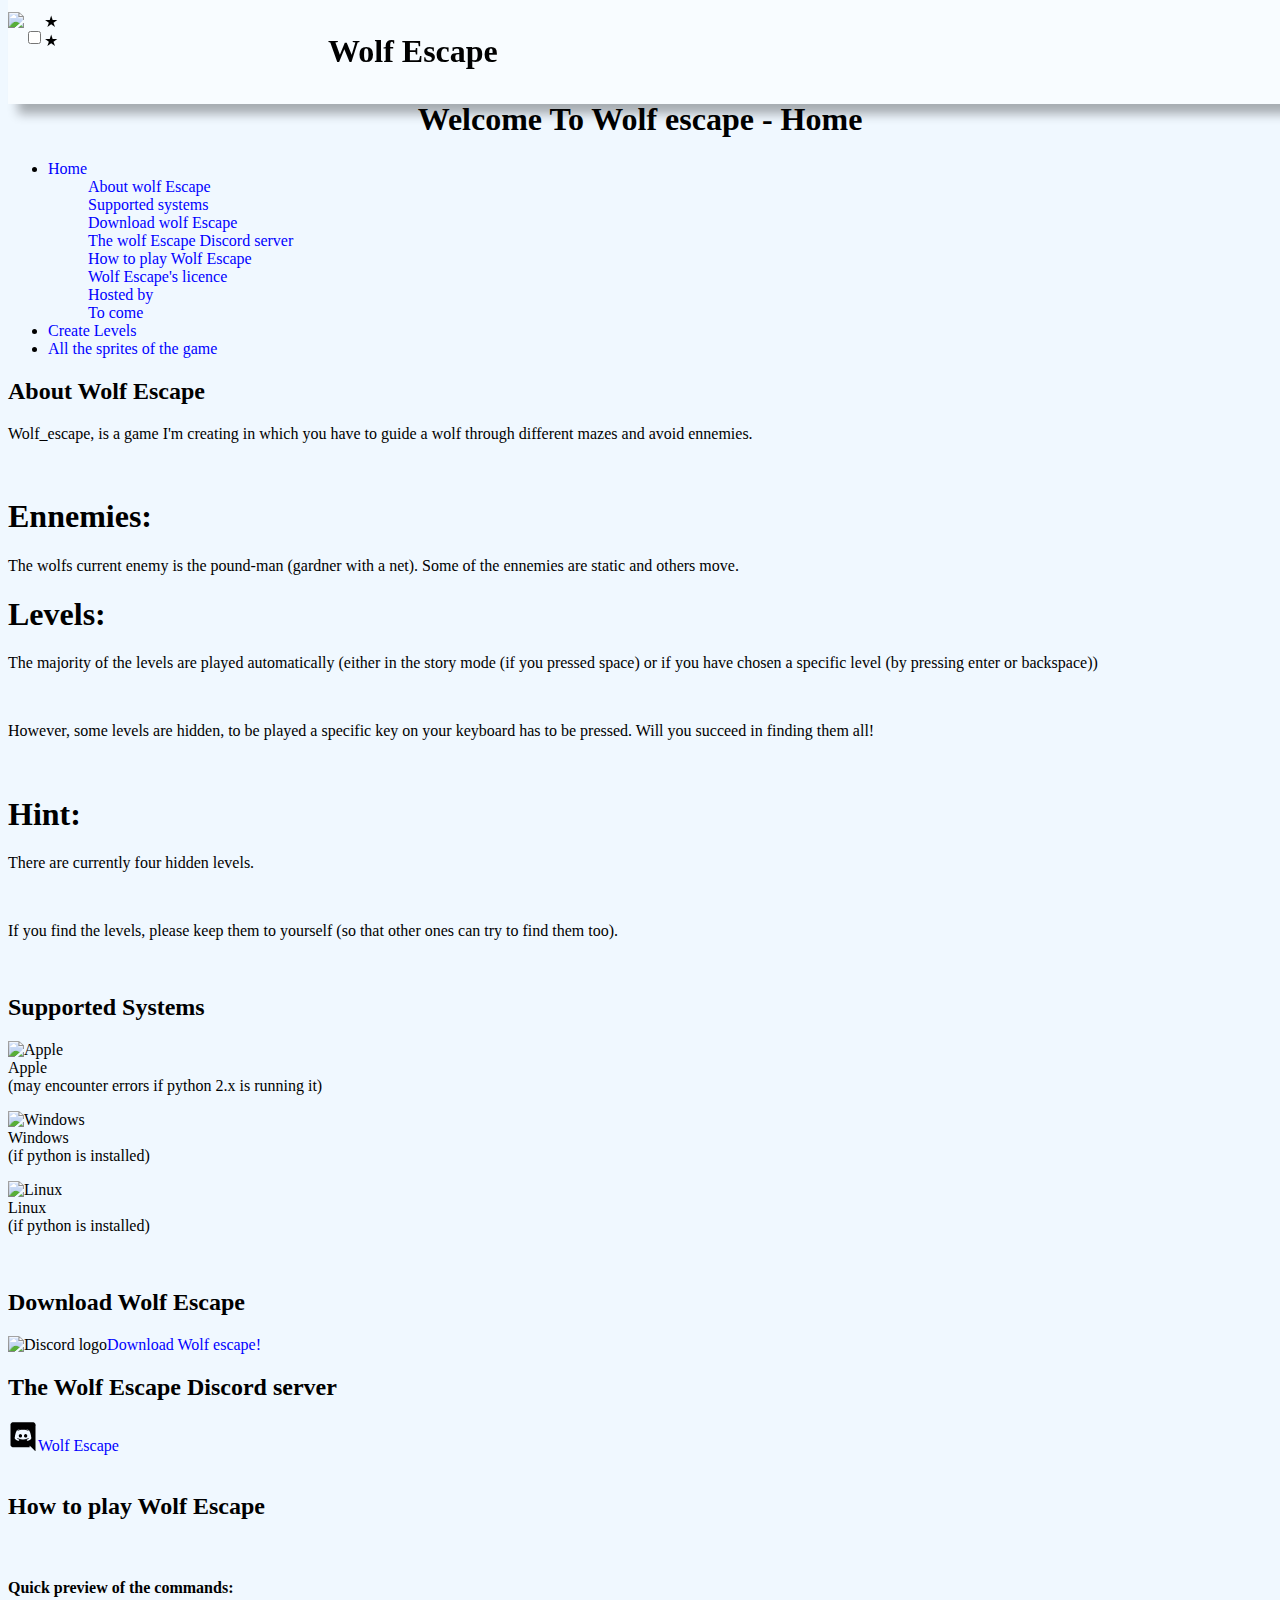
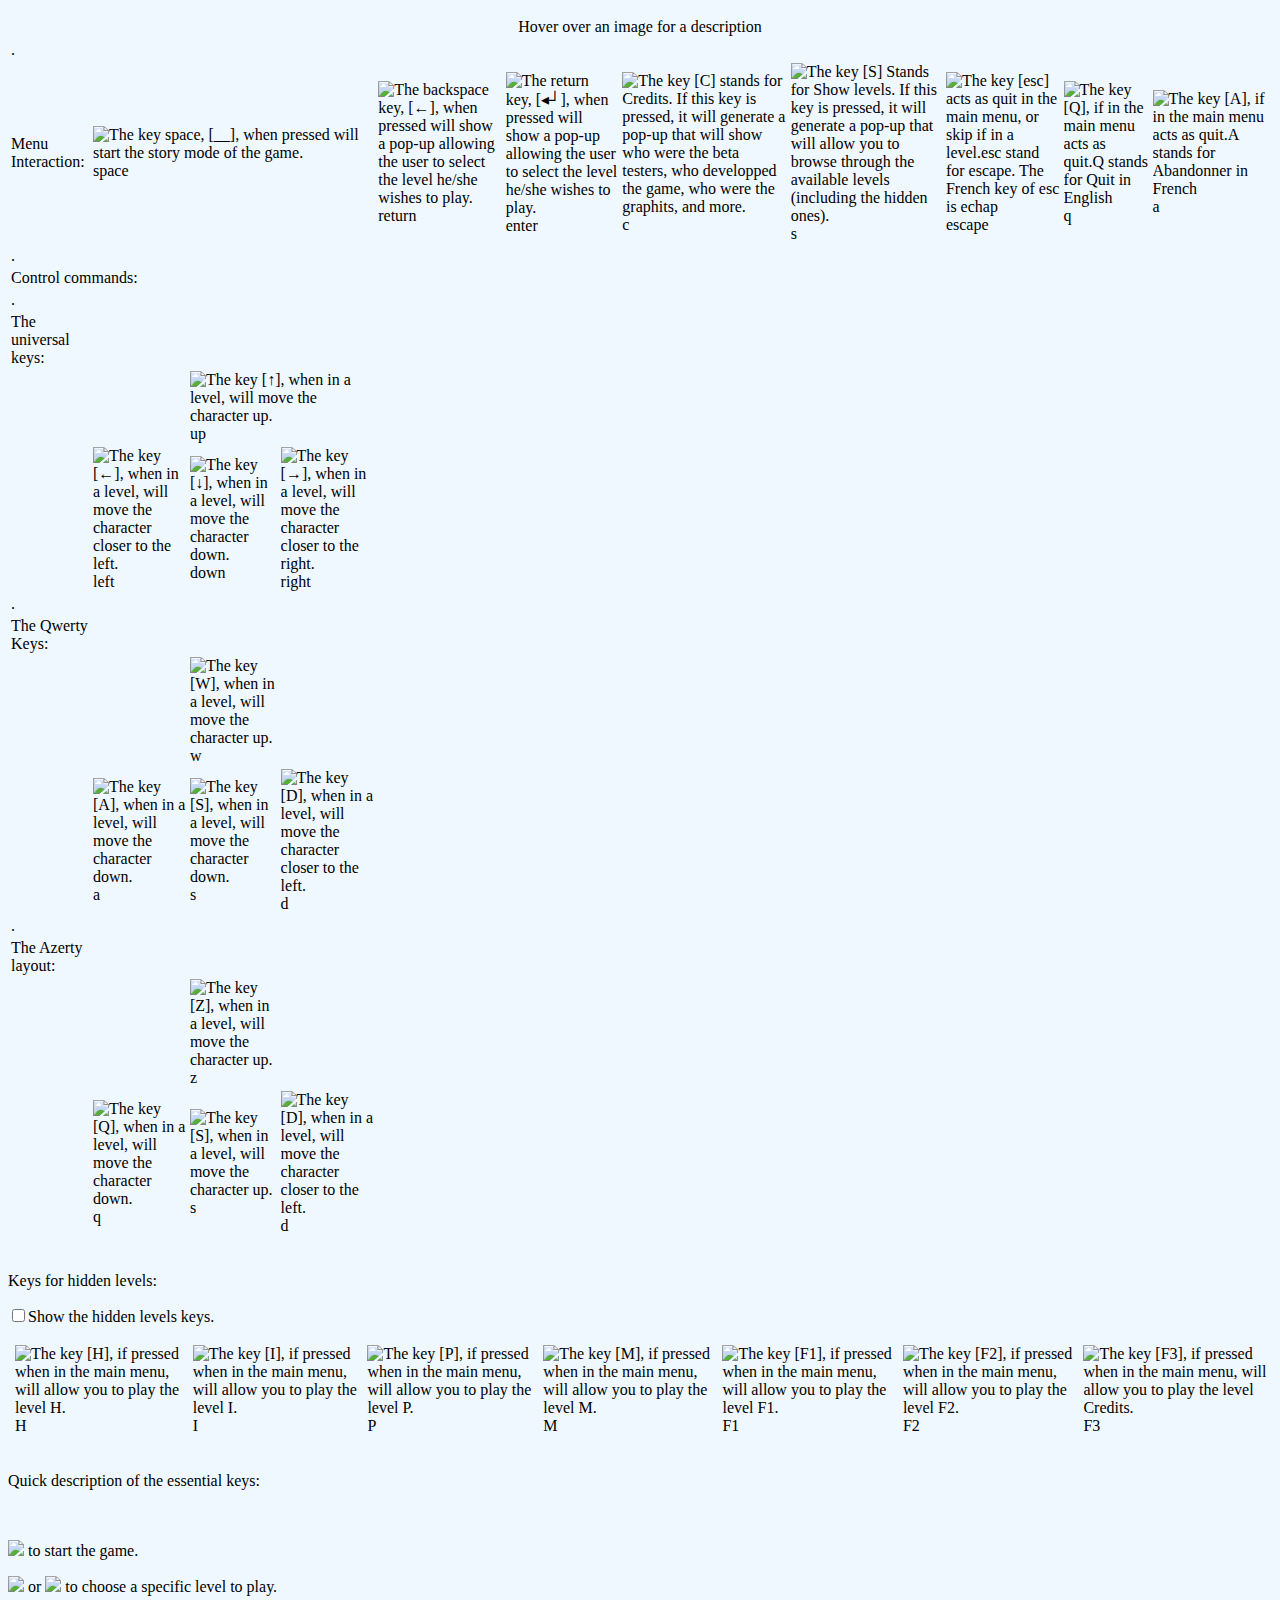
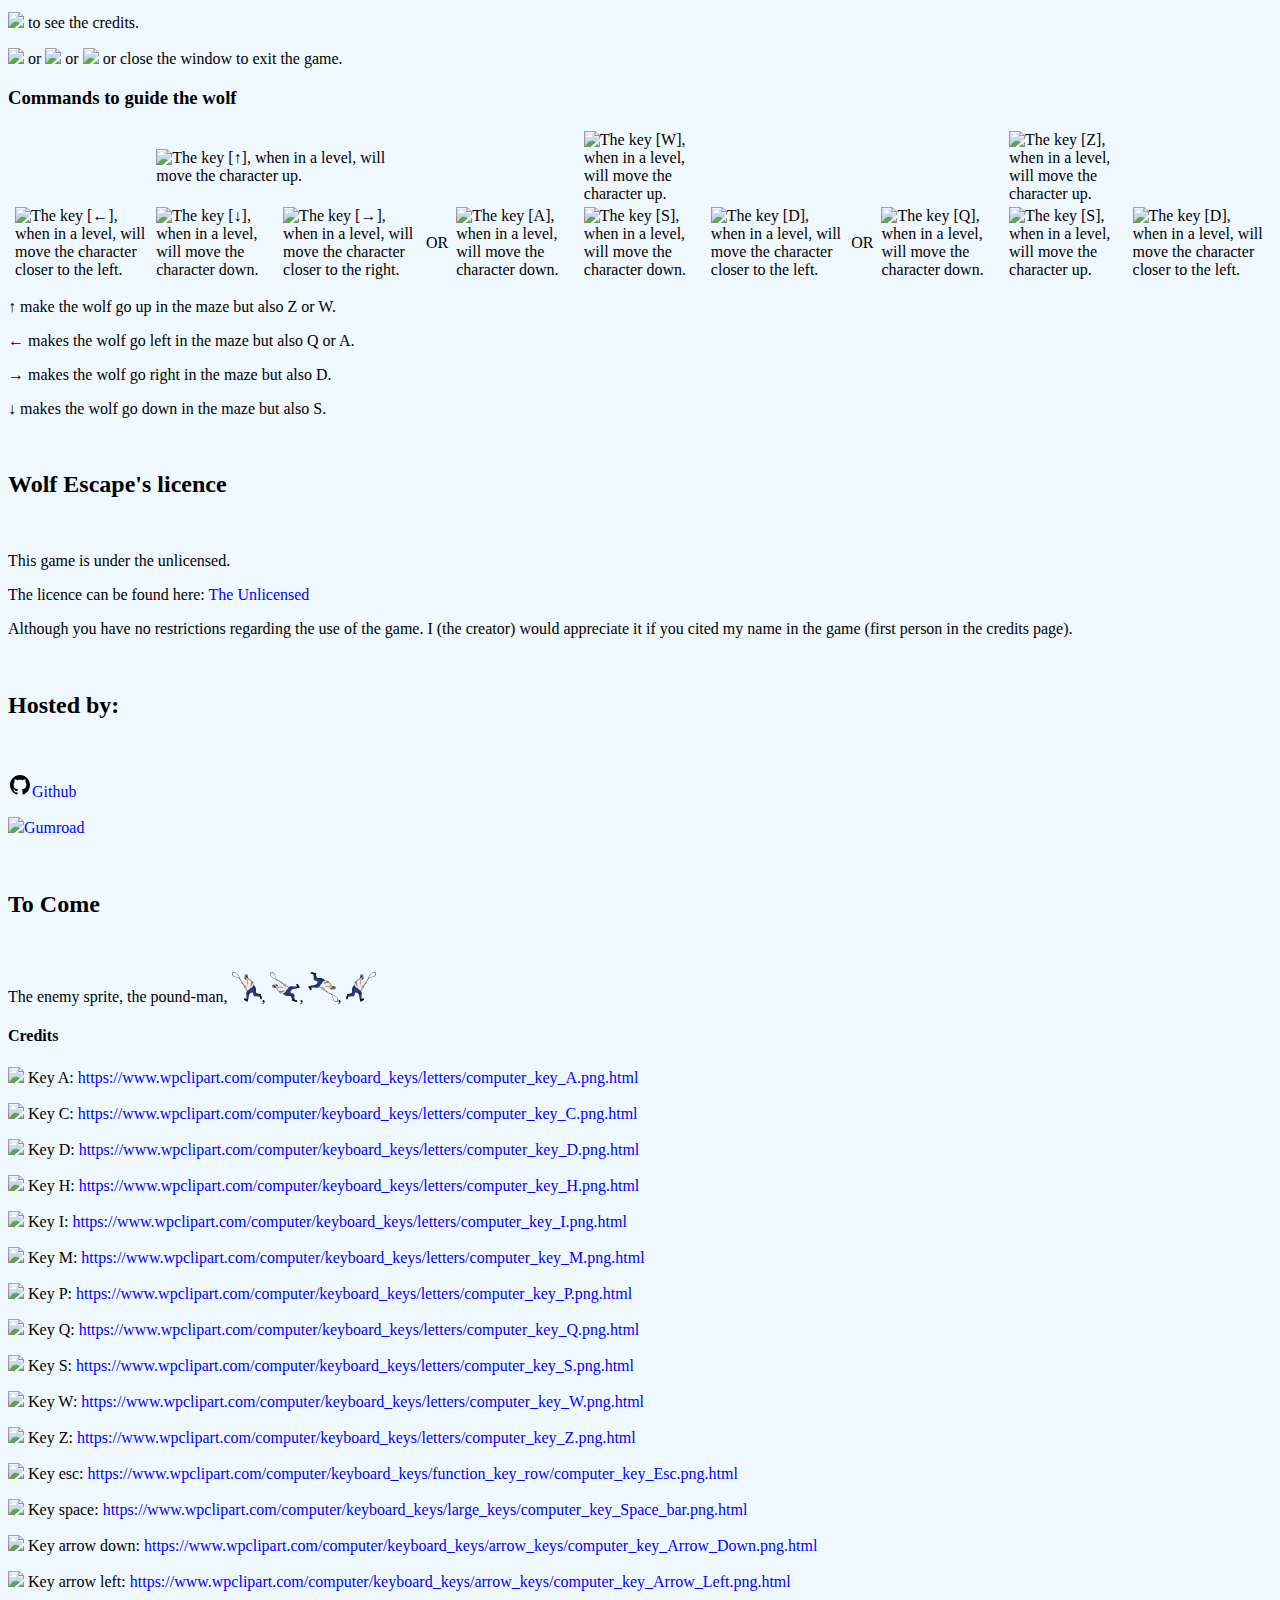
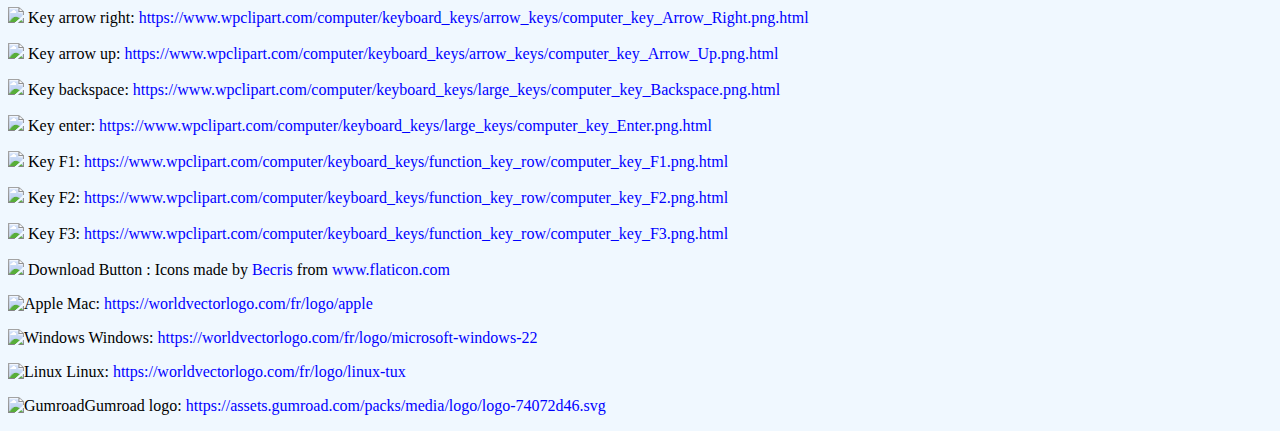
==== index.html @ be40bf32 "added a new link to the table of contens" ====
<!DOCTYPE html>
<html>
<!-- h_j_f_w_e_id:2480517 -->
<head>
    <!-- Hotjar Tracking Code for https://hanralatalliardwork.github.io/wolf_escape_home/ -->
    <!-- <script>
        (function(h,o,t,j,a,r){
            h.hj=h.hj||function(){(h.hj.q=h.hj.q||[]).push(arguments)};
            h._hjSettings={hjid:2480517,hjsv:6};
            a=o.getElementsByTagName('head')[0];
            r=o.createElement('script');r.async=1;
            r.src=t+h._hjSettings.hjid+j+h._hjSettings.hjsv;
            a.appendChild(r);
        })(window,document,'https://static.hotjar.com/c/hotjar-','.js?sv=');
    </script> -->
    <script type="text/JavaScript" src="files/customisation/js/cookie_dealing.js"></script>
    <script type="text/JavaScript" src="files/customisation/js/dark_light.js"></script>
    <script type="text/JavaScript" src="files/customisation/js/script.js"></script>
    <meta charset="utf-8">
    <meta lang="eng">
    <meta id="theme">
    <link rel="stylesheet" href="files/customisation/css/stylesheet.css">
</head>

<body>
    <div id="fb-root"></div>
    <script async defer crossorigin="anonymous" src="https://connect.facebook.net/fr_FR/sdk.js#xfbml=1&version=v11.0" nonce="XJZzd85a"></script>
    <header>
        <HeaderLeft>
            <a class="link" href="https://hanralatalliardwork.github.io/wolf_escape_home/"><img class="homeIcon" src="files/img/Home/wolf_Icon_home.png"/></a>
            <p>
                <input type="checkbox" id="toggle_checkbox" onclick="theme('darkOrLight','theme','https://hanralatalliardwork.github.io/wolf_escape_home/','files/customisation/css/boostrap_dark.css','files/customisation/css/bootstrap.css');">

                <label for="toggle_checkbox">
                    <div id="star">
                        <div class="star" id="star-1">&starf;</div>
                        <div class="star" id="star-2">&starf;</div>
                    </div>
                    <div id="moon"></div>
                </label>
            </p>
        </HeaderLeft>
        <center class="HeaderCenter">
            <h1>Wolf Escape</h1>
        </center>
        <HeaderRight>
            <div class="fb-like" data-href="https://www.facebook.com/HenrySoftwareHouse" data-width="" data-layout="button_count" data-action="like" data-size="small" data-share="true"></div>
        </HeaderRight>

    </header>
    <main class="GapMain">
        <br>
        <br>
        <br>
        <br>
        <h1>
            <center>Welcome To Wolf escape - Home</center>
        </h1>
        <Contents id="content">
        </Contents>
        <script type="text/JavaScript" src="files/customisation/js/TableOfContens.js"></script>
        <script type="text/JavaScript">TableOfContents("content");</script>
        <p id="About"/>
        <h2>About Wolf Escape</h2>
        <p>Wolf_escape, is a game I'm creating in which you have to guide a wolf through different mazes and avoid ennemies.</p>
        <br>
        <h1 class="A_W_E_H1">Ennemies:</h1>
        <p>The wolfs current enemy is the pound-man (gardner with a net). Some of the ennemies are static and others move.
        <br>    
        <h1 class="A_W_E_H1">Levels:</h1>
        <p>The majority of the levels are played automatically (either in the story mode (if you pressed space) or if you have chosen a specific level (by pressing enter or backspace))</p>
        <br>    
        <p>However, some levels are hidden, to be played a specific key on your keyboard has to be pressed. Will you succeed in finding them all!</p>
        <br>    
        <h1 class="A_W_E_H1">Hint:</h1>
        <p>There are currently four hidden levels.</p>
        <br>    
        <p>If you find the levels, please keep them to yourself (so that other ones can try to find them too).</p>
        <br>
        <p id="supported"/>
        <h2>Supported Systems</h2>
        <div class="System_container">
            <p class="System_and_image"><img class="The_image_of_the_system" src="files/img/OS/apple.svg" alt="Apple" title="Apple"/><br>Apple<br> (may encounter errors if python 2.x is running it)</p>
            <p class="System_and_image"><img class="The_image_of_the_system" src="files/img/OS/microsoft-windows-22.svg" alt="Windows" title="Windows"/><br>Windows<br> (if python is installed)</p>
            <p class="System_and_image"><img class="The_image_of_the_system" src="files/img/OS/Removal-41.png" alt="Linux" title="Linux"/><br>Linux<br> (if python is installed)</p>
        </div>
        
        <br>
        <p id="Download"/>
        <h2>Download Wolf Escape</h2>
            <a class="link" href="https://hanra-latalliar.gumroad.com/l/kenGL" target="__blank"><img class="image_WE_Link_Container_child" src="files/img/down-arrow.svg" alt="Discord logo" title="Discord logo"/>Download Wolf escape!</a>
        </div>
        <br>
        <p id="Discord"/>
        <h2>The Wolf Escape Discord server</h2>
        <div class="Discord_Link_container">
            <a class="link" href="https://discord.gg/VM2cJ69"><img class="image_Discord_Link_Container_child" src="files/requirements/img/Follow-me/discord/discord_B.PNG" alt="Discord logo" title="Discord logo"/>Wolf Escape</a>
        </div>
        <br>
        <p id="Controls"/>
        <h2>How to play Wolf Escape</h2>
        <br>
        <h4>Quick preview of the commands:</h4>
        <table>
            <tr>
                <caption colspan="4" class="captionTitle">Hover over an image for a description</caption>
            </tr>
            <tr>
                <td class="hiddenCell">.</td>
            </tr>
            <tr>
                <td class="captionSubTitle">Menu Interaction:</td>
                <td colspan="4"><img class="keyFromKeyboard" src="files/img/keys/computer_key_Space_bar_T.png" title="The key space, [__], when pressed will start the story mode of the game." alt="The key space, [__], when pressed will start the story mode of the game."/><br>space</td>
                <td><img class="keyFromKeyboard" src="files/img/keys/computer_key_Backspace_T.png" title="The backspace key, [&leftarrow;], when pressed will show a pop-up allowing the user to select the level he/she wishes to play." alt="The backspace key, [&leftarrow;], when pressed will show a pop-up allowing the user to select the level he/she wishes to play."/><br>return</td>
                <td><img class="keyFromKeyboard" src="files/img/keys/computer_key_Enter_T.png" title="The return key, [&blacktriangleleft;┘], when pressed will show a pop-up allowing the user to select the level he/she wishes to play." alt="The return key, [&blacktriangleleft;┘], when pressed will show a pop-up allowing the user to select the level he/she wishes to play."/><br>enter</td>
                <td><img class="keyFromKeyboard" src="files/img/keys/computer_key_C_T.png" title="The key [C] stands for Credits. If this key is pressed, it will generate a pop-up that will show who were the beta testers, who developped the game, who were the graphits, and more." alt="The key [C] stands for Credits. If this key is pressed, it will generate a pop-up that will show who were the beta testers, who developped the game, who were the graphits, and more."/><br>c</td>
                <td><img class="keyFromKeyboard" src="files/img/keys/computer_key_S_T.png" title="The key [S] Stands for Show levels. If this key is pressed, it will generate a pop-up that will allow you to browse through the available levels (including the hidden ones)." alt="The key [S] Stands for Show levels. If this key is pressed, it will generate a pop-up that will allow you to browse through the available levels (including the hidden ones)."/><br>s</td>
                <td><img class="keyFromKeyboard" src="files/img/keys/computer_key_Esc_T.png" title="The key [esc] acts as quit in the main menu, or skip if in a level.esc stand for escape. The French key of esc is echap" alt="The key [esc] acts as quit in the main menu, or skip if in a level.esc stand for escape. The French key of esc is echap"/><br>escape</td>
                <td><img class="keyFromKeyboard" src="files/img/keys/computer_key_Q_T.png" title="The key [Q], if in the main menu acts as quit.Q stands for Quit in English" alt="The key [Q], if in the main menu acts as quit.Q stands for Quit in English"/><br>q</td>
                <td><img class="keyFromKeyboard" src="files/img/keys/computer_key_A_T.png" title="The key [A], if in the main menu acts as quit.A stands for Abandonner in French" alt="The key [A], if in the main menu acts as quit.A stands for Abandonner in French"/><br>a</td>
            </tr>
            <tr>
                <td class="hiddenCell">.</td>
            </tr>
            <tr>
                <td class="captionTitle" colspan="8">Control commands:</td>
            </tr>
            <tr>
                <td class="hiddenCell">.</td>
            </tr>
            <tr>
                <td class="captionSubTitle">The universal keys: </td>
            </tr>
            <tr>
                <td></td>
                <td></td>
                <td colspan="2"><img class="keyFromKeyboard" src="files/img/keys/computer_key_Arrow_Up_T.png" title="The key [&uparrow;], when in a level, will move the character up." alt="The key [&uparrow;], when in a level, will move the character up."/><br>up</td>
            </tr>
            <tr>
                <td></td>
                <td><img class="keyFromKeyboard" src="files/img/keys/computer_key_Arrow_Left_T.png" title="The key [&leftarrow;], when in a level, will move the character closer to the left." alt="The key [&leftarrow;], when in a level, will move the character closer to the left."/><br>left</td>
                <td><img class="keyFromKeyboard" src="files/img/keys/computer_key_Arrow_Down_T.png" title="The key [&downarrow;], when in a level, will move the character down." alt="The key [&downarrow;], when in a level, will move the character down."/><br>down</td>
                <td><img class="keyFromKeyboard" src="files/img/keys/computer_key_Arrow_Right_T.png" titrightarrow;le="The key [&rightarrow;], when in a level, will move the character closer to the right." alt="The key [&rightarrow;], when in a level, will move the character closer to the right."/><br>right</td>
            </tr>
            <tr>
                <td class="hiddenCell">.</td>
            </tr>
            <tr>
                <td class="captionSubTitle">The Qwerty Keys:</td>
            </tr>
            <tr>
                <td></td>
                <td></td>
                <td><img class="keyFromKeyboard" src="files/img/keys/computer_key_W_T.png" title="The key [W], when in a level, will move the character up." alt="The key [W], when in a level, will move the character up."/><br>w</td>
            </tr>
            <tr>
                <td></td>
                <td><img class="keyFromKeyboard" src="files/img/keys/computer_key_A_T.png" title="The key [A], when in a level, will move the character down." alt="The key [A], when in a level, will move the character down."/><br>a</td>
                <td><img class="keyFromKeyboard" src="files/img/keys/computer_key_S_T.png" title="The key [S], when in a level, will move the character down." alt="The key [S], when in a level, will move the character down."/><br>s</td>
                <td><img class="keyFromKeyboard" src="files/img/keys/computer_key_D_T.png" title="The key [D], when in a level, will move the character closer to the left." alt="The key [D], when in a level, will move the character closer to the left."/><br>d</td>
            </tr>
            <tr>
                <td class="hiddenCell">.</td>
            </tr>
            <tr>
                <td class="captionSubTitle">The Azerty layout:</td>
            </tr>
            <tr>
                <td></td>
                <td></td>
                <td><img class="keyFromKeyboard" src="files/img/keys/computer_key_Z_T.png" title="The key [Z], when in a level, will move the character up." alt="The key [Z], when in a level, will move the character up."/><br>z</td>
            </tr>
            <tr>
                <td></td>
                <td><img class="keyFromKeyboard" src="files/img/keys/computer_key_Q_T.png" title="The key [Q], when in a level, will move the character down." alt="The key [Q], when in a level, will move the character down."/><br>q</td>
                <td><img class="keyFromKeyboard" src="files/img/keys/computer_key_S_T.png" title="The key [S], when in a level, will move the character up." alt="The key [S], when in a level, will move the character up."/><br>s</td>
                <td><img class="keyFromKeyboard" src="files/img/keys/computer_key_D_T.png" title="The key [D], when in a level, will move the character closer to the left." alt="The key [D], when in a level, will move the character closer to the left."/><br>d</td>
            </tr>
        </table>
        <br>
        <p class="captionSubTitle">Keys for hidden levels: </p>
        <p><input type="checkbox" onclick="showHide('hiddenButtons','The_hidden_Buttons','TextHiddenButtons');" id="hiddenButtons"><span id="TextHiddenButtons">Show</span> the hidden levels keys.</input></td>
        <table id="The_hidden_Buttons">
            <tr>
                <td></td>
                <td><img class="keyFromKeyboard" src="files/img/keys/computer_key_H_T.png" title="The key [H], if pressed when in the main menu, will allow you to play the level H." alt="The key [H], if pressed when in the main menu, will allow you to play the level H."/><br>H</td>
                <td><img class="keyFromKeyboard" src="files/img/keys/computer_key_I_T.png" title="The key [I], if pressed when in the main menu, will allow you to play the level I." alt="The key [I], if pressed when in the main menu, will allow you to play the level I."/><br>I</td>
                <td><img class="keyFromKeyboard" src="files/img/keys/computer_key_P_T.png" title="The key [P], if pressed when in the main menu, will allow you to play the level P." alt="The key [P], if pressed when in the main menu, will allow you to play the level P."/><br>P</td>
                <td><img class="keyFromKeyboard" src="files/img/keys/computer_key_M_T.png" title="The key [M], if pressed when in the main menu, will allow you to play the level M." alt="The key [M], if pressed when in the main menu, will allow you to play the level M."/><br>M</td>
                <td><img class="keyFromKeyboard" src="files/img/keys/computer_key_F1_T.png" title="The key [F1], if pressed when in the main menu, will allow you to play the level F1." alt="The key [F1], if pressed when in the main menu, will allow you to play the level F1."/><br>F1</td>
                <td><img class="keyFromKeyboard" src="files/img/keys/computer_key_F2_T.png" title="The key [F2], if pressed when in the main menu, will allow you to play the level F2." alt="The key [F2], if pressed when in the main menu, will allow you to play the level F2."/><br>F2</td>
                <td><img class="keyFromKeyboard" src="files/img/keys/computer_key_F3_T.png" title="The key [F3], if pressed when in the main menu, will allow you to play the level Credits." alt="The key [F3], if pressed when in the main menu, will allow you to play the level Credits."/><br>F3</td>
            </tr>
        </table>
        <br>
        <p>Quick description of the essential keys:</p>
        <br>    
        <p><img class="keyFromKeyboard" src="files/img/keys/computer_key_Space_bar_T.png"/> to start the game.</p>
        <p><img class="keyFromKeyboard" src="files/img/keys/computer_key_Backspace_T.png"/> or <img class="keyFromKeyboard" src="files/img/keys/computer_key_Enter_T.png"/> to choose a specific level to play.</p>
        <p><img class="keyFromKeyboard" src="files/img/keys/computer_key_C_T.png"/> to see the credits.</p>
        <p><img class="keyFromKeyboard" src="files/img/keys/computer_key_A_T.png"/> or <img class="keyFromKeyboard" src="files/img/keys/computer_key_Q_T.png"/> or <img class="keyFromKeyboard" src="files/img/keys/computer_key_Esc_T.png"/> or close the window to exit the game.</p>
        <p><h3>Commands to guide the wolf</h3></p>
        <table>
            <tr>
                <td></td>
                <td></td>
                <td colspan="2"><img class="keyFromKeyboard" src="files/img/keys/computer_key_Arrow_Up_T.png" title="The key [&uparrow;], when in a level, will move the character up." alt="The key [&uparrow;], when in a level, will move the character up."/></td>
                <td></td>
                <td></td>
                <td></td>
                <td><img class="keyFromKeyboard" src="files/img/keys/computer_key_W_T.png" title="The key [W], when in a level, will move the character up." alt="The key [W], when in a level, will move the character up."/></td>
                <td></td>
                <td></td>
                <td></td>
                <td></td>
                <td><img class="keyFromKeyboard" src="files/img/keys/computer_key_Z_T.png" title="The key [Z], when in a level, will move the character up." alt="The key [Z], when in a level, will move the character up."/></td>
            </tr>
            <tr>
                <td></td>
                <td><img class="keyFromKeyboard" src="files/img/keys/computer_key_Arrow_Left_T.png" title="The key [&leftarrow;], when in a level, will move the character closer to the left." alt="The key [&leftarrow;], when in a level, will move the character closer to the left."/></td>
                <td><img class="keyFromKeyboard" src="files/img/keys/computer_key_Arrow_Down_T.png" title="The key [&downarrow;], when in a level, will move the character down." alt="The key [&downarrow;], when in a level, will move the character down."/></td>
                <td><img class="keyFromKeyboard" src="files/img/keys/computer_key_Arrow_Right_T.png" titrightarrow;le="The key [&rightarrow;], when in a level, will move the character closer to the right." alt="The key [&rightarrow;], when in a level, will move the character closer to the right."/></td>
                <td>OR</td>
                <td></td>
                <td><img class="keyFromKeyboard" src="files/img/keys/computer_key_A_T.png" title="The key [A], when in a level, will move the character down." alt="The key [A], when in a level, will move the character down."/></td>
                <td><img class="keyFromKeyboard" src="files/img/keys/computer_key_S_T.png" title="The key [S], when in a level, will move the character down." alt="The key [S], when in a level, will move the character down."/></td>
                <td><img class="keyFromKeyboard" src="files/img/keys/computer_key_D_T.png" title="The key [D], when in a level, will move the character closer to the left." alt="The key [D], when in a level, will move the character closer to the left."/></td>
                <td>OR</td>
                <td></td>
                <td><img class="keyFromKeyboard" src="files/img/keys/computer_key_Q_T.png" title="The key [Q], when in a level, will move the character down." alt="The key [Q], when in a level, will move the character down."/></td>
                <td><img class="keyFromKeyboard" src="files/img/keys/computer_key_S_T.png" title="The key [S], when in a level, will move the character up." alt="The key [S], when in a level, will move the character up."/></td>
                <td><img class="keyFromKeyboard" src="files/img/keys/computer_key_D_T.png" title="The key [D], when in a level, will move the character closer to the left." alt="The key [D], when in a level, will move the character closer to the left."/></td>
            </tr>
        </table>
        <p>    &uparrow; make the wolf go up in the maze but also Z or W.</p>  
        <p>    &leftarrow; makes the wolf go left in the maze but also Q or A.</p>
        <p>    &rightarrow; makes the wolf go right in the maze but also D.</p>
        <p>    &downarrow; makes the wolf go down in the maze but also S.</p>
        <br>
        <p id="licence"/>
        <h2>Wolf Escape's licence</h2>
        <br>
        <p>This game is under the unlicensed.</p>
        <p>The licence can be found here: <a class="link" href="https://github.com/HenraL/Wolf_escape/blob/master/LICENSE">The Unlicensed</a></p>
        <p>Although you have no restrictions regarding the use of the game. I (the creator) would appreciate it if you cited my name in the game (first person in the credits page).</p>
        <br>
        <p id="Hosts"/>
        <h2>Hosted by:</h2>
        <br>
        <p><a class="link" href="https://github.com/HanraLatalliardWork/wolf_escape_home"><img class="image_hosts" src="files/requirements/img/Follow-me/github/github.svg"/>Github</a></p>
        <p><a class="link" href="https://gumroad.com/products/kenGL/"><img class="image_hosts" src="files/img/Gumroad/logo-74072d46.svg"/>Gumroad</a></p>
        <br>
        <p id="ToCome"/>
        <h2>To Come</h2>
        <br>
        <p>The enemy sprite, the pound-man, <img class="image_ToCome" src="files/requirements/img/sprite/gardien/Gardien_Gauche.png"/>, <img class="image_ToCome" src="files/requirements/img/sprite/gardien/Gardien_haut.png"/>, <img class="image_ToCome" src="files/requirements/img/sprite/gardien/Gardien_bas.png"/>, <img class="image_ToCome" src="files/requirements/img/sprite/gardien/Gardien_Droite.png"/></p>
        <p id="Credits"/>
        <credits>
            <h4>Credits</h4>
            <p><img class="image_credits" src="files/img/keys/computer_key_A_T.png"/> Key A: <a class="link" href="https://www.wpclipart.com/computer/keyboard_keys/letters/computer_key_A.png.html">https://www.wpclipart.com/computer/keyboard_keys/letters/computer_key_A.png.html</a></p>
            <p><img class="image_credits" src="files/img/keys/computer_key_C_T.png"/> Key C: <a class="link" href="https://www.wpclipart.com/computer/keyboard_keys/letters/computer_key_C.png.html">https://www.wpclipart.com/computer/keyboard_keys/letters/computer_key_C.png.html</a></p>
            <p><img class="image_credits" src="files/img/keys/computer_key_D_T.png"/> Key D: <a class="link" href="https://www.wpclipart.com/computer/keyboard_keys/letters/computer_key_D.png.html">https://www.wpclipart.com/computer/keyboard_keys/letters/computer_key_D.png.html</a></p>
            <p><img class="image_credits" src="files/img/keys/computer_key_H_T.png"/> Key H: <a class="link" href="https://www.wpclipart.com/computer/keyboard_keys/letters/computer_key_H.png.html">https://www.wpclipart.com/computer/keyboard_keys/letters/computer_key_H.png.html</a></p>
            <p><img class="image_credits" src="files/img/keys/computer_key_I_T.png"/> Key I: <a class="link" href="https://www.wpclipart.com/computer/keyboard_keys/letters/computer_key_I.png.html">https://www.wpclipart.com/computer/keyboard_keys/letters/computer_key_I.png.html</a></p>
            <p><img class="image_credits" src="files/img/keys/computer_key_M_T.png"/> Key M: <a class="link" href="https://www.wpclipart.com/computer/keyboard_keys/letters/computer_key_M.png.html">https://www.wpclipart.com/computer/keyboard_keys/letters/computer_key_M.png.html</a></p>
            <p><img class="image_credits" src="files/img/keys/computer_key_P_T.png"/> Key P: <a class="link" href="https://www.wpclipart.com/computer/keyboard_keys/letters/computer_key_P.png.html">https://www.wpclipart.com/computer/keyboard_keys/letters/computer_key_P.png.html</a></p>
            <p><img class="image_credits" src="files/img/keys/computer_key_Q_T.png"/> Key Q: <a class="link" href="https://www.wpclipart.com/computer/keyboard_keys/letters/computer_key_Q.png.html">https://www.wpclipart.com/computer/keyboard_keys/letters/computer_key_Q.png.html</a></p>
            <p><img class="image_credits" src="files/img/keys/computer_key_S_T.png"/> Key S: <a class="link" href="https://www.wpclipart.com/computer/keyboard_keys/letters/computer_key_S.png.html">https://www.wpclipart.com/computer/keyboard_keys/letters/computer_key_S.png.html</a></p>
            <p><img class="image_credits" src="files/img/keys/computer_key_W_T.png"/> Key W: <a class="link" href="https://www.wpclipart.com/computer/keyboard_keys/letters/computer_key_W.png.html">https://www.wpclipart.com/computer/keyboard_keys/letters/computer_key_W.png.html</a></p>
            <p><img class="image_credits" src="files/img/keys/computer_key_Z_T.png"/> Key Z: <a class="link" href="https://www.wpclipart.com/computer/keyboard_keys/letters/computer_key_Z.png.html">https://www.wpclipart.com/computer/keyboard_keys/letters/computer_key_Z.png.html</a></p>
            <p><img class="image_credits" src="files/img/keys/computer_key_Esc_T.png"/> Key esc: <a class="link" href="https://www.wpclipart.com/computer/keyboard_keys/function_key_row/computer_key_Esc.png.html">https://www.wpclipart.com/computer/keyboard_keys/function_key_row/computer_key_Esc.png.html</a></p>
            <p><img class="image_credits" src="files/img/keys/computer_key_Space_bar_T.png"/> Key space: <a class="link" href="https://www.wpclipart.com/computer/keyboard_keys/large_keys/computer_key_Space_bar.png.html">https://www.wpclipart.com/computer/keyboard_keys/large_keys/computer_key_Space_bar.png.html</a></p>
            <p><img class="image_credits" src="files/img/keys/computer_key_Arrow_Down_T.png"/> Key arrow down: <a class="link" href="https://www.wpclipart.com/computer/keyboard_keys/arrow_keys/computer_key_Arrow_Down.png.html">https://www.wpclipart.com/computer/keyboard_keys/arrow_keys/computer_key_Arrow_Down.png.html</a></p>
            <p><img class="image_credits" src="files/img/keys/computer_key_Arrow_Left_T.png"/> Key arrow left: <a class="link" href="https://www.wpclipart.com/computer/keyboard_keys/arrow_keys/computer_key_Arrow_Left.png.html">https://www.wpclipart.com/computer/keyboard_keys/arrow_keys/computer_key_Arrow_Left.png.html</a></p>
            <p><img class="image_credits" src="files/img/keys/computer_key_Arrow_Right_T.png"/> Key arrow right: <a class="link" href="https://www.wpclipart.com/computer/keyboard_keys/arrow_keys/computer_key_Arrow_Right.png.html">https://www.wpclipart.com/computer/keyboard_keys/arrow_keys/computer_key_Arrow_Right.png.html</a></p>
            <p><img class="image_credits" src="files/img/keys/computer_key_Arrow_Up_T.png"/> Key arrow up: <a class="link" href="https://www.wpclipart.com/computer/keyboard_keys/arrow_keys/computer_key_Arrow_Up.png.html">https://www.wpclipart.com/computer/keyboard_keys/arrow_keys/computer_key_Arrow_Up.png.html</a></p>
            <p><img class="image_credits" src="files/img/keys/computer_key_Backspace_T.png"/> Key backspace: <a class="link" href="https://www.wpclipart.com/computer/keyboard_keys/large_keys/computer_key_Backspace.png.html">https://www.wpclipart.com/computer/keyboard_keys/large_keys/computer_key_Backspace.png.html</a></p>
            <p><img class="image_credits" src="files/img/keys/computer_key_Enter_T.png"/> Key enter: <a class="link" href="https://www.wpclipart.com/computer/keyboard_keys/large_keys/computer_key_Enter.png.html">https://www.wpclipart.com/computer/keyboard_keys/large_keys/computer_key_Enter.png.html</a></p>
            <p><img class="image_credits" src="files/img/keys/computer_key_F1_T.png"/> Key F1: <a class="link" href="https://www.wpclipart.com/computer/keyboard_keys/function_key_row/computer_key_F1.png.html">https://www.wpclipart.com/computer/keyboard_keys/function_key_row/computer_key_F1.png.html</a></p>
            <p><img class="image_credits" src="files/img/keys/computer_key_F2_T.png"/> Key F2: <a class="link" href="https://www.wpclipart.com/computer/keyboard_keys/function_key_row/computer_key_F2.png.html">https://www.wpclipart.com/computer/keyboard_keys/function_key_row/computer_key_F2.png.html</a></p>
            <p><img class="image_credits" src="files/img/keys/computer_key_F3_T.png"/> Key F3: <a class="link" href="https://www.wpclipart.com/computer/keyboard_keys/function_key_row/computer_key_F3.png.html">https://www.wpclipart.com/computer/keyboard_keys/function_key_row/computer_key_F3.png.html</a></p>
            <p><img class="image_credits" src="files/img/down-arrow.svg"/> Download Button : Icons made by <a href="https://creativemarket.com/Becris" title="Becris">Becris</a> from <a href="https://www.flaticon.com/" title="Flaticon">www.flaticon.com</a></p>
            <p><img class="image_credits" src="files/img/OS/apple.svg" alt="Apple" title="Apple"/> Mac: <a class="link" href="https://worldvectorlogo.com/fr/logo/apple">https://worldvectorlogo.com/fr/logo/apple</a></p>
            <p><img class="image_credits" src="files/img/OS/microsoft-windows-22.svg" alt="Windows" title="Windows"/> Windows: <a class="link" href="https://worldvectorlogo.com/fr/logo/microsoft-windows-22">https://worldvectorlogo.com/fr/logo/microsoft-windows-22</a></p>
            <p><img class="image_credits" src="files/img/OS/Removal-41.png" alt="Linux" title="Linux"/> Linux: <a class="link" href="https://worldvectorlogo.com/fr/linux-tux">https://worldvectorlogo.com/fr/logo/linux-tux</a></p>
            <p><img class="image_credits" src="files/img/Gumroad/logo-74072d46.svg" alt="Gumroad" title="Gumroad"/>Gumroad logo: <a class="link" href="https://assets.gumroad.com/packs/media/logo/logo-74072d46.svg">https://assets.gumroad.com/packs/media/logo/logo-74072d46.svg</a></p>
        </credits>
        
    </main>
    <footer></footer>
    <bootJS>
        <script type="text/JavaScript">initialiseTheme("theme","darkOrLight",'https://hanralatalliardwork.github.io/wolf_escape_home/','files/customisation/css/boostrap_dark.css','files/customisation/css/bootstrap.css');</script>

    </bootJS>
</body>

</html>
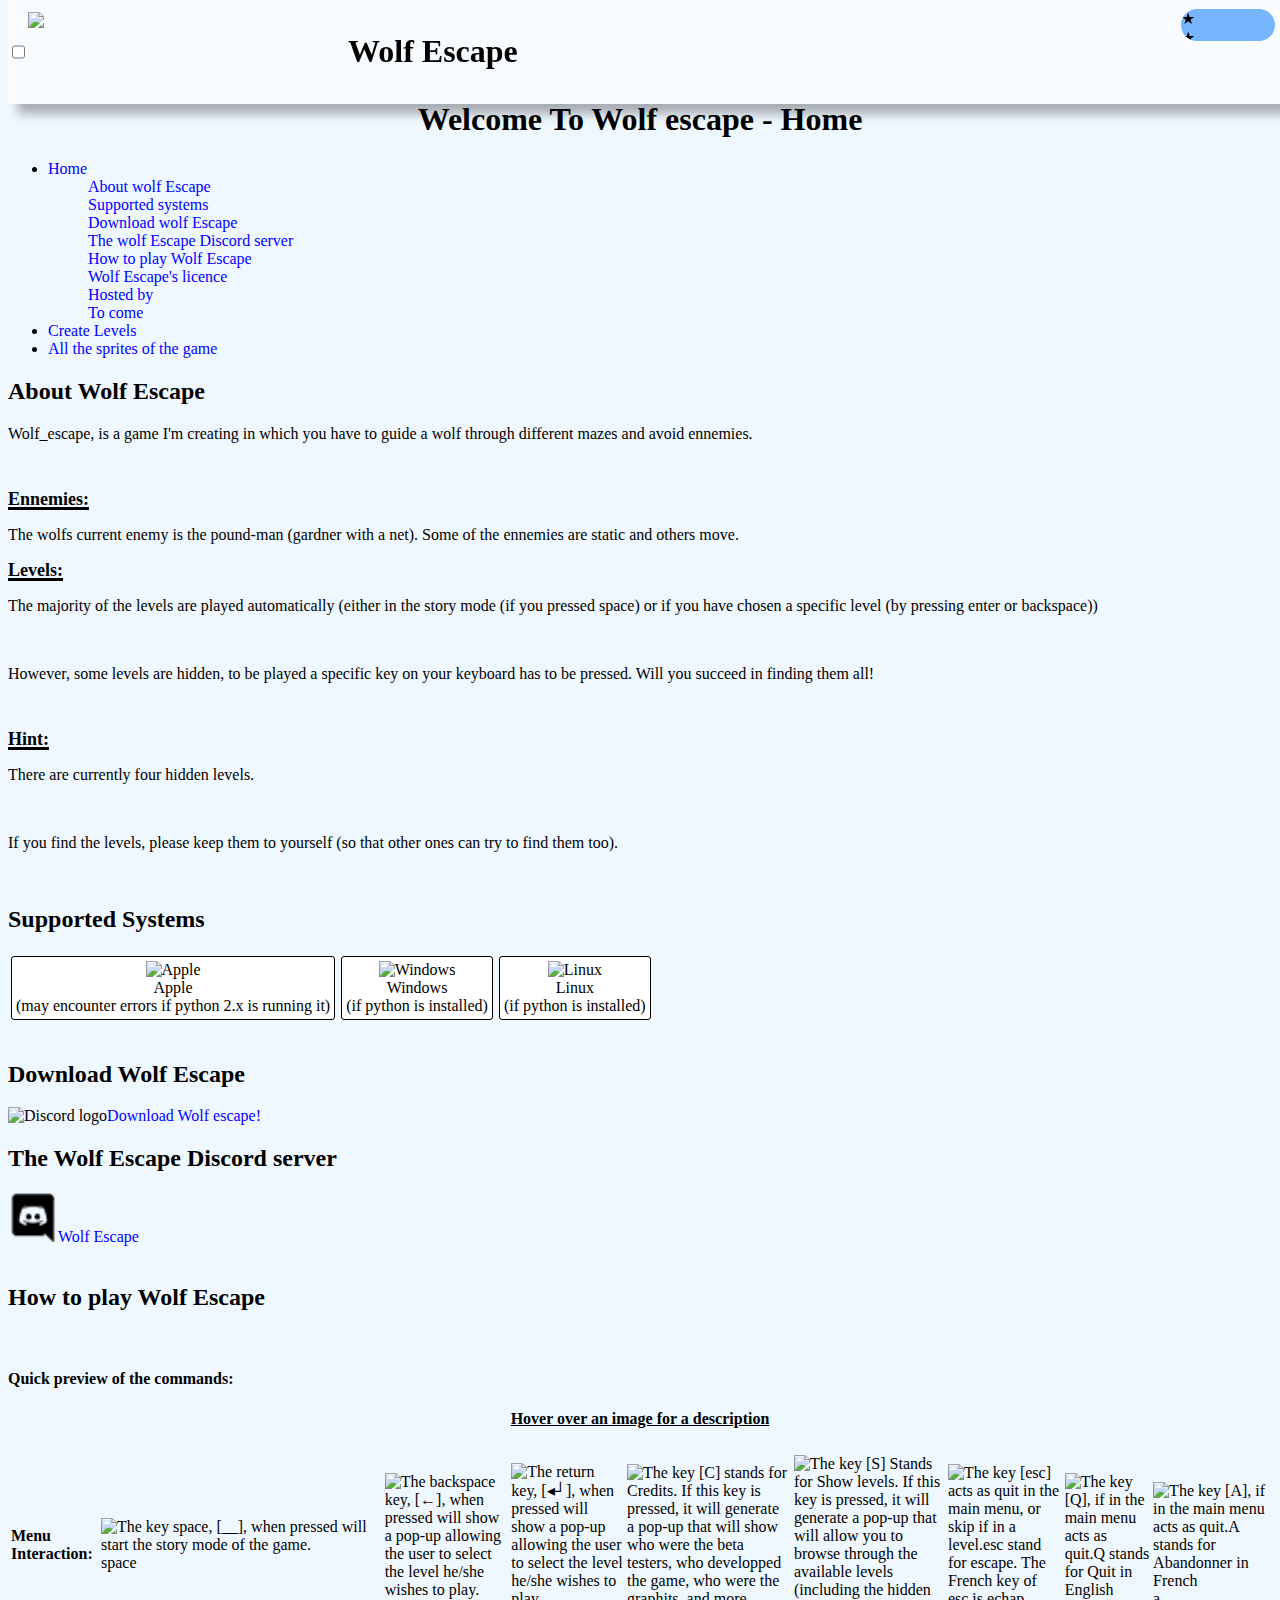
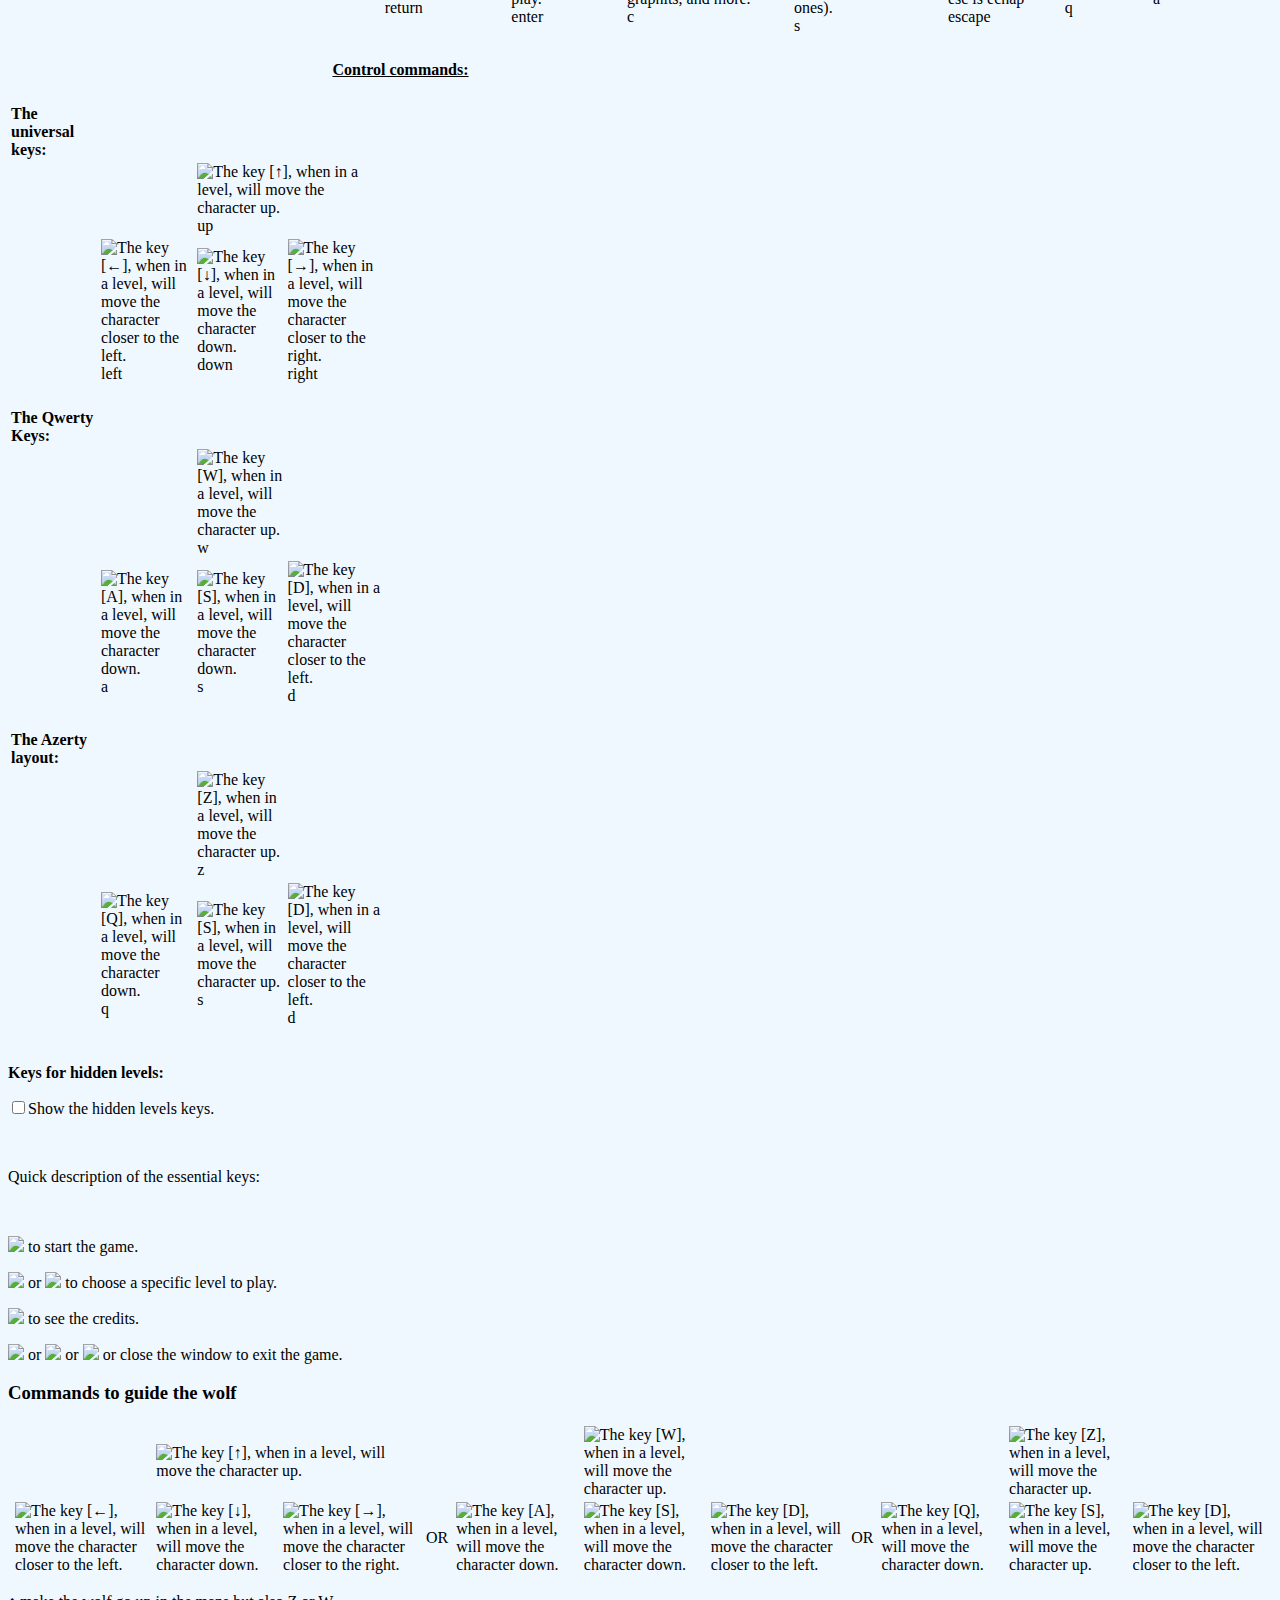
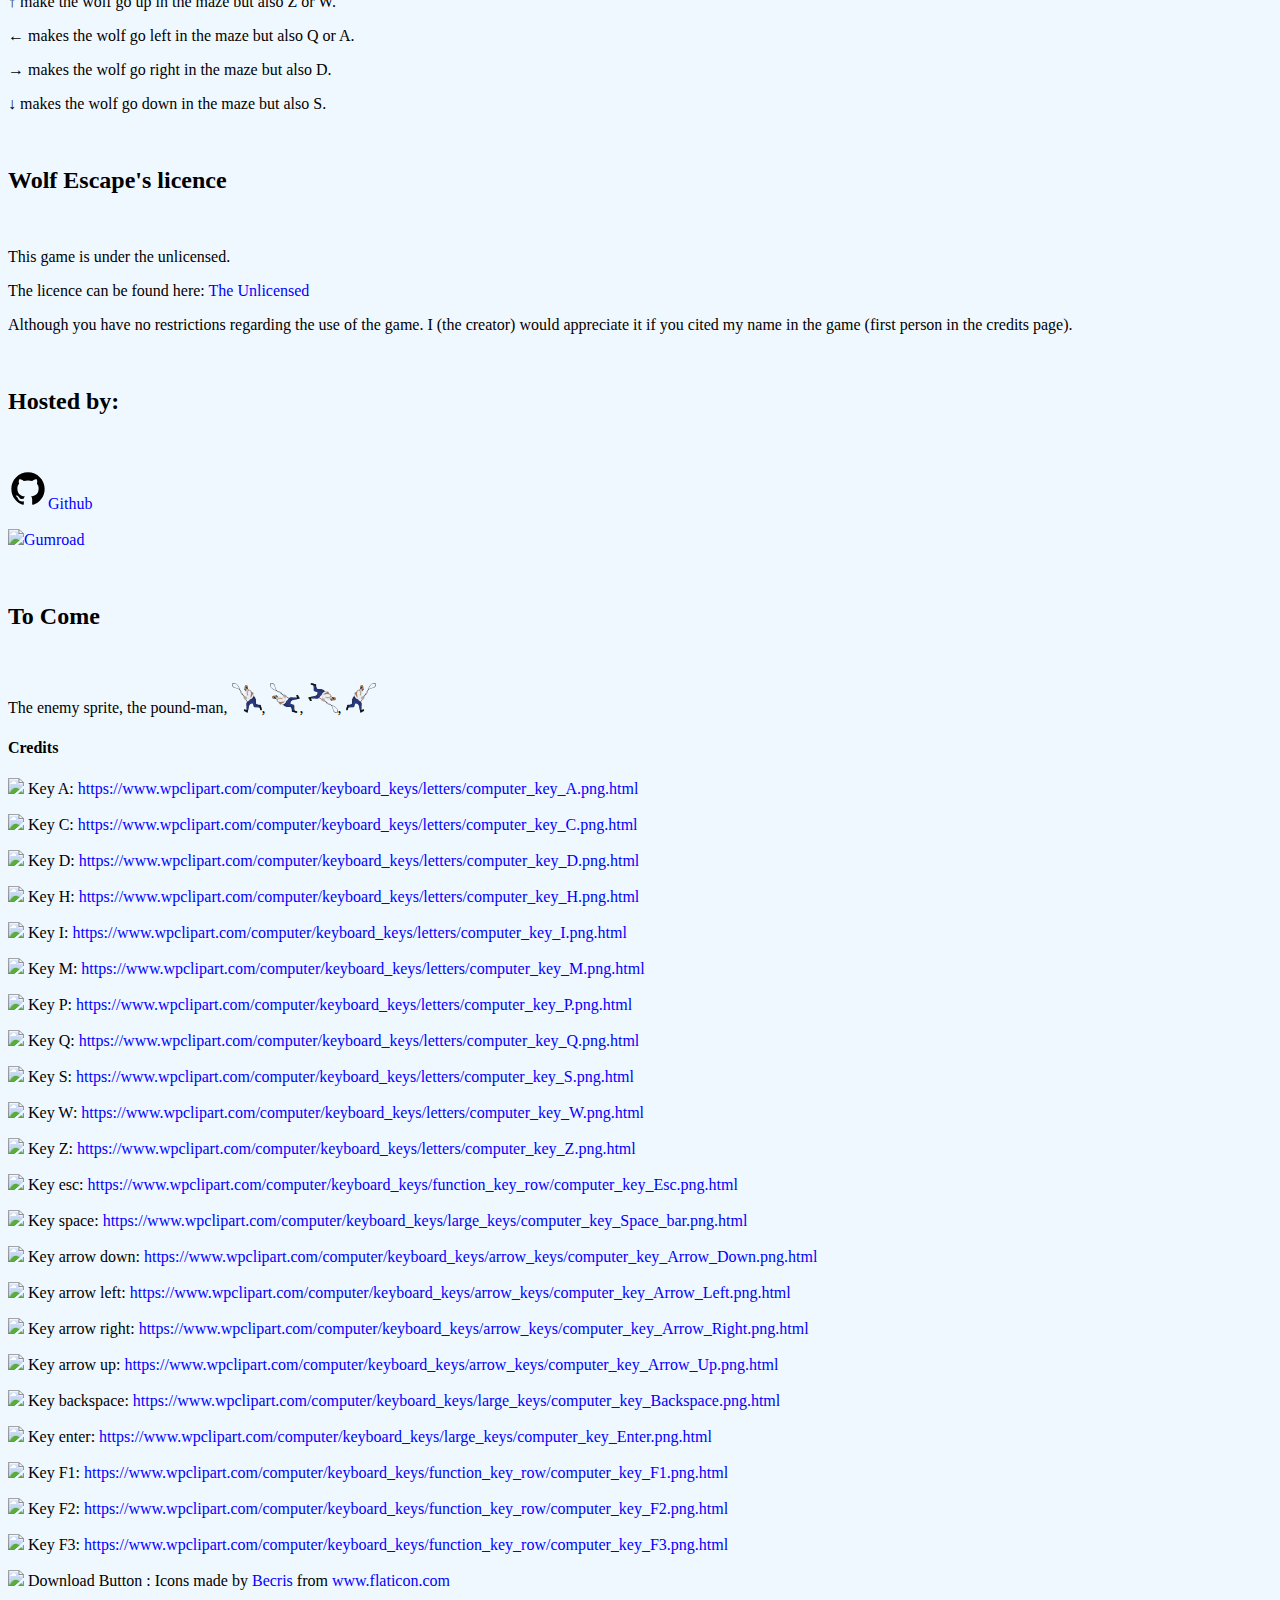
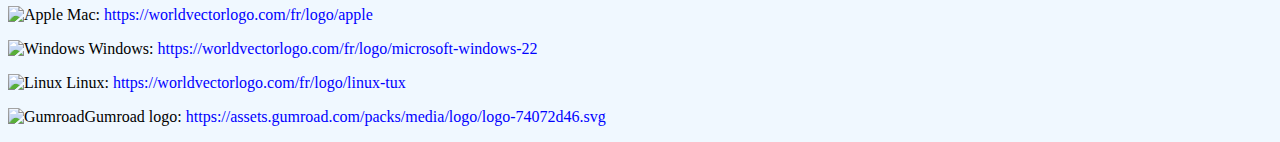
==== commit b14428fe: "updated Index" ====
--- a/index.html
+++ b/index.html
@@ -20,25 +20,24 @@
     <meta lang="eng">
     <meta id="theme">
     <link rel="stylesheet" href="files/customisation/css/stylesheet.css">
+    <link rel="stylesheet" href="https://hanralatalliardwork.github.io/My_styling/files/css/toggle.css">
 </head>
 
 <body>
     <div id="fb-root"></div>
     <script async defer crossorigin="anonymous" src="https://connect.facebook.net/fr_FR/sdk.js#xfbml=1&version=v11.0" nonce="XJZzd85a"></script>
     <header>
+        <!-- <div class="Dark_Or_Light_toggle"> -->
+        <input type="checkbox" id="darkOrLight" onclick="theme('darkOrLight','theme','https://hanralatalliardwork.github.io/wolf_escape_home/','files/customisation/css/boostrap_dark.css','files/customisation/css/bootstrap.css');">
+        <label for="darkOrLight">
+            <div id="star">
+                <div class="star" id="star-1">&starf;</div>
+                <div class="star" id="star-2">&starf;</div>
+            </div>
+            <div id="moon"></div>
+        </label>
         <HeaderLeft>
             <a class="link" href="https://hanralatalliardwork.github.io/wolf_escape_home/"><img class="homeIcon" src="files/img/Home/wolf_Icon_home.png"/></a>
-            <p>
-                <input type="checkbox" id="toggle_checkbox" onclick="theme('darkOrLight','theme','https://hanralatalliardwork.github.io/wolf_escape_home/','files/customisation/css/boostrap_dark.css','files/customisation/css/bootstrap.css');">
-
-                <label for="toggle_checkbox">
-                    <div id="star">
-                        <div class="star" id="star-1">&starf;</div>
-                        <div class="star" id="star-2">&starf;</div>
-                    </div>
-                    <div id="moon"></div>
-                </label>
-            </p>
         </HeaderLeft>
         <center class="HeaderCenter">
             <h1>Wolf Escape</h1>
--- a/files/customisation/css/stylesheet.css
+++ b/files/customisation/css/stylesheet.css
@@ -0,0 +1,81 @@
+.keyFromKeyboard{
+    /* width: 50px; */
+    height: 50px;
+}
+.captionSubTitle, .captionTitle{
+    font-weight: bold;
+}
+.captionTitle{
+    text-decoration: underline;
+    text-align: center;
+}
+.hiddenCell{
+    color:transparent;
+}
+
+.A_W_E_H1{
+    font-size: large;
+    font-weight: bold;
+    text-decoration: underline 3px black;
+
+}
+
+
+.System_container{
+    display: flex;
+    flex-direction:row;
+}
+.System_and_image{
+    border: 1px black groove;
+    border-radius: 3px;
+    margin: 3px;
+    text-align: center;
+    background-color: white;
+    padding: 4px;
+    color: black;
+}
+.The_image_of_the_system{
+    border:none;
+    width: 100px;
+    height: 100px;
+}
+
+.WE_Link_container,.Discord_Link_container{
+    display: flex;
+    flex-direction:row;
+}
+.image_WE_Link_Container_child,.image_Discord_Link_Container_child{
+    width: 50px;
+    height: 50px;
+    border: none;
+}
+
+.image_WE_Link_Container_child:hover{
+    transform: translateY(5px);
+}
+
+#The_hidden_Buttons{
+    display: none;
+}
+.image_hosts{
+    width: 40px;
+}
+.image_credits{
+    height: 40px;
+}
+
+label {
+    display: block;
+    position: absolute;
+    top: 6%;
+    right: 1%;
+    width: 94px;
+    height: 32px;
+    margin: 19px auto;
+    background-color: #77b5fe;
+    border-radius: 56px;
+    transform: translateY(-50%);
+    cursor: pointer;
+    transition: 0.3s ease background-color;
+    overflow: hidden;
+}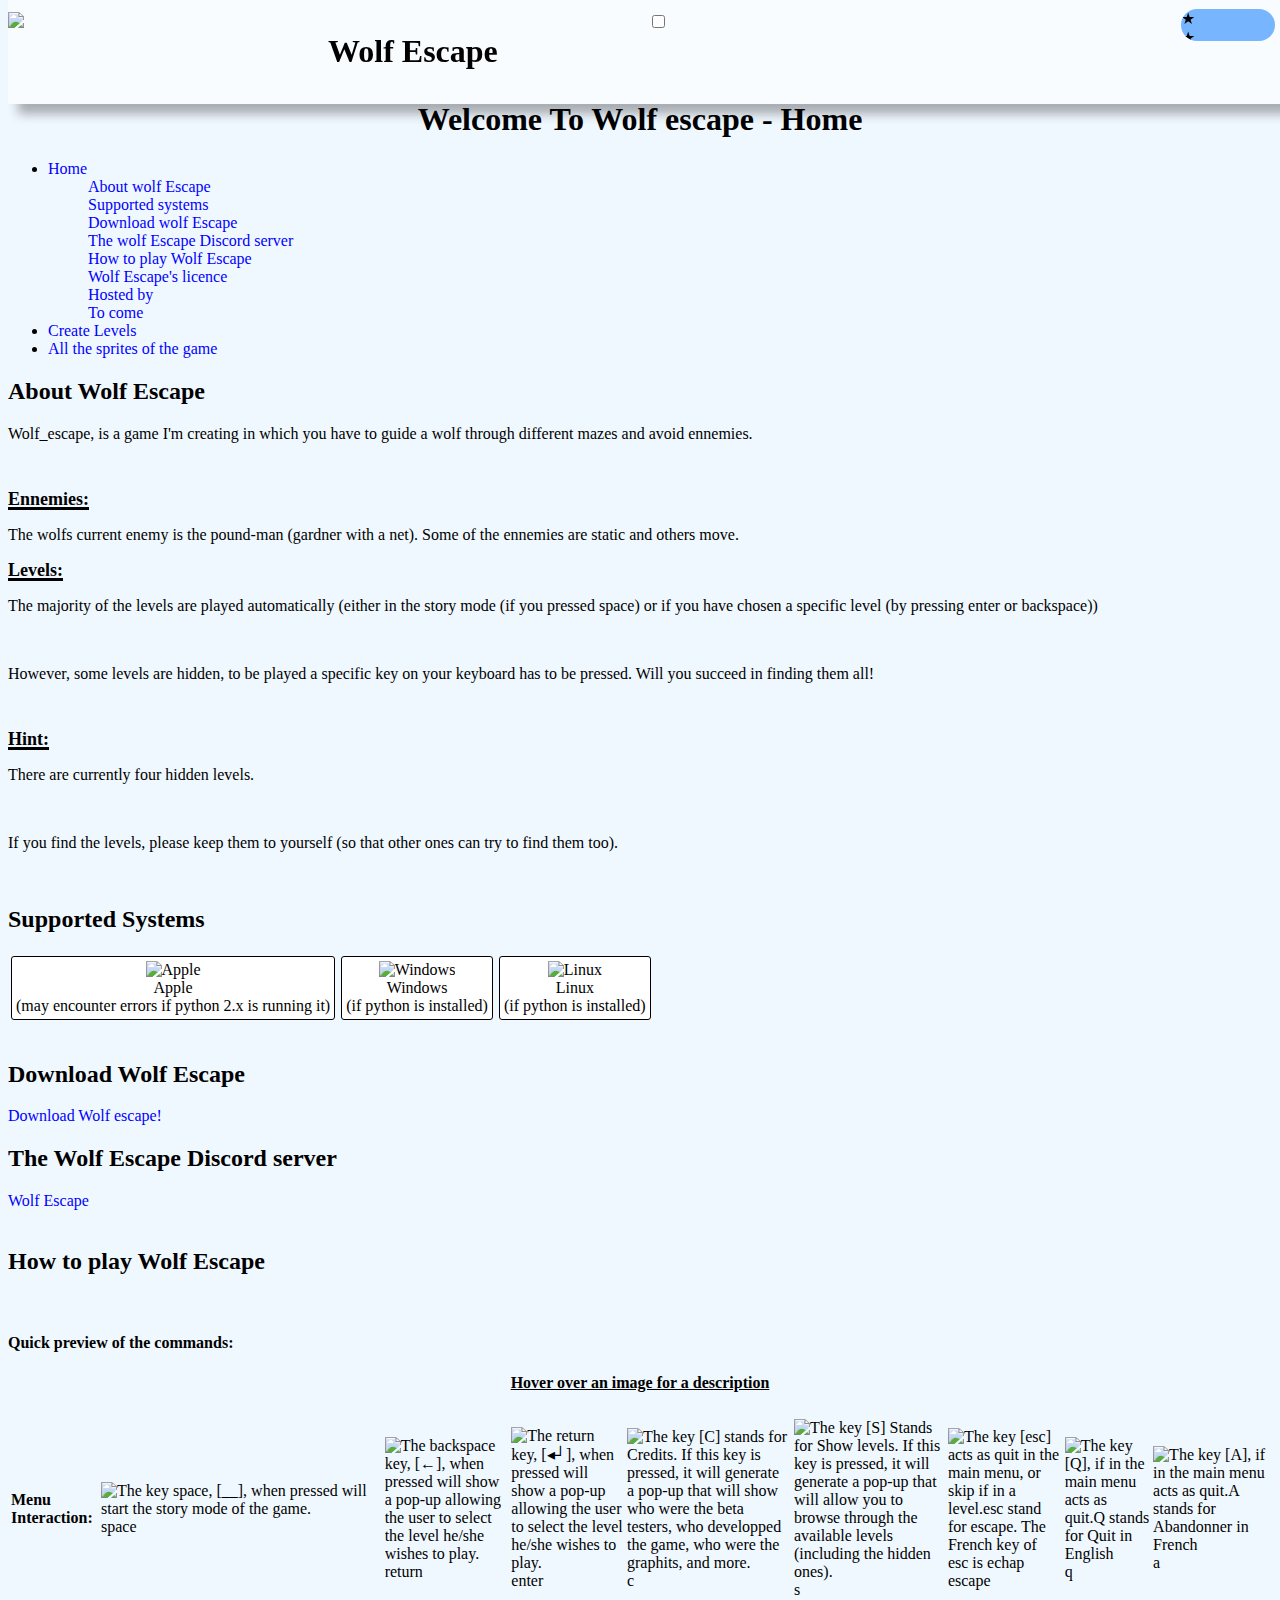
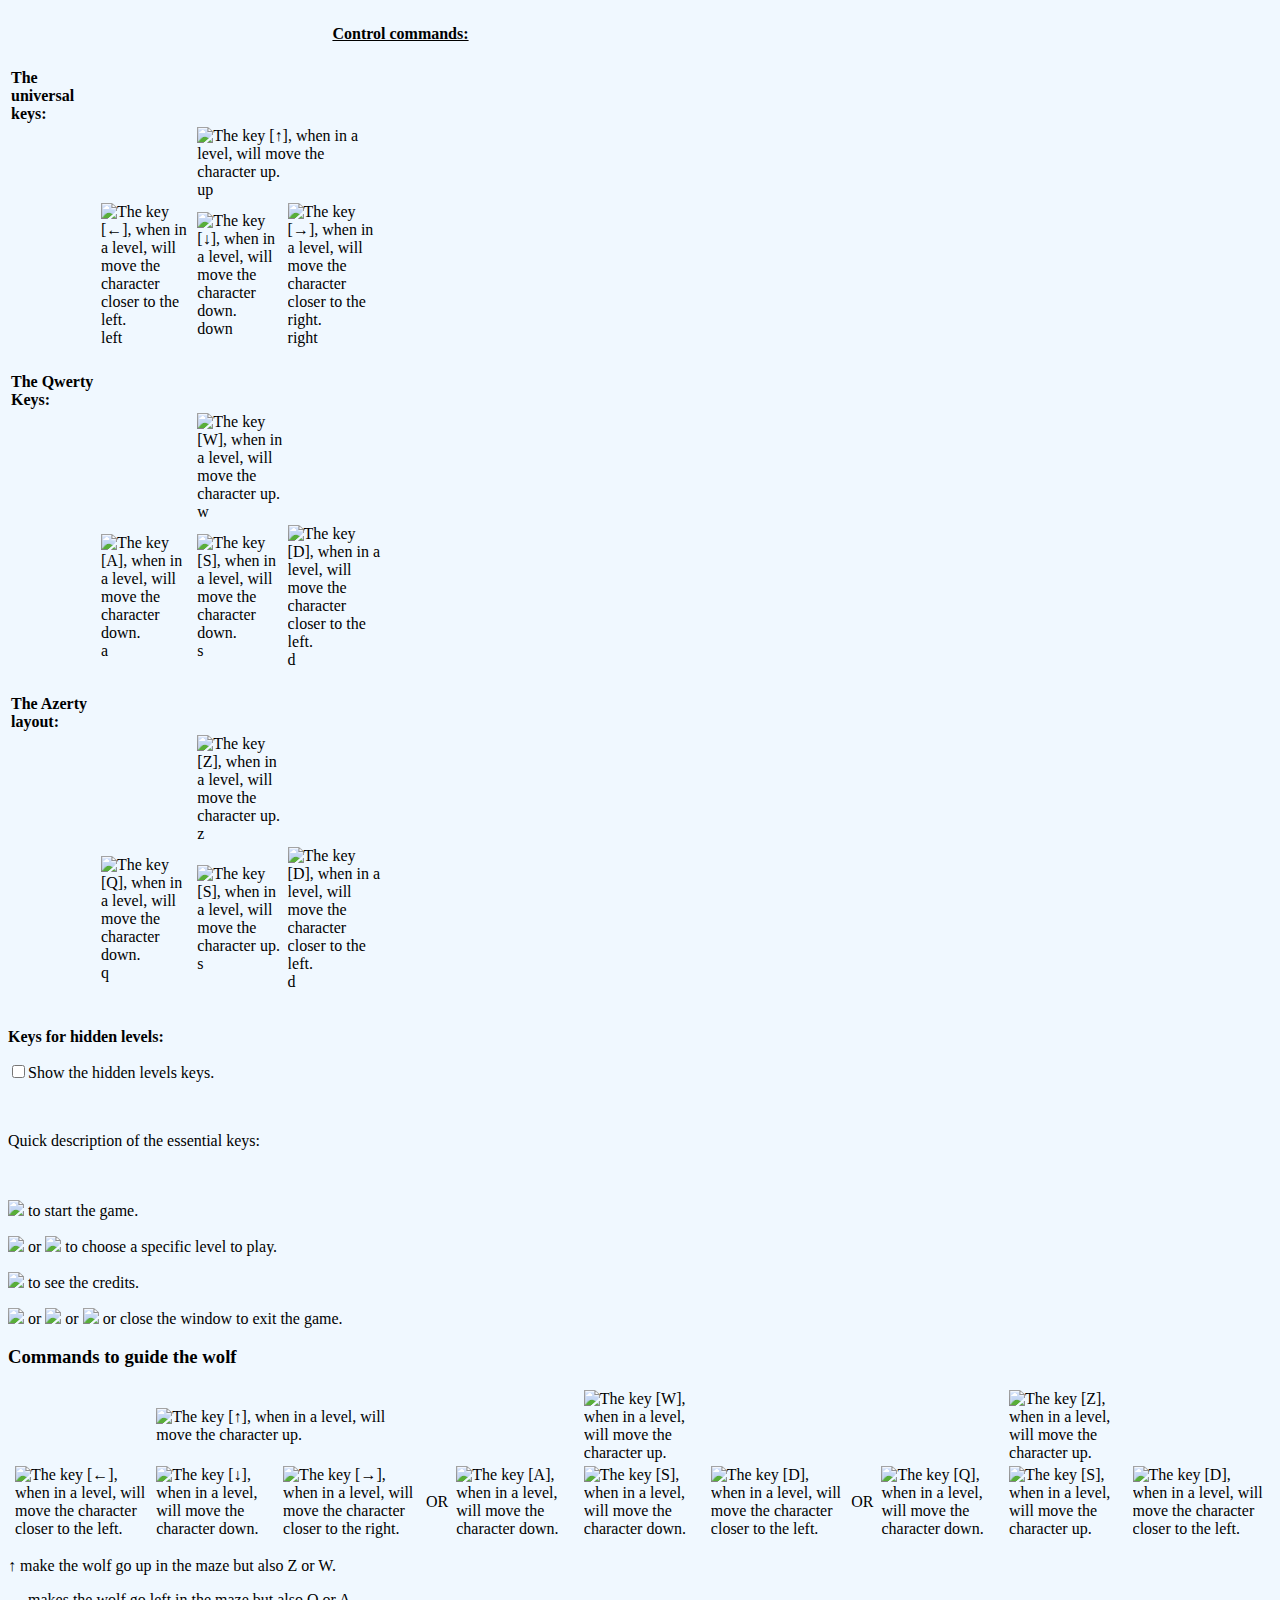
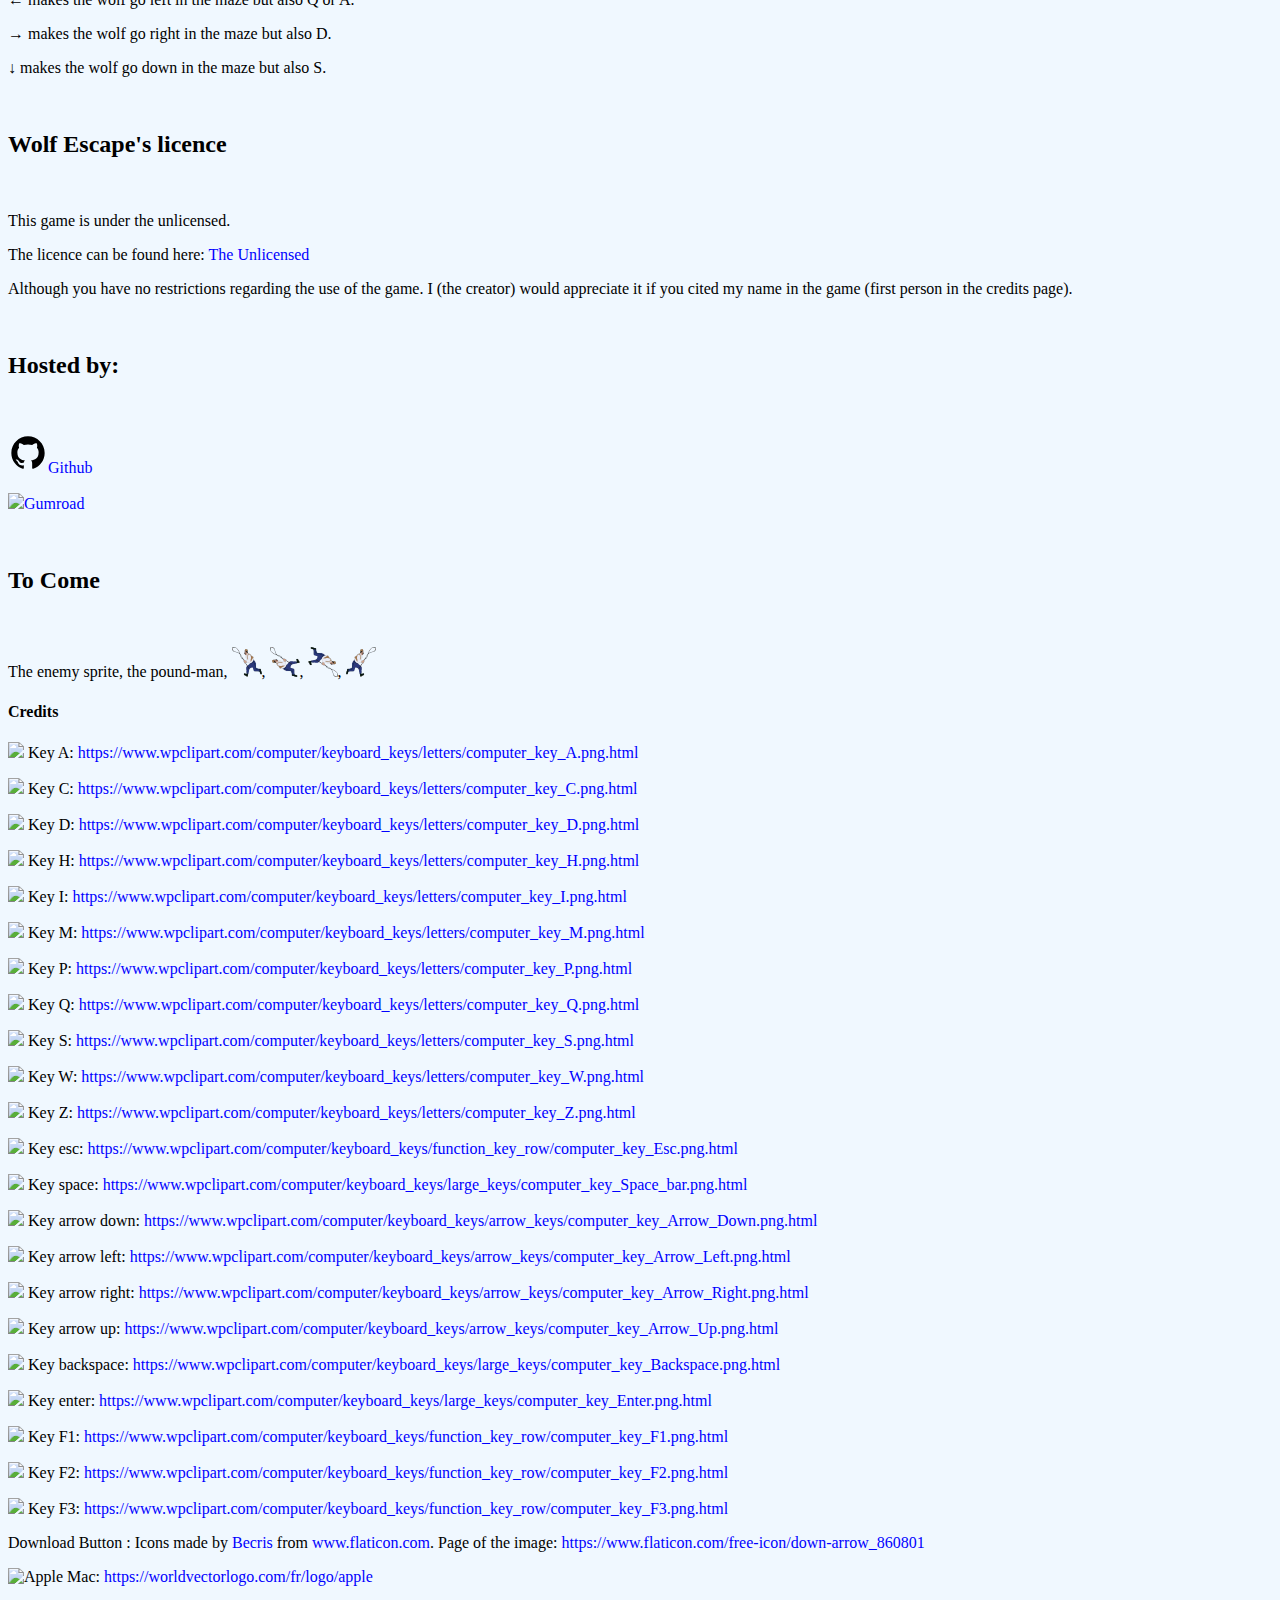
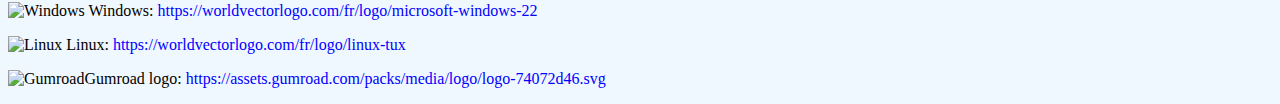
==== commit 003db95e: "working on some third party styling" ====
--- a/index.html
+++ b/index.html
@@ -1,7 +1,7 @@
 <!DOCTYPE html>
 <html>
 <!-- h_j_f_w_e_id:2480517 -->
-<head>
+<meta>
     <!-- Hotjar Tracking Code for https://hanralatalliardwork.github.io/wolf_escape_home/ -->
     <!-- <script>
         (function(h,o,t,j,a,r){
@@ -14,11 +14,14 @@
         })(window,document,'https://static.hotjar.com/c/hotjar-','.js?sv=');
     </script> -->
     <script type="text/JavaScript" src="files/customisation/js/cookie_dealing.js"></script>
+    <script type="text/JavaScript" src="files/customisation/js/script.js"></script>
     <script type="text/JavaScript" src="files/customisation/js/dark_light.js"></script>
-    <script type="text/JavaScript" src="files/customisation/js/script.js"></script>
+    <script type="text/JavaScript" src="files/customisation/js/head.js"></script>
     <meta charset="utf-8">
     <meta lang="eng">
     <meta id="theme">
+    <meta id="theHead">
+    <script type="text/JavaScript">initialiseHeader("theHead",1);</script>
     <link rel="stylesheet" href="files/customisation/css/stylesheet.css">
     <link rel="stylesheet" href="https://hanralatalliardwork.github.io/My_styling/files/css/toggle.css">
 </head>
@@ -27,15 +30,6 @@
     <div id="fb-root"></div>
     <script async defer crossorigin="anonymous" src="https://connect.facebook.net/fr_FR/sdk.js#xfbml=1&version=v11.0" nonce="XJZzd85a"></script>
     <header>
-        <!-- <div class="Dark_Or_Light_toggle"> -->
-        <input type="checkbox" id="darkOrLight" onclick="theme('darkOrLight','theme','https://hanralatalliardwork.github.io/wolf_escape_home/','files/customisation/css/boostrap_dark.css','files/customisation/css/bootstrap.css');">
-        <label for="darkOrLight">
-            <div id="star">
-                <div class="star" id="star-1">&starf;</div>
-                <div class="star" id="star-2">&starf;</div>
-            </div>
-            <div id="moon"></div>
-        </label>
         <HeaderLeft>
             <a class="link" href="https://hanralatalliardwork.github.io/wolf_escape_home/"><img class="homeIcon" src="files/img/Home/wolf_Icon_home.png"/></a>
         </HeaderLeft>
@@ -44,6 +38,16 @@
         </center>
         <HeaderRight>
             <div class="fb-like" data-href="https://www.facebook.com/HenrySoftwareHouse" data-width="" data-layout="button_count" data-action="like" data-size="small" data-share="true"></div>
+            <div>
+                <input type="checkbox" id="darkOrLight" onclick="theme('darkOrLight','theme','https://hanralatalliardwork.github.io/wolf_escape_home/','files/customisation/css/boostrap_dark.css','files/customisation/css/bootstrap.css');checkTheme('theme','DownloadLogo','DownloadButtonCredits','DiscordLogo');">
+                <label for="darkOrLight">
+                    <div id="star">
+                        <div class="star" id="star-1">&starf;</div>
+                        <div class="star" id="star-2">&starf;</div>
+                    </div>
+                    <div id="moon"></div>
+                </label>
+            </div>
         </HeaderRight>
 
     </header>
@@ -87,13 +91,13 @@
         <br>
         <p id="Download"/>
         <h2>Download Wolf Escape</h2>
-            <a class="link" href="https://hanra-latalliar.gumroad.com/l/kenGL" target="__blank"><img class="image_WE_Link_Container_child" src="files/img/down-arrow.svg" alt="Discord logo" title="Discord logo"/>Download Wolf escape!</a>
+            <a class="link" href="https://hanra-latalliar.gumroad.com/l/kenGL" target="__blank"><span id="DownloadLogo"></span>Download Wolf escape!</a>
         </div>
         <br>
         <p id="Discord"/>
         <h2>The Wolf Escape Discord server</h2>
         <div class="Discord_Link_container">
-            <a class="link" href="https://discord.gg/VM2cJ69"><img class="image_Discord_Link_Container_child" src="files/requirements/img/Follow-me/discord/discord_B.PNG" alt="Discord logo" title="Discord logo"/>Wolf Escape</a>
+            <a class="link" href="https://discord.gg/VM2cJ69"><span id="DiscordLogo"></span>Wolf Escape</a>
         </div>
         <br>
         <p id="Controls"/>
@@ -278,7 +282,7 @@
             <p><img class="image_credits" src="files/img/keys/computer_key_F1_T.png"/> Key F1: <a class="link" href="https://www.wpclipart.com/computer/keyboard_keys/function_key_row/computer_key_F1.png.html">https://www.wpclipart.com/computer/keyboard_keys/function_key_row/computer_key_F1.png.html</a></p>
             <p><img class="image_credits" src="files/img/keys/computer_key_F2_T.png"/> Key F2: <a class="link" href="https://www.wpclipart.com/computer/keyboard_keys/function_key_row/computer_key_F2.png.html">https://www.wpclipart.com/computer/keyboard_keys/function_key_row/computer_key_F2.png.html</a></p>
             <p><img class="image_credits" src="files/img/keys/computer_key_F3_T.png"/> Key F3: <a class="link" href="https://www.wpclipart.com/computer/keyboard_keys/function_key_row/computer_key_F3.png.html">https://www.wpclipart.com/computer/keyboard_keys/function_key_row/computer_key_F3.png.html</a></p>
-            <p><img class="image_credits" src="files/img/down-arrow.svg"/> Download Button : Icons made by <a href="https://creativemarket.com/Becris" title="Becris">Becris</a> from <a href="https://www.flaticon.com/" title="Flaticon">www.flaticon.com</a></p>
+            <p><span id="DownloadButtonCredits"></span> Download Button : Icons made by <a href="https://creativemarket.com/Becris" title="Becris">Becris</a> from <a href="https://www.flaticon.com/" title="Flaticon">www.flaticon.com</a>. Page of the image: <a href="https://www.flaticon.com/free-icon/down-arrow_860801" title="The download arrow">https://www.flaticon.com/free-icon/down-arrow_860801</a></p>
             <p><img class="image_credits" src="files/img/OS/apple.svg" alt="Apple" title="Apple"/> Mac: <a class="link" href="https://worldvectorlogo.com/fr/logo/apple">https://worldvectorlogo.com/fr/logo/apple</a></p>
             <p><img class="image_credits" src="files/img/OS/microsoft-windows-22.svg" alt="Windows" title="Windows"/> Windows: <a class="link" href="https://worldvectorlogo.com/fr/logo/microsoft-windows-22">https://worldvectorlogo.com/fr/logo/microsoft-windows-22</a></p>
             <p><img class="image_credits" src="files/img/OS/Removal-41.png" alt="Linux" title="Linux"/> Linux: <a class="link" href="https://worldvectorlogo.com/fr/linux-tux">https://worldvectorlogo.com/fr/logo/linux-tux</a></p>
@@ -289,7 +293,7 @@
     <footer></footer>
     <bootJS>
         <script type="text/JavaScript">initialiseTheme("theme","darkOrLight",'https://hanralatalliardwork.github.io/wolf_escape_home/','files/customisation/css/boostrap_dark.css','files/customisation/css/bootstrap.css');</script>
-
+        <script type='text/JavaScript'>checkTheme("theme","DownloadLogo","DownloadButtonCredits","DiscordLogo")</script>
     </bootJS>
 </body>
 
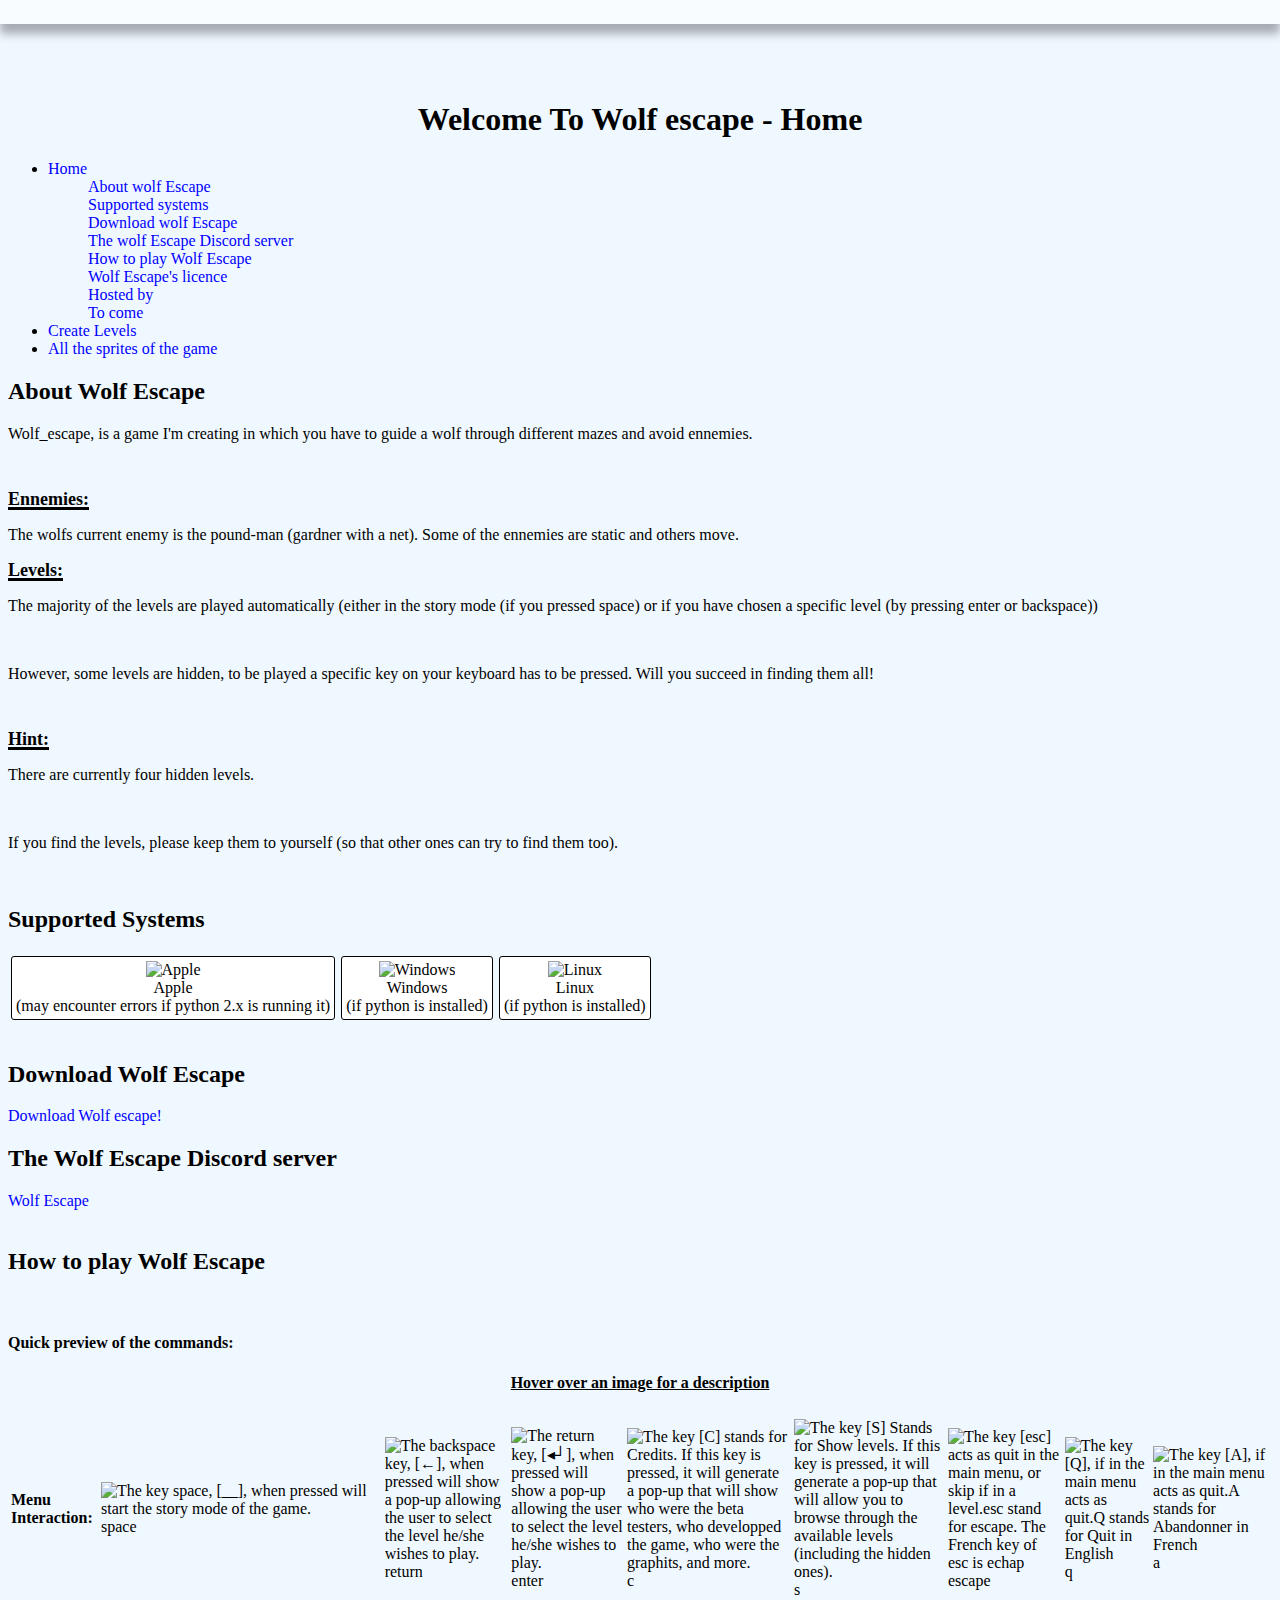
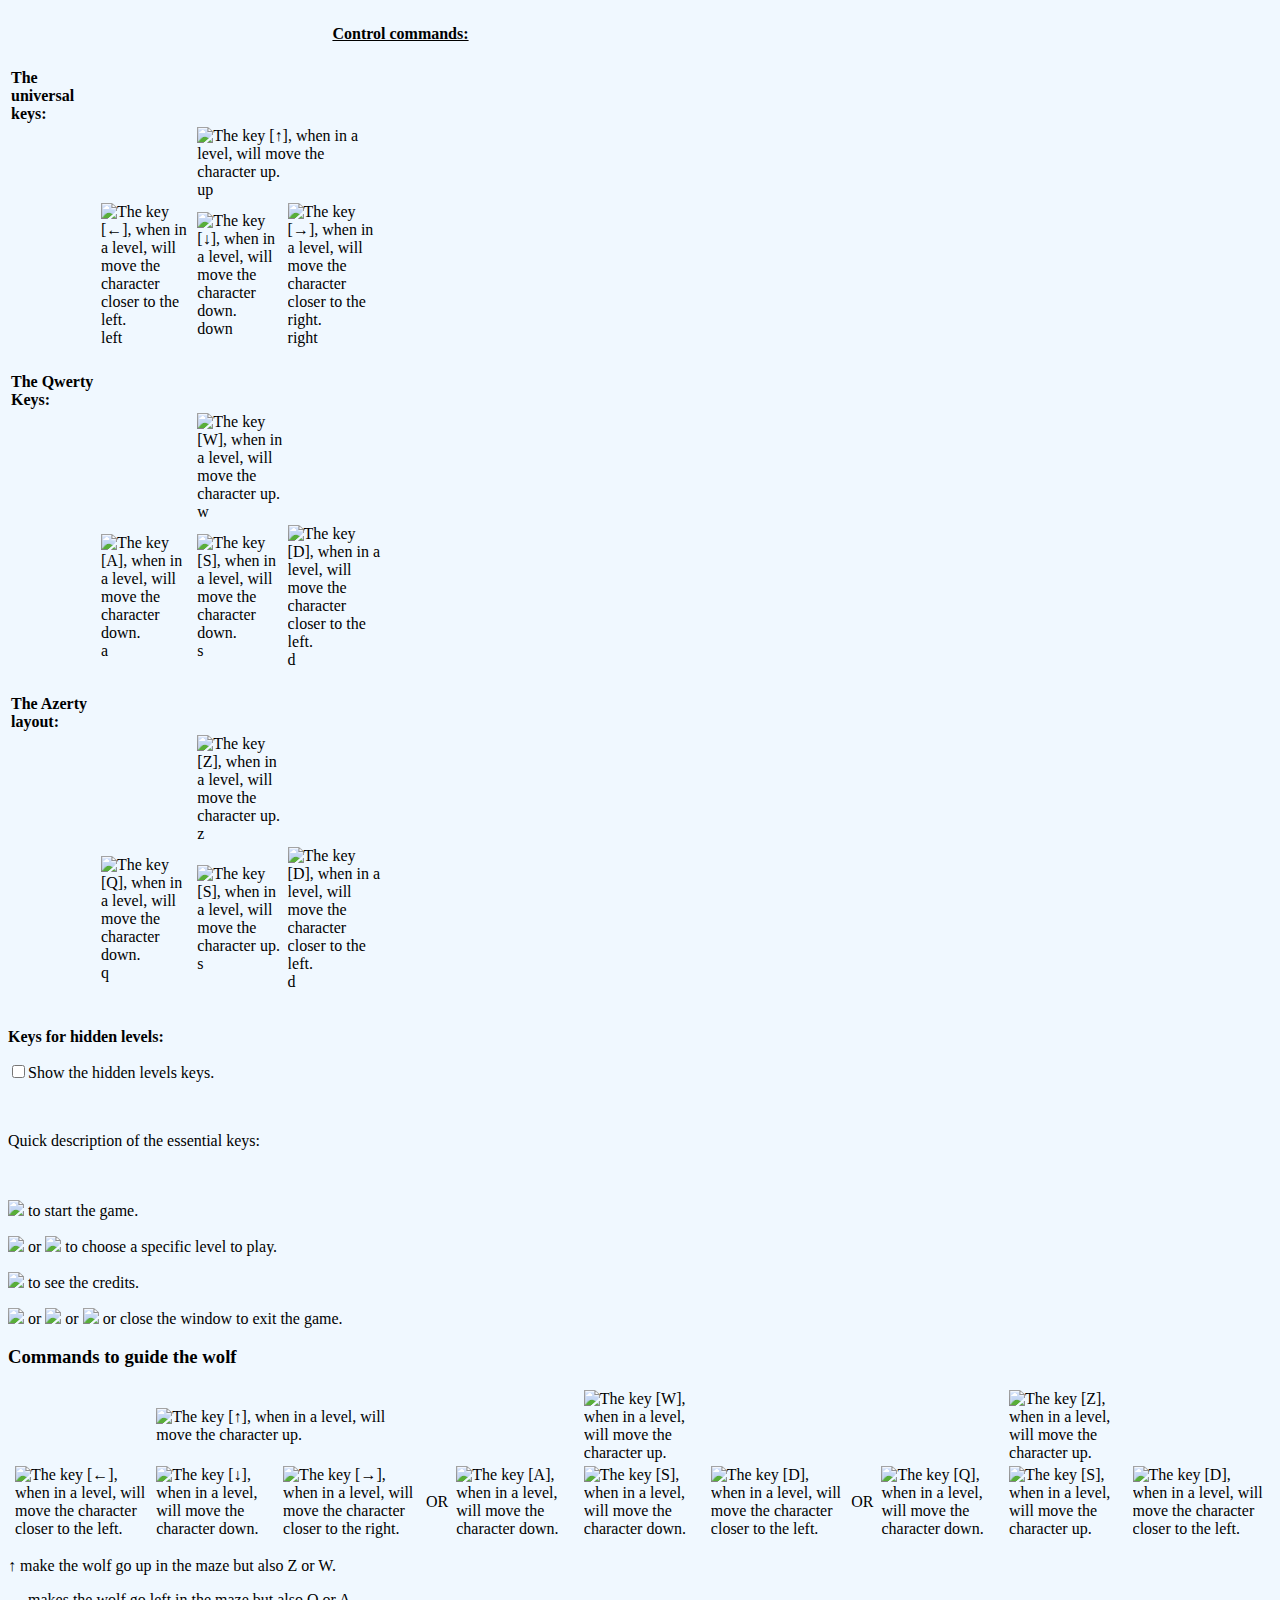
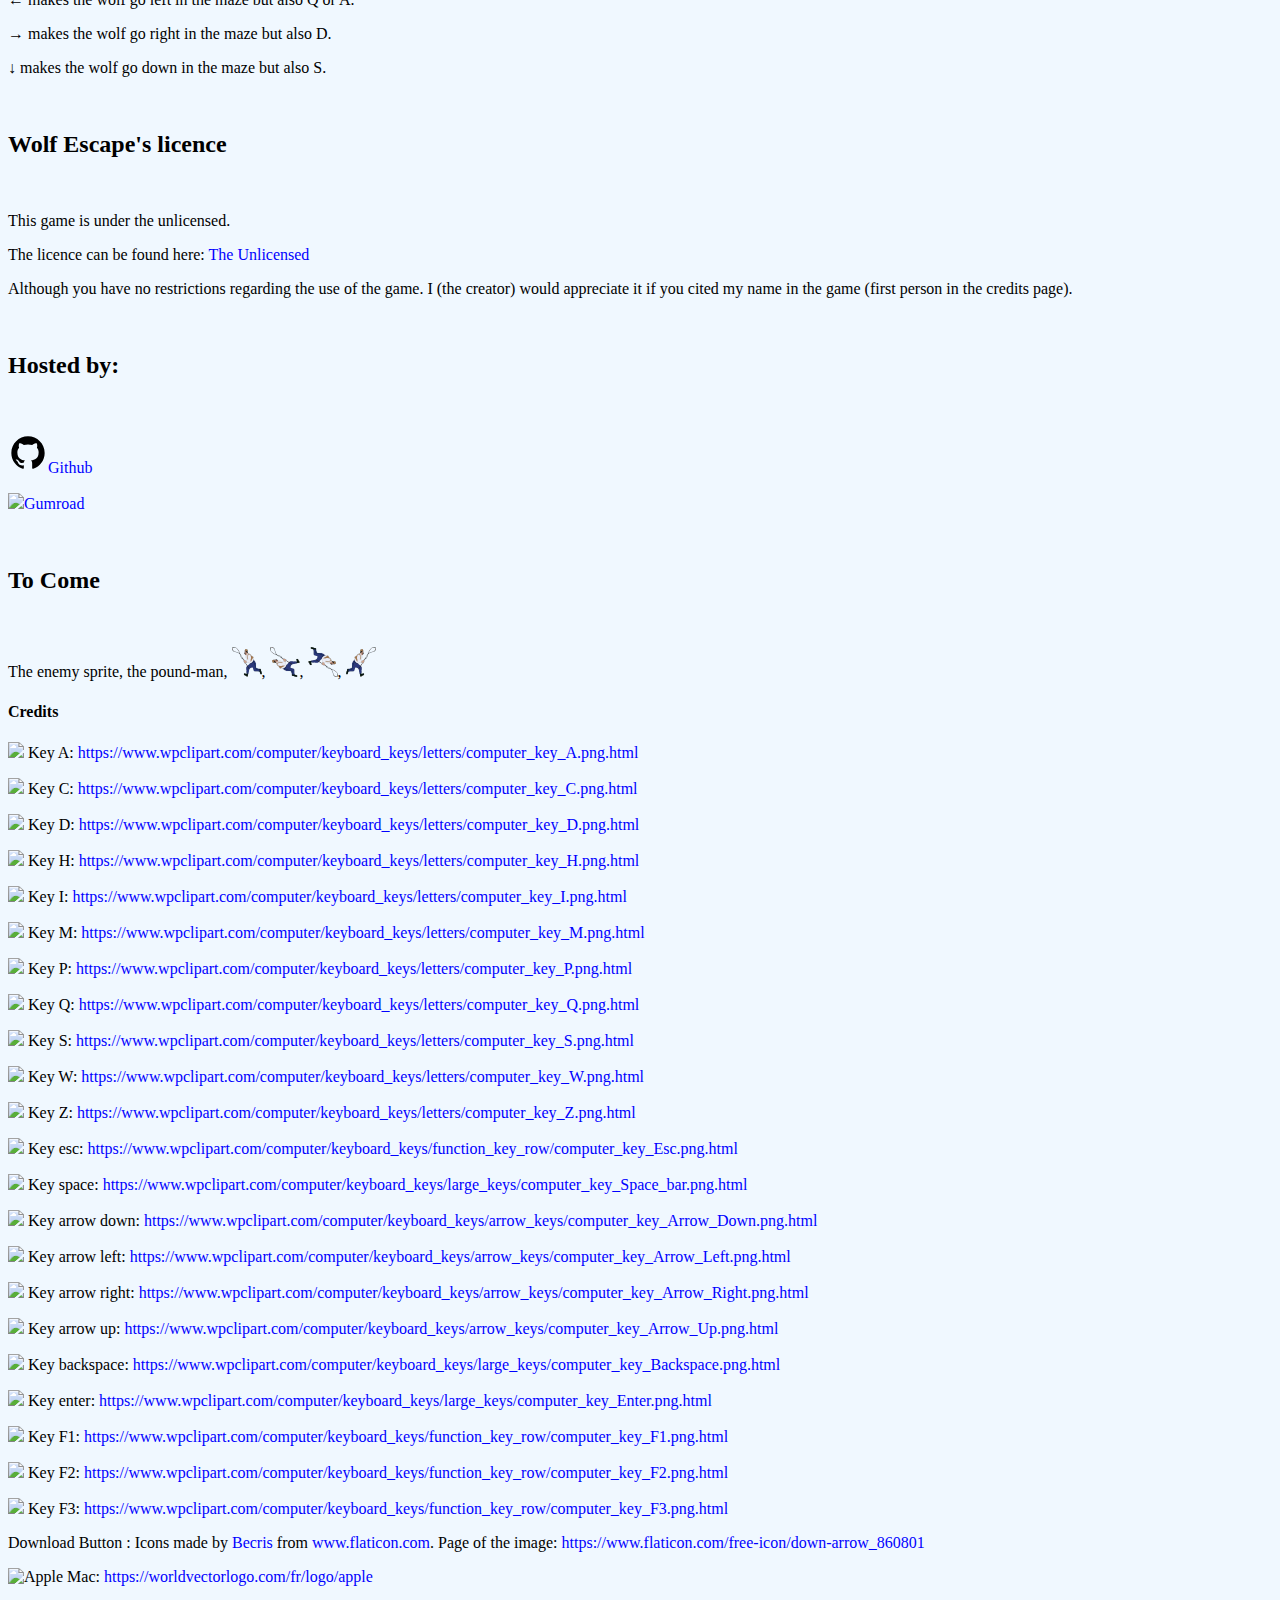
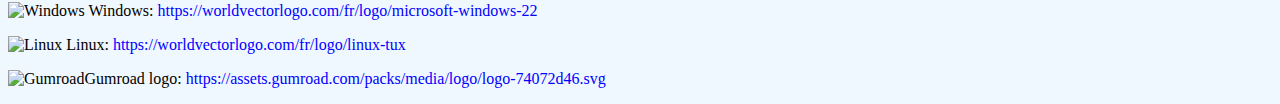
==== commit 1bb26679: "updated the sprite page" ====
--- a/index.html
+++ b/index.html
@@ -1,7 +1,8 @@
 <!DOCTYPE html>
 <html>
 <!-- h_j_f_w_e_id:2480517 -->
-<meta>
+<head>
+    <title>Wolf escape - Home</title>
     <!-- Hotjar Tracking Code for https://hanralatalliardwork.github.io/wolf_escape_home/ -->
     <!-- <script>
         (function(h,o,t,j,a,r){
@@ -13,10 +14,11 @@
             a.appendChild(r);
         })(window,document,'https://static.hotjar.com/c/hotjar-','.js?sv=');
     </script> -->
-    <script type="text/JavaScript" src="files/customisation/js/cookie_dealing.js"></script>
+    <script type="text/JavaScript" src="https://hanralatalliardwork.github.io/My_styling/files/js/cookie_dealing.js"></script>
     <script type="text/JavaScript" src="files/customisation/js/script.js"></script>
     <script type="text/JavaScript" src="files/customisation/js/dark_light.js"></script>
     <script type="text/JavaScript" src="files/customisation/js/head.js"></script>
+    <script type="text/JavaScript" src="files/customisation/js/BodyHeader.js"></script>
     <meta charset="utf-8">
     <meta lang="eng">
     <meta id="theme">
@@ -29,27 +31,7 @@
 <body>
     <div id="fb-root"></div>
     <script async defer crossorigin="anonymous" src="https://connect.facebook.net/fr_FR/sdk.js#xfbml=1&version=v11.0" nonce="XJZzd85a"></script>
-    <header>
-        <HeaderLeft>
-            <a class="link" href="https://hanralatalliardwork.github.io/wolf_escape_home/"><img class="homeIcon" src="files/img/Home/wolf_Icon_home.png"/></a>
-        </HeaderLeft>
-        <center class="HeaderCenter">
-            <h1>Wolf Escape</h1>
-        </center>
-        <HeaderRight>
-            <div class="fb-like" data-href="https://www.facebook.com/HenrySoftwareHouse" data-width="" data-layout="button_count" data-action="like" data-size="small" data-share="true"></div>
-            <div>
-                <input type="checkbox" id="darkOrLight" onclick="theme('darkOrLight','theme','https://hanralatalliardwork.github.io/wolf_escape_home/','files/customisation/css/boostrap_dark.css','files/customisation/css/bootstrap.css');checkTheme('theme','DownloadLogo','DownloadButtonCredits','DiscordLogo');">
-                <label for="darkOrLight">
-                    <div id="star">
-                        <div class="star" id="star-1">&starf;</div>
-                        <div class="star" id="star-2">&starf;</div>
-                    </div>
-                    <div id="moon"></div>
-                </label>
-            </div>
-        </HeaderRight>
-
+    <header id="header">     
     </header>
     <main class="GapMain">
         <br>
@@ -292,8 +274,11 @@
     </main>
     <footer></footer>
     <bootJS>
+        <script type="text/JavaScript">writeBodyHeader("header");</script>
         <script type="text/JavaScript">initialiseTheme("theme","darkOrLight",'https://hanralatalliardwork.github.io/wolf_escape_home/','files/customisation/css/boostrap_dark.css','files/customisation/css/bootstrap.css');</script>
         <script type='text/JavaScript'>checkTheme("theme","DownloadLogo","DownloadButtonCredits","DiscordLogo")</script>
+        <!-- Place this tag in your head or just before your close body tag. -->
+        <script async defer src="https://buttons.github.io/buttons.js"></script>
     </bootJS>
 </body>
 
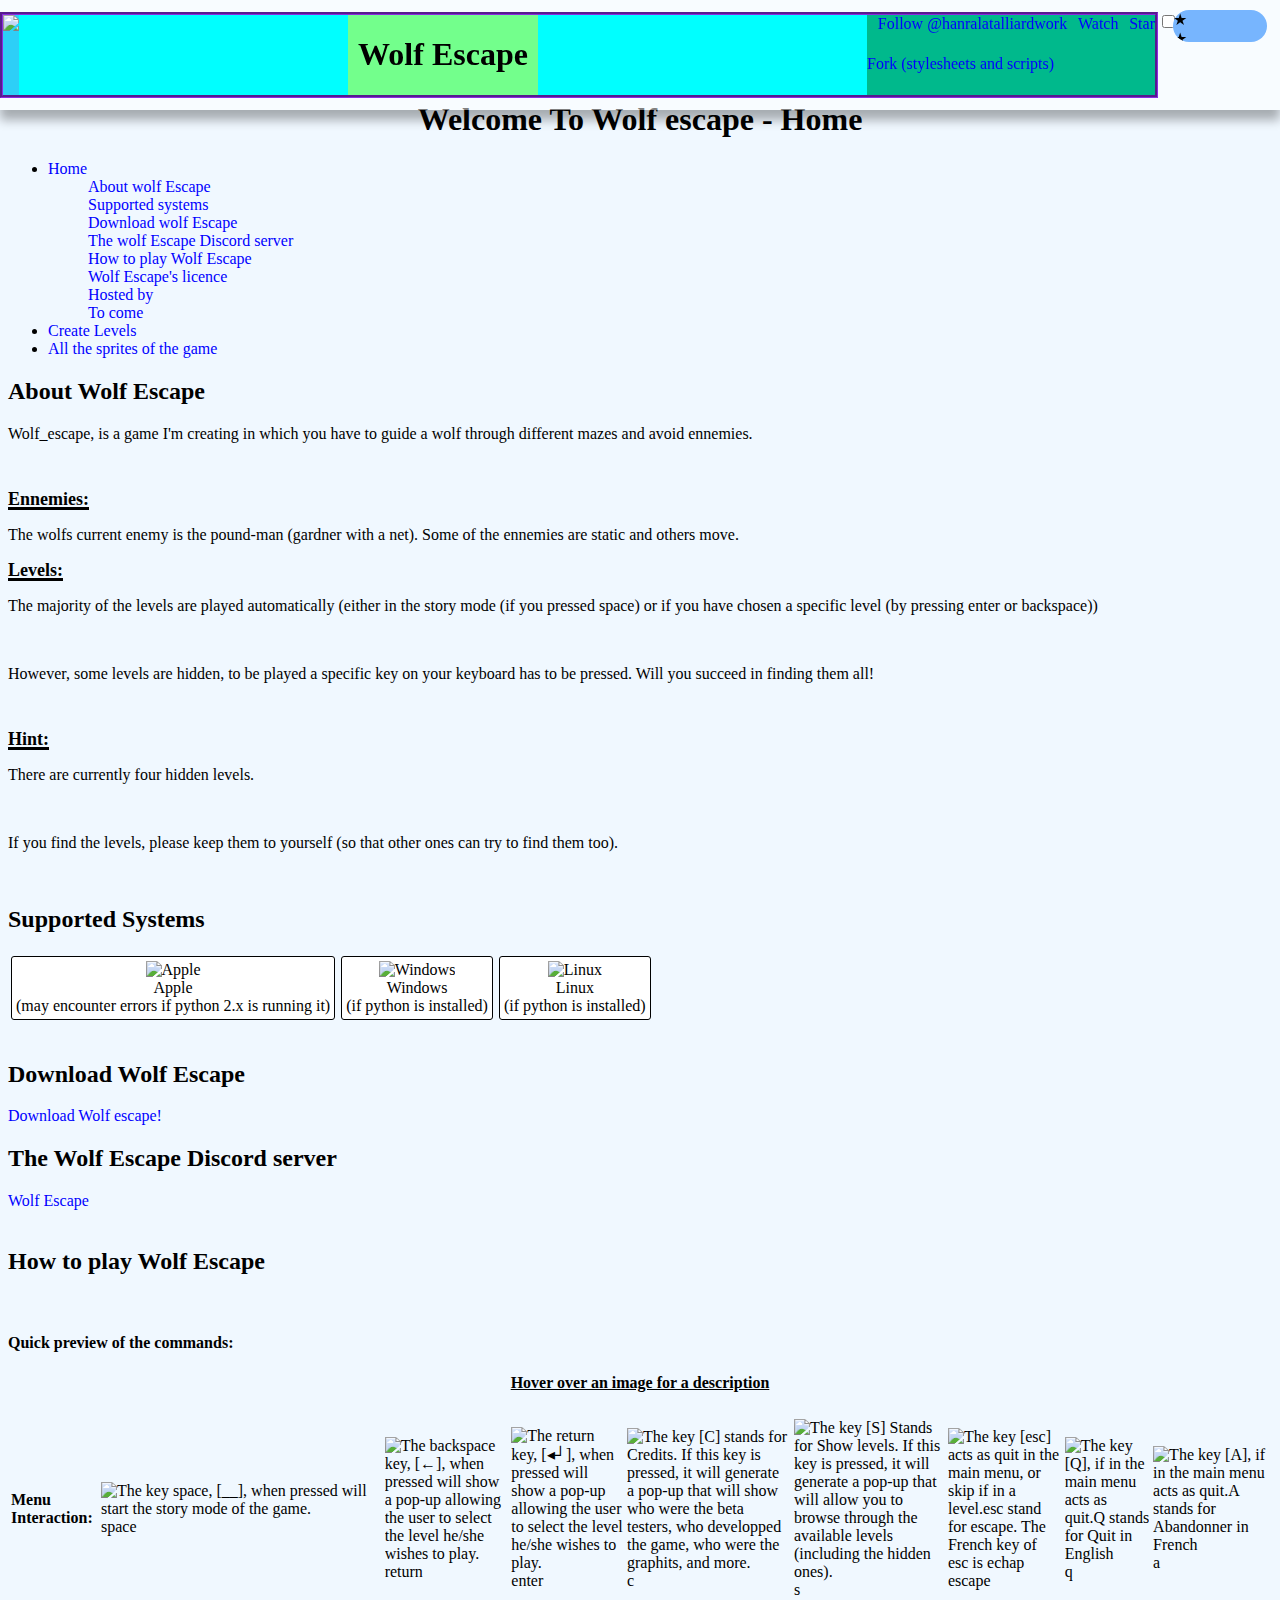
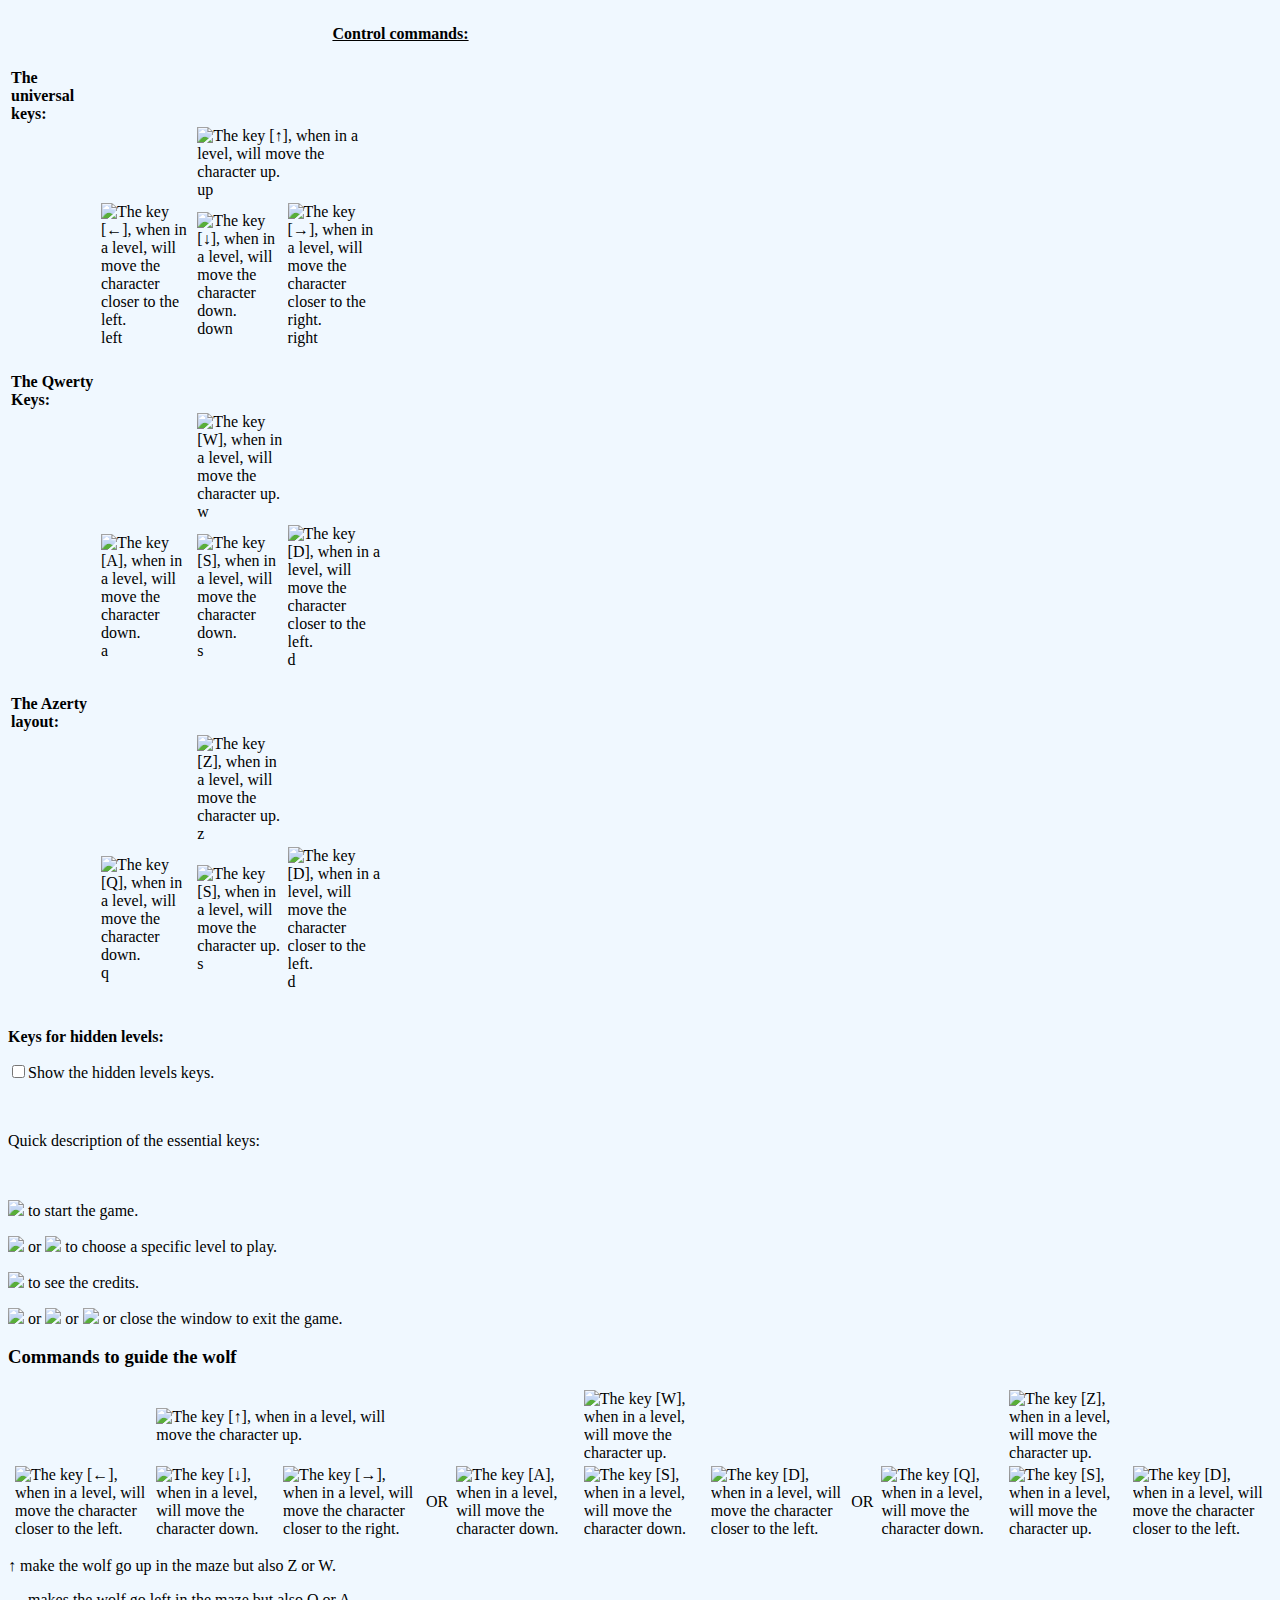
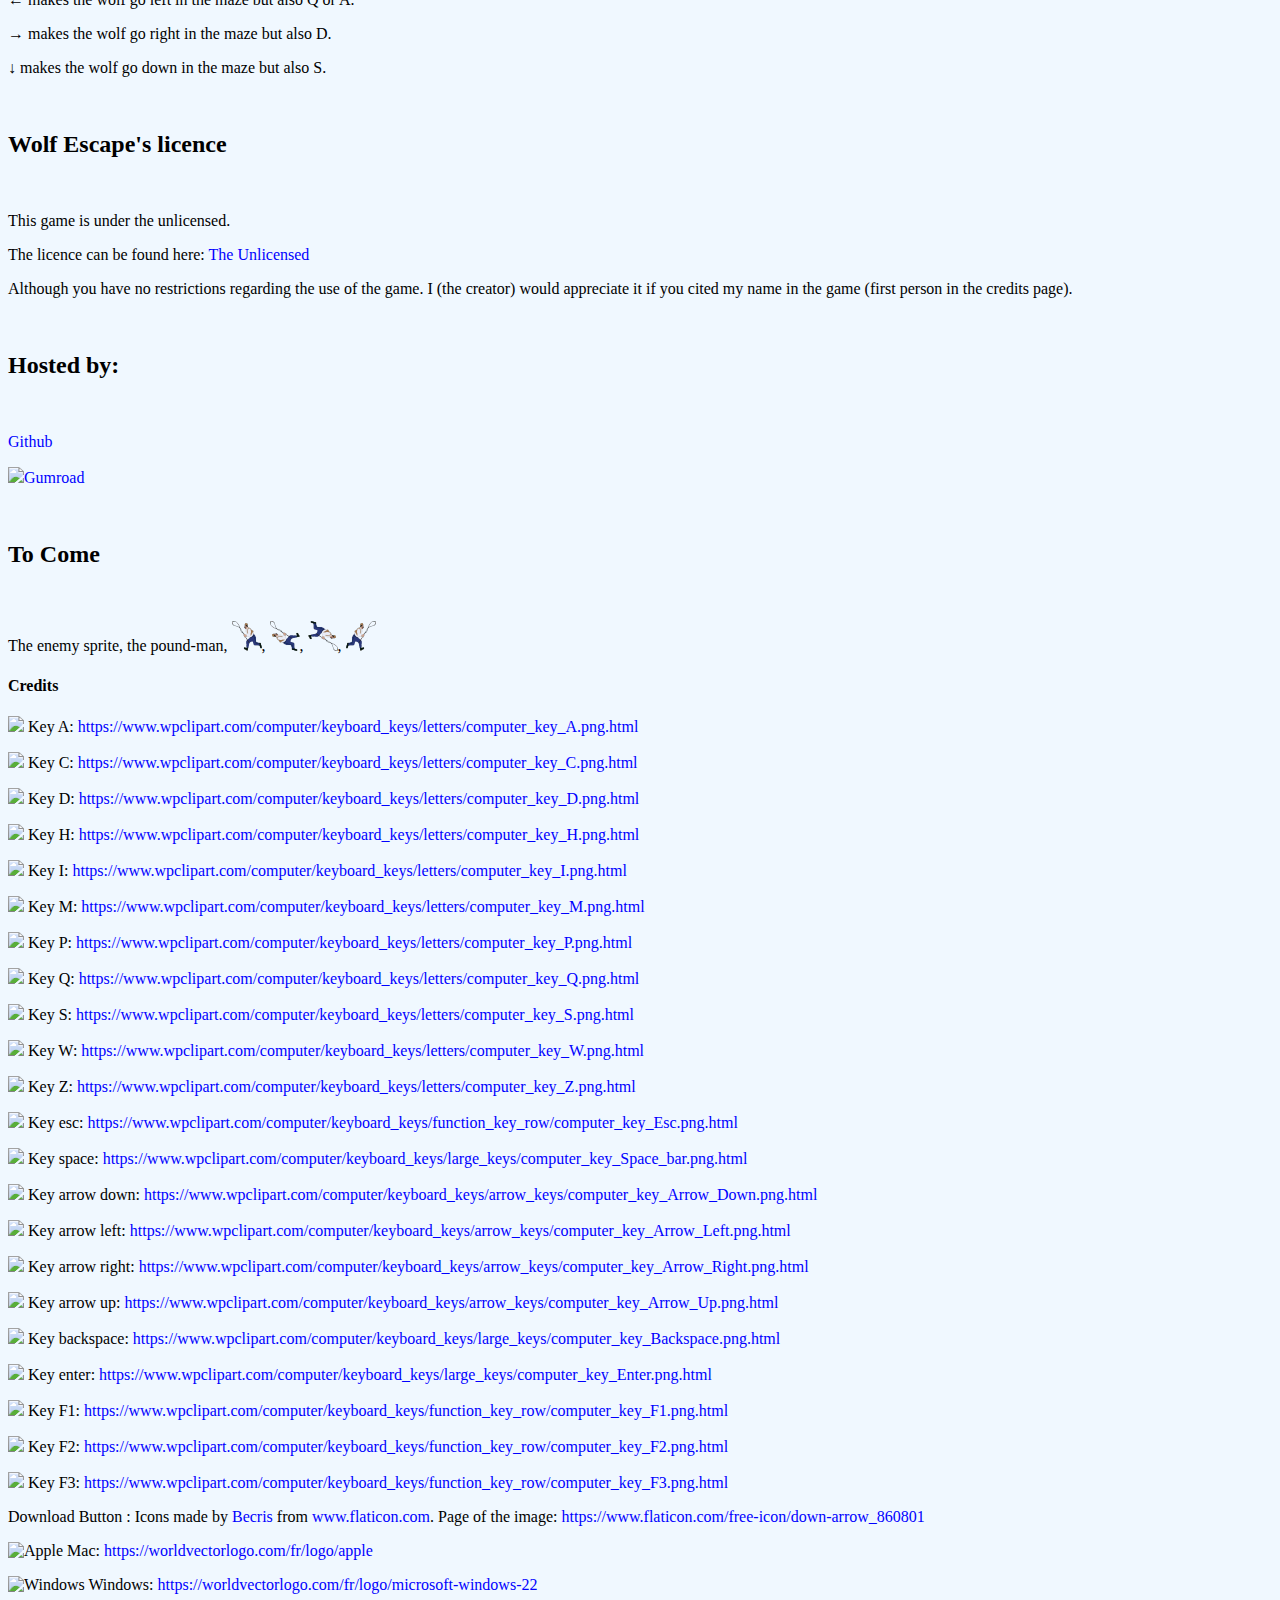
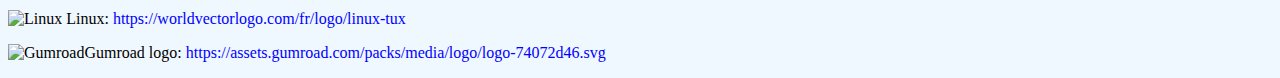
==== commit 027ee86a: "moved the theme to a new file" ====
--- a/index.html
+++ b/index.html
@@ -19,6 +19,7 @@
     <script type="text/JavaScript" src="files/customisation/js/dark_light.js"></script>
     <script type="text/JavaScript" src="files/customisation/js/head.js"></script>
     <script type="text/JavaScript" src="files/customisation/js/BodyHeader.js"></script>
+    <script type="text/JavaScript" src="https://hanralatalliardwork.github.io/My_styling/files/js/apply_d_l_from_theme.js"></script>
     <meta charset="utf-8">
     <meta lang="eng">
     <meta id="theme">
@@ -232,7 +233,7 @@
         <p id="Hosts"/>
         <h2>Hosted by:</h2>
         <br>
-        <p><a class="link" href="https://github.com/HanraLatalliardWork/wolf_escape_home"><img class="image_hosts" src="files/requirements/img/Follow-me/github/github.svg"/>Github</a></p>
+        <p><a class="link" href="https://github.com/HanraLatalliardWork/wolf_escape_home"><span id="GithubLogo"></span>Github</a></p>
         <p><a class="link" href="https://gumroad.com/products/kenGL/"><img class="image_hosts" src="files/img/Gumroad/logo-74072d46.svg"/>Gumroad</a></p>
         <br>
         <p id="ToCome"/>
@@ -276,7 +277,24 @@
     <bootJS>
         <script type="text/JavaScript">writeBodyHeader("header");</script>
         <script type="text/JavaScript">initialiseTheme("theme","darkOrLight",'https://hanralatalliardwork.github.io/wolf_escape_home/','files/customisation/css/boostrap_dark.css','files/customisation/css/bootstrap.css');</script>
-        <script type='text/JavaScript'>checkTheme("theme","DownloadLogo","DownloadButtonCredits","DiscordLogo")</script>
+        <script type='text/JavaScript'>
+            var CookieName="theme",
+            listOfIDsToEdit=["DownloadLogo","DownloadButtonCredits","DiscordLogo","GithubLogo"],
+            DictOfCodesToApply={
+                "l":{
+                    "DownloadLogo":"<img class=\"image_WE_Link_Container_child\" src=\"files/img/down-arrow.svg\" alt=\"Download Image\" title=\"Download Image\"/>",
+                    "DownloadButtonCredits":"<img class=\"image_credits\" src=\"files/img/down-arrow.svg\"/>",
+                    "DiscordLogo":"<img class=\"image_Discord_Link_Container_child\" src=\"files/requirements/img/Follow-me/discord/discord_B.PNG\" alt=\"Discord logo\" title=\"Discord logo\"/>",
+                    "GithubLogo":"<img class=\"image_hosts\" src=\"files/requirements/img/Follow-me/github/github_B.PNG\"/>"
+                },"d":{
+                    "DownloadLogo":"<img class=\"image_WE_Link_Container_child\" src=\"files/img/down-arrow_W.svg\" alt=\"Download Image\" title=\"Download Image\"/>",
+                    "DownloadButtonCredits":"<img class=\"image_credits\" src=\"files/img/down-arrow_W.svg\"/>",
+                    "DiscordLogo":"<img class=\"image_Discord_Link_Container_child\" src=\"files/requirements/img/Follow-me/discord/discord_W.png\" alt=\"Discord logo\" title=\"Discord logo\"/>",
+                    "GithubLogo":"<img class=\"image_hosts\" src=\"files/requirements/img/Follow-me/github/github_W.png\"/>"
+                }
+            };
+            checkTheme(CookieName,listOfIDsToEdit,DictOfCodesToApply);
+        </script>
         <!-- Place this tag in your head or just before your close body tag. -->
         <script async defer src="https://buttons.github.io/buttons.js"></script>
     </bootJS>
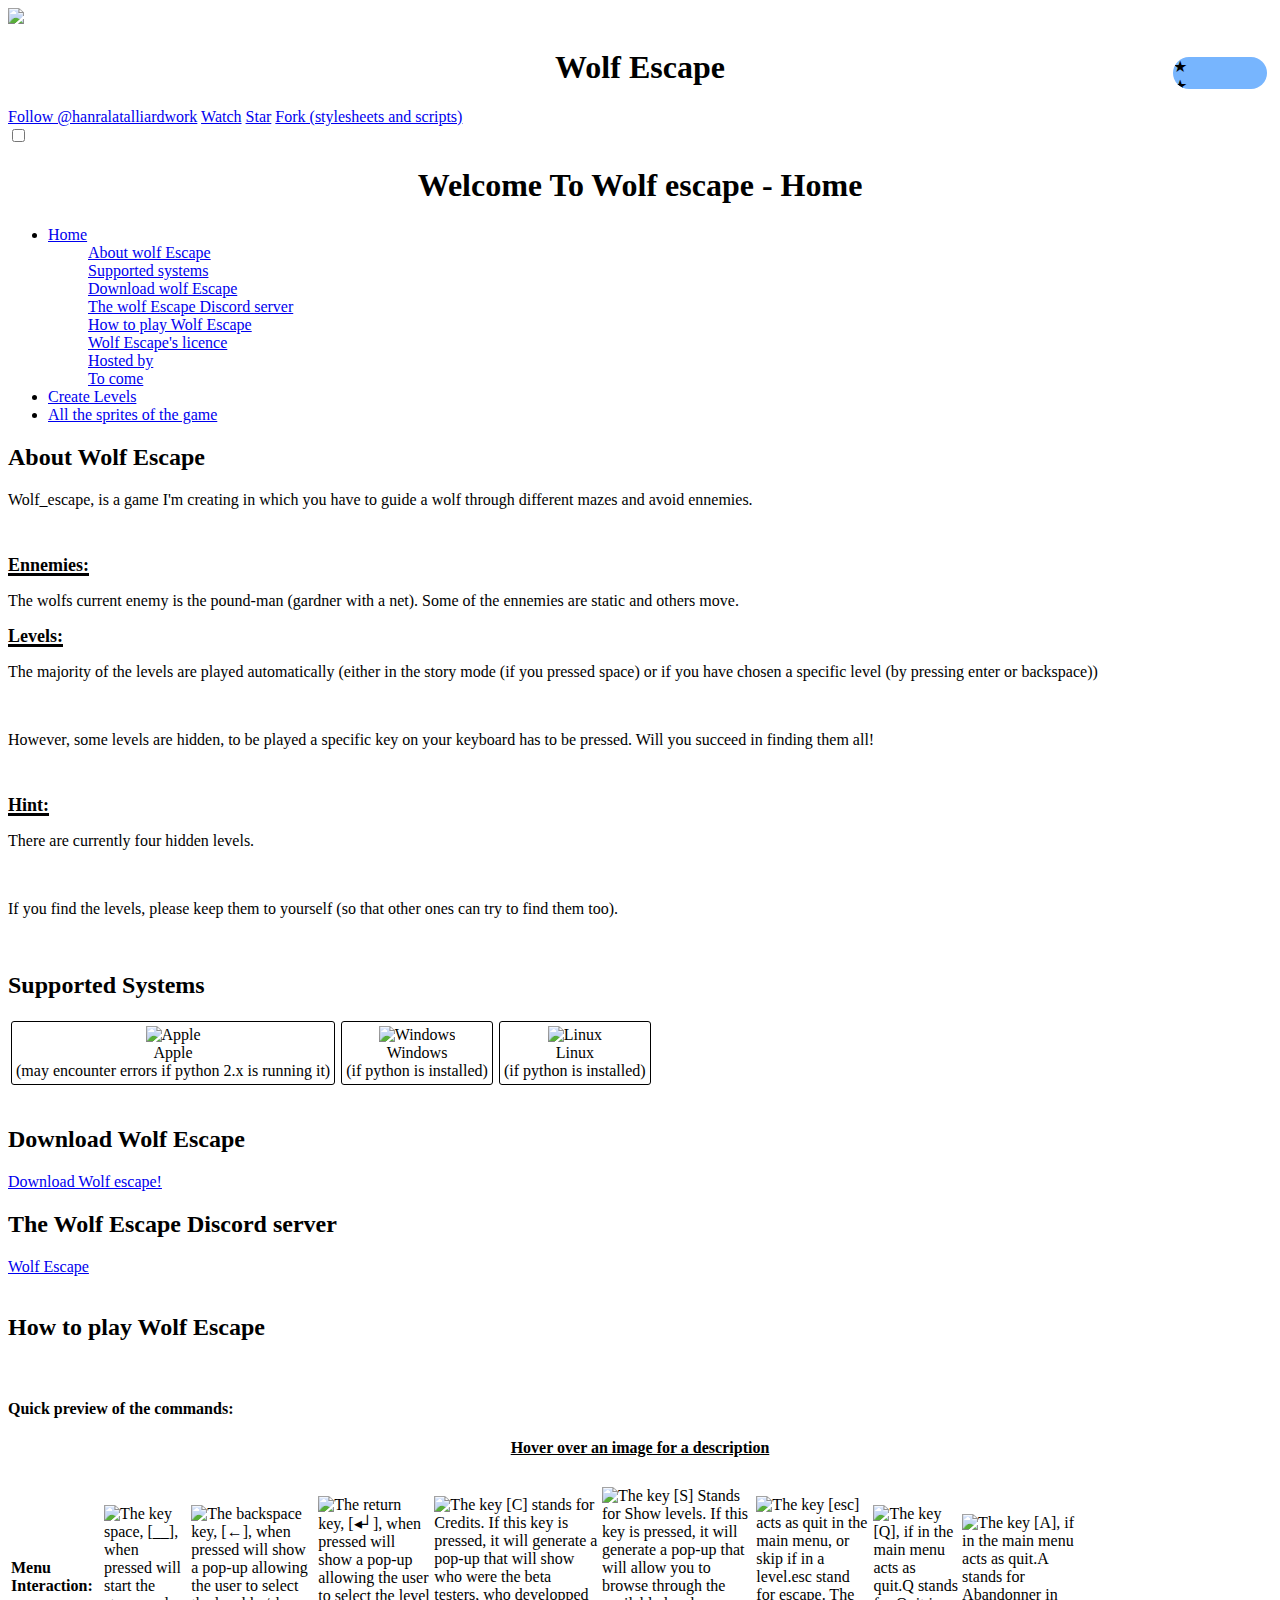
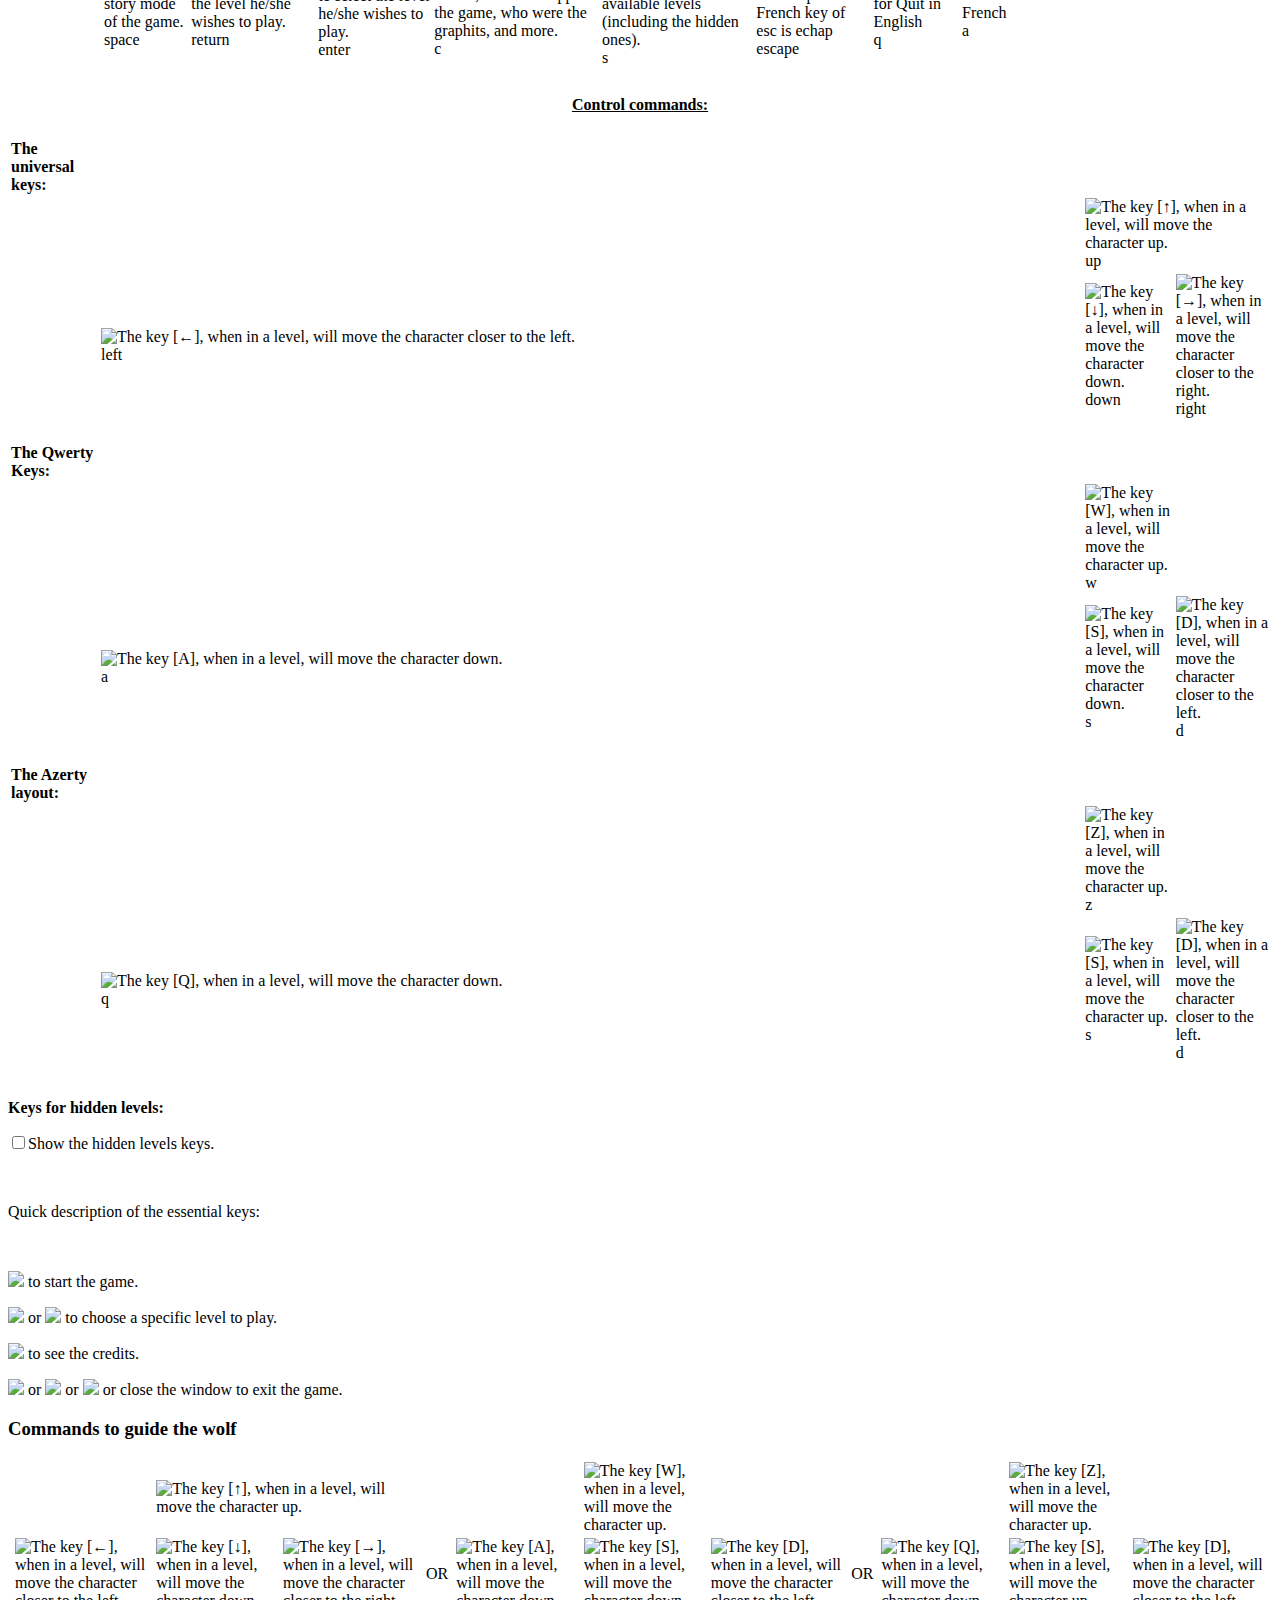
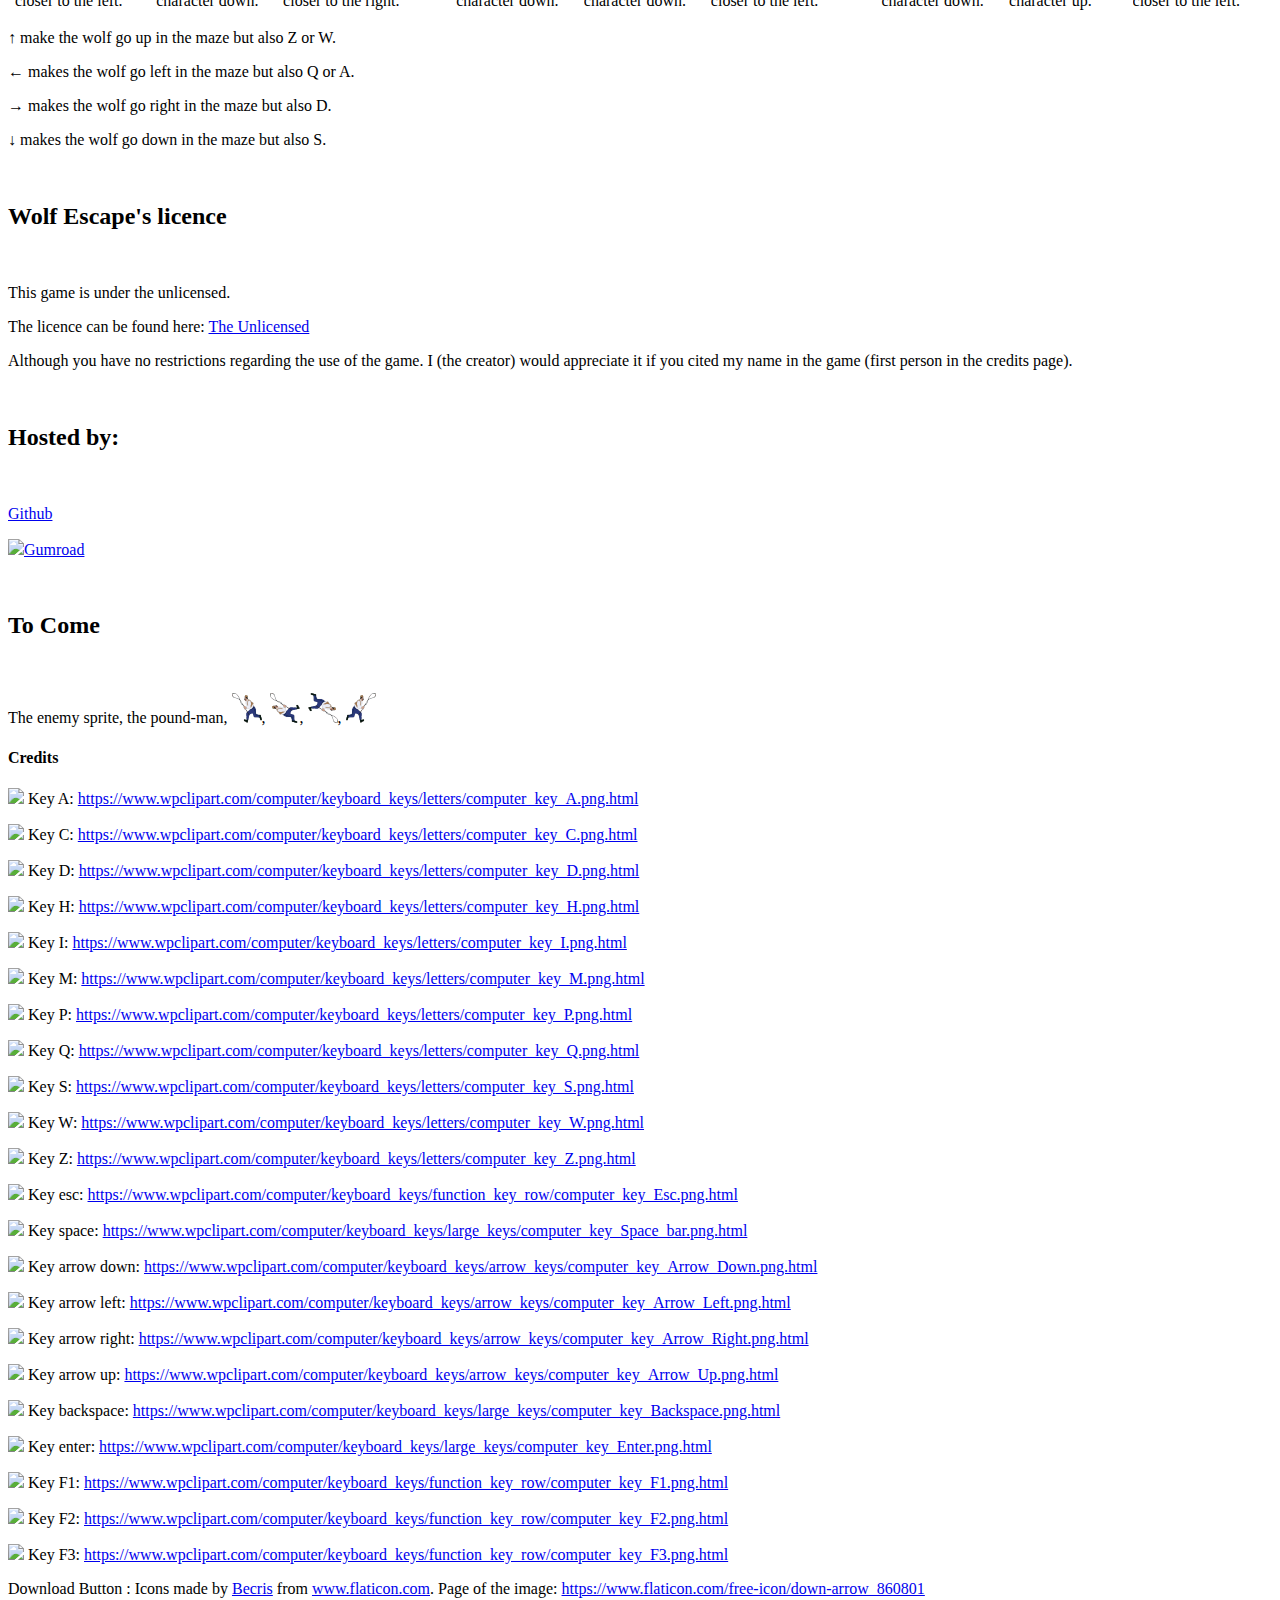
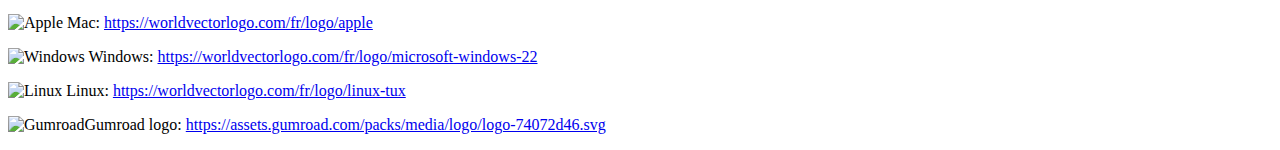
==== commit 6d1a2f2f: "working on styling" ====
--- a/index.html
+++ b/index.html
@@ -16,7 +16,8 @@
     </script> -->
     <script type="text/JavaScript" src="https://hanralatalliardwork.github.io/My_styling/files/js/cookie_dealing.js"></script>
     <script type="text/JavaScript" src="files/customisation/js/script.js"></script>
-    <script type="text/JavaScript" src="files/customisation/js/dark_light.js"></script>
+    <script type="text/JavaScript" src="https://hanralatalliardwork.github.io/My_styling/files/js/dark_light.js"></script>
+    <script type="text/JavaScript" src="https://hanralatalliardwork.github.io/My_styling/files/js/show_hide_id.js"></script>
     <script type="text/JavaScript" src="files/customisation/js/head.js"></script>
     <script type="text/JavaScript" src="files/customisation/js/BodyHeader.js"></script>
     <script type="text/JavaScript" src="https://hanralatalliardwork.github.io/My_styling/files/js/apply_d_l_from_theme.js"></script>
@@ -32,13 +33,8 @@
 <body>
     <div id="fb-root"></div>
     <script async defer crossorigin="anonymous" src="https://connect.facebook.net/fr_FR/sdk.js#xfbml=1&version=v11.0" nonce="XJZzd85a"></script>
-    <header id="header">     
-    </header>
+    <header id="header"></header>
     <main class="GapMain">
-        <br>
-        <br>
-        <br>
-        <br>
         <h1>
             <center>Welcome To Wolf escape - Home</center>
         </h1>
@@ -96,14 +92,20 @@
             </tr>
             <tr>
                 <td class="captionSubTitle">Menu Interaction:</td>
-                <td colspan="4"><img class="keyFromKeyboard" src="files/img/keys/computer_key_Space_bar_T.png" title="The key space, [__], when pressed will start the story mode of the game." alt="The key space, [__], when pressed will start the story mode of the game."/><br>space</td>
-                <td><img class="keyFromKeyboard" src="files/img/keys/computer_key_Backspace_T.png" title="The backspace key, [&leftarrow;], when pressed will show a pop-up allowing the user to select the level he/she wishes to play." alt="The backspace key, [&leftarrow;], when pressed will show a pop-up allowing the user to select the level he/she wishes to play."/><br>return</td>
-                <td><img class="keyFromKeyboard" src="files/img/keys/computer_key_Enter_T.png" title="The return key, [&blacktriangleleft;┘], when pressed will show a pop-up allowing the user to select the level he/she wishes to play." alt="The return key, [&blacktriangleleft;┘], when pressed will show a pop-up allowing the user to select the level he/she wishes to play."/><br>enter</td>
-                <td><img class="keyFromKeyboard" src="files/img/keys/computer_key_C_T.png" title="The key [C] stands for Credits. If this key is pressed, it will generate a pop-up that will show who were the beta testers, who developped the game, who were the graphits, and more." alt="The key [C] stands for Credits. If this key is pressed, it will generate a pop-up that will show who were the beta testers, who developped the game, who were the graphits, and more."/><br>c</td>
-                <td><img class="keyFromKeyboard" src="files/img/keys/computer_key_S_T.png" title="The key [S] Stands for Show levels. If this key is pressed, it will generate a pop-up that will allow you to browse through the available levels (including the hidden ones)." alt="The key [S] Stands for Show levels. If this key is pressed, it will generate a pop-up that will allow you to browse through the available levels (including the hidden ones)."/><br>s</td>
-                <td><img class="keyFromKeyboard" src="files/img/keys/computer_key_Esc_T.png" title="The key [esc] acts as quit in the main menu, or skip if in a level.esc stand for escape. The French key of esc is echap" alt="The key [esc] acts as quit in the main menu, or skip if in a level.esc stand for escape. The French key of esc is echap"/><br>escape</td>
-                <td><img class="keyFromKeyboard" src="files/img/keys/computer_key_Q_T.png" title="The key [Q], if in the main menu acts as quit.Q stands for Quit in English" alt="The key [Q], if in the main menu acts as quit.Q stands for Quit in English"/><br>q</td>
-                <td><img class="keyFromKeyboard" src="files/img/keys/computer_key_A_T.png" title="The key [A], if in the main menu acts as quit.A stands for Abandonner in French" alt="The key [A], if in the main menu acts as quit.A stands for Abandonner in French"/><br>a</td>
+                <td>
+                    <table>
+                        <tr>
+                            <td colspan="4"><img class="keyFromKeyboard" src="files/img/keys/computer_key_Space_bar_T.png" title="The key space, [__], when pressed will start the story mode of the game." alt="The key space, [__], when pressed will start the story mode of the game."/><br>space</td>
+                            <td><img class="keyFromKeyboard" src="files/img/keys/computer_key_Backspace_T.png" title="The backspace key, [&leftarrow;], when pressed will show a pop-up allowing the user to select the level he/she wishes to play." alt="The backspace key, [&leftarrow;], when pressed will show a pop-up allowing the user to select the level he/she wishes to play."/><br>return</td>
+                            <td><img class="keyFromKeyboard" src="files/img/keys/computer_key_Enter_T.png" title="The return key, [&blacktriangleleft;┘], when pressed will show a pop-up allowing the user to select the level he/she wishes to play." alt="The return key, [&blacktriangleleft;┘], when pressed will show a pop-up allowing the user to select the level he/she wishes to play."/><br>enter</td>
+                            <td><img class="keyFromKeyboard" src="files/img/keys/computer_key_C_T.png" title="The key [C] stands for Credits. If this key is pressed, it will generate a pop-up that will show who were the beta testers, who developped the game, who were the graphits, and more." alt="The key [C] stands for Credits. If this key is pressed, it will generate a pop-up that will show who were the beta testers, who developped the game, who were the graphits, and more."/><br>c</td>
+                            <td><img class="keyFromKeyboard" src="files/img/keys/computer_key_S_T.png" title="The key [S] Stands for Show levels. If this key is pressed, it will generate a pop-up that will allow you to browse through the available levels (including the hidden ones)." alt="The key [S] Stands for Show levels. If this key is pressed, it will generate a pop-up that will allow you to browse through the available levels (including the hidden ones)."/><br>s</td>
+                            <td><img class="keyFromKeyboard" src="files/img/keys/computer_key_Esc_T.png" title="The key [esc] acts as quit in the main menu, or skip if in a level.esc stand for escape. The French key of esc is echap" alt="The key [esc] acts as quit in the main menu, or skip if in a level.esc stand for escape. The French key of esc is echap"/><br>escape</td>
+                            <td><img class="keyFromKeyboard" src="files/img/keys/computer_key_Q_T.png" title="The key [Q], if in the main menu acts as quit.Q stands for Quit in English" alt="The key [Q], if in the main menu acts as quit.Q stands for Quit in English"/><br>q</td>
+                            <td><img class="keyFromKeyboard" src="files/img/keys/computer_key_A_T.png" title="The key [A], if in the main menu acts as quit.A stands for Abandonner in French" alt="The key [A], if in the main menu acts as quit.A stands for Abandonner in French"/><br>a</td>
+                        </tr>
+                    </table>
+                </td>
             </tr>
             <tr>
                 <td class="hiddenCell">.</td>
@@ -277,24 +279,7 @@
     <bootJS>
         <script type="text/JavaScript">writeBodyHeader("header");</script>
         <script type="text/JavaScript">initialiseTheme("theme","darkOrLight",'https://hanralatalliardwork.github.io/wolf_escape_home/','files/customisation/css/boostrap_dark.css','files/customisation/css/bootstrap.css');</script>
-        <script type='text/JavaScript'>
-            var CookieName="theme",
-            listOfIDsToEdit=["DownloadLogo","DownloadButtonCredits","DiscordLogo","GithubLogo"],
-            DictOfCodesToApply={
-                "l":{
-                    "DownloadLogo":"<img class=\"image_WE_Link_Container_child\" src=\"files/img/down-arrow.svg\" alt=\"Download Image\" title=\"Download Image\"/>",
-                    "DownloadButtonCredits":"<img class=\"image_credits\" src=\"files/img/down-arrow.svg\"/>",
-                    "DiscordLogo":"<img class=\"image_Discord_Link_Container_child\" src=\"files/requirements/img/Follow-me/discord/discord_B.PNG\" alt=\"Discord logo\" title=\"Discord logo\"/>",
-                    "GithubLogo":"<img class=\"image_hosts\" src=\"files/requirements/img/Follow-me/github/github_B.PNG\"/>"
-                },"d":{
-                    "DownloadLogo":"<img class=\"image_WE_Link_Container_child\" src=\"files/img/down-arrow_W.svg\" alt=\"Download Image\" title=\"Download Image\"/>",
-                    "DownloadButtonCredits":"<img class=\"image_credits\" src=\"files/img/down-arrow_W.svg\"/>",
-                    "DiscordLogo":"<img class=\"image_Discord_Link_Container_child\" src=\"files/requirements/img/Follow-me/discord/discord_W.png\" alt=\"Discord logo\" title=\"Discord logo\"/>",
-                    "GithubLogo":"<img class=\"image_hosts\" src=\"files/requirements/img/Follow-me/github/github_W.png\"/>"
-                }
-            };
-            checkTheme(CookieName,listOfIDsToEdit,DictOfCodesToApply);
-        </script>
+        <script type='text/JavaScript'>UpdateTheme()</script>
         <!-- Place this tag in your head or just before your close body tag. -->
         <script async defer src="https://buttons.github.io/buttons.js"></script>
     </bootJS>
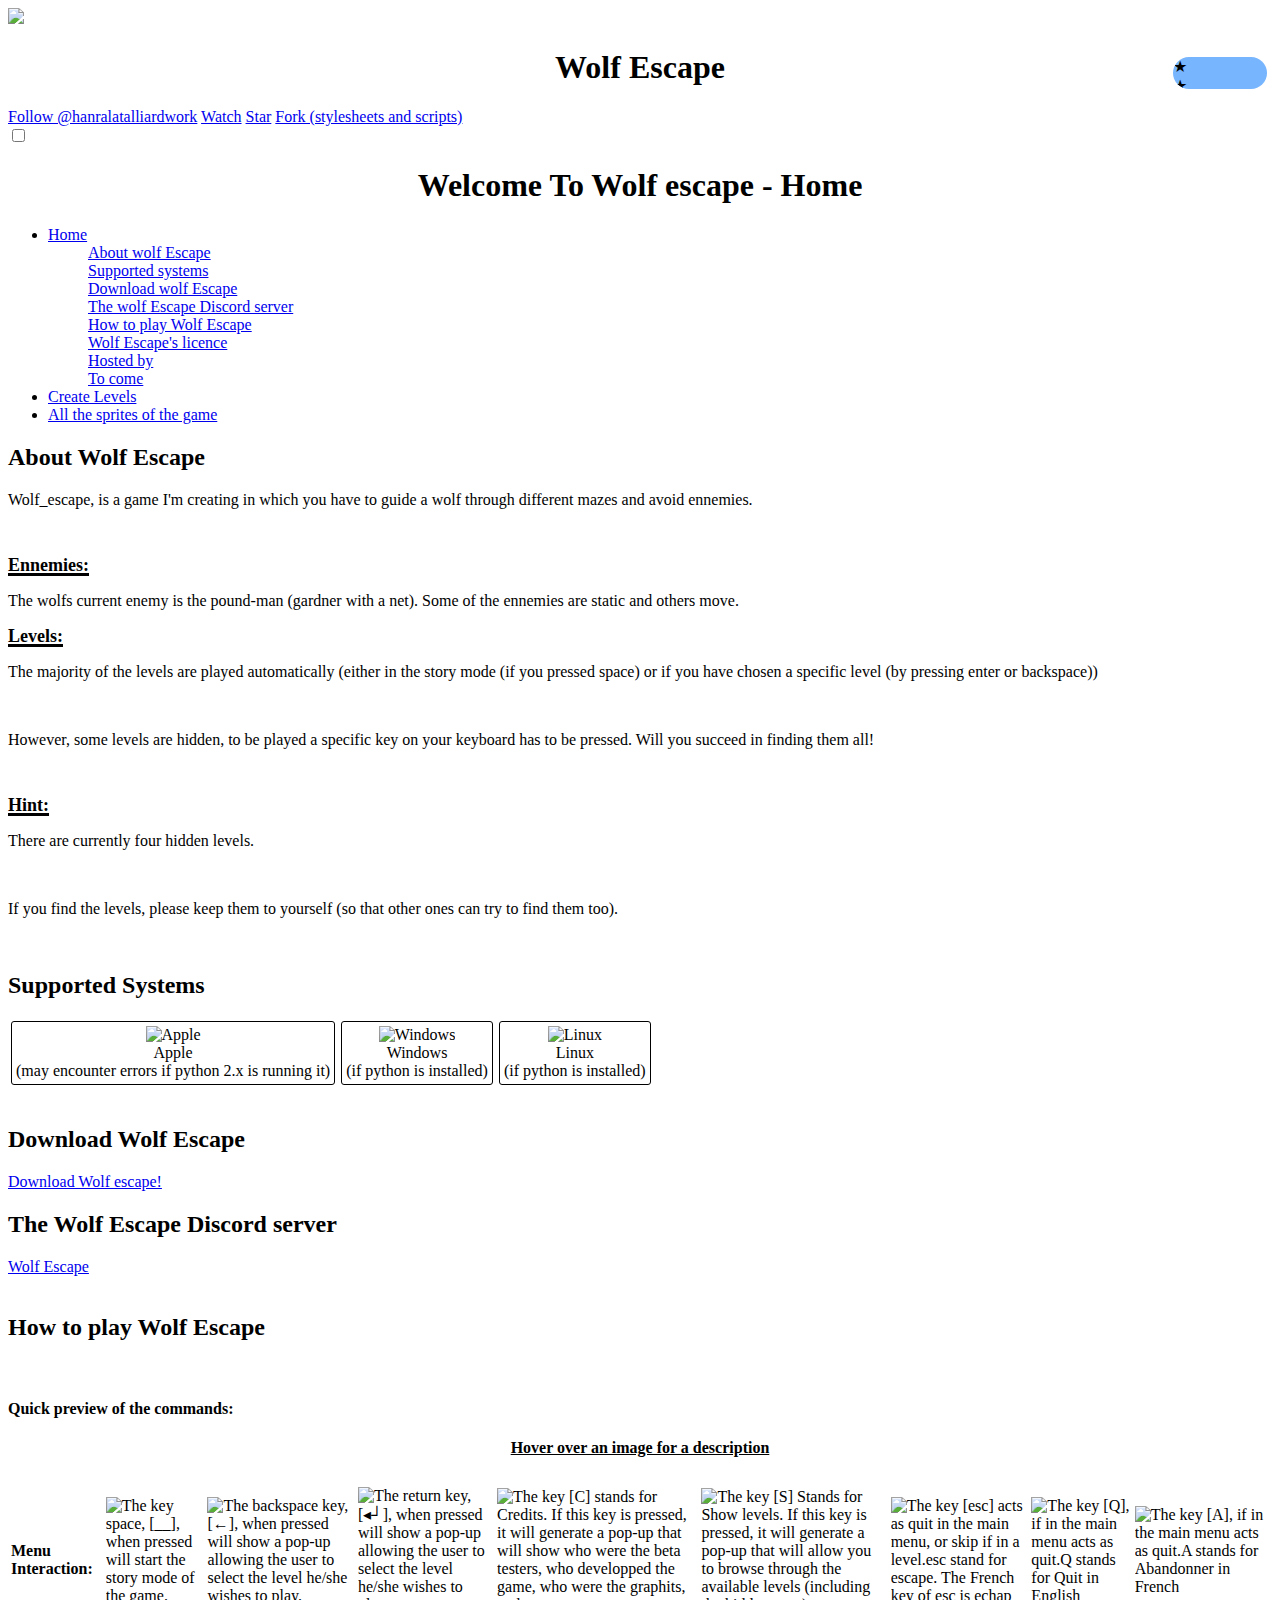
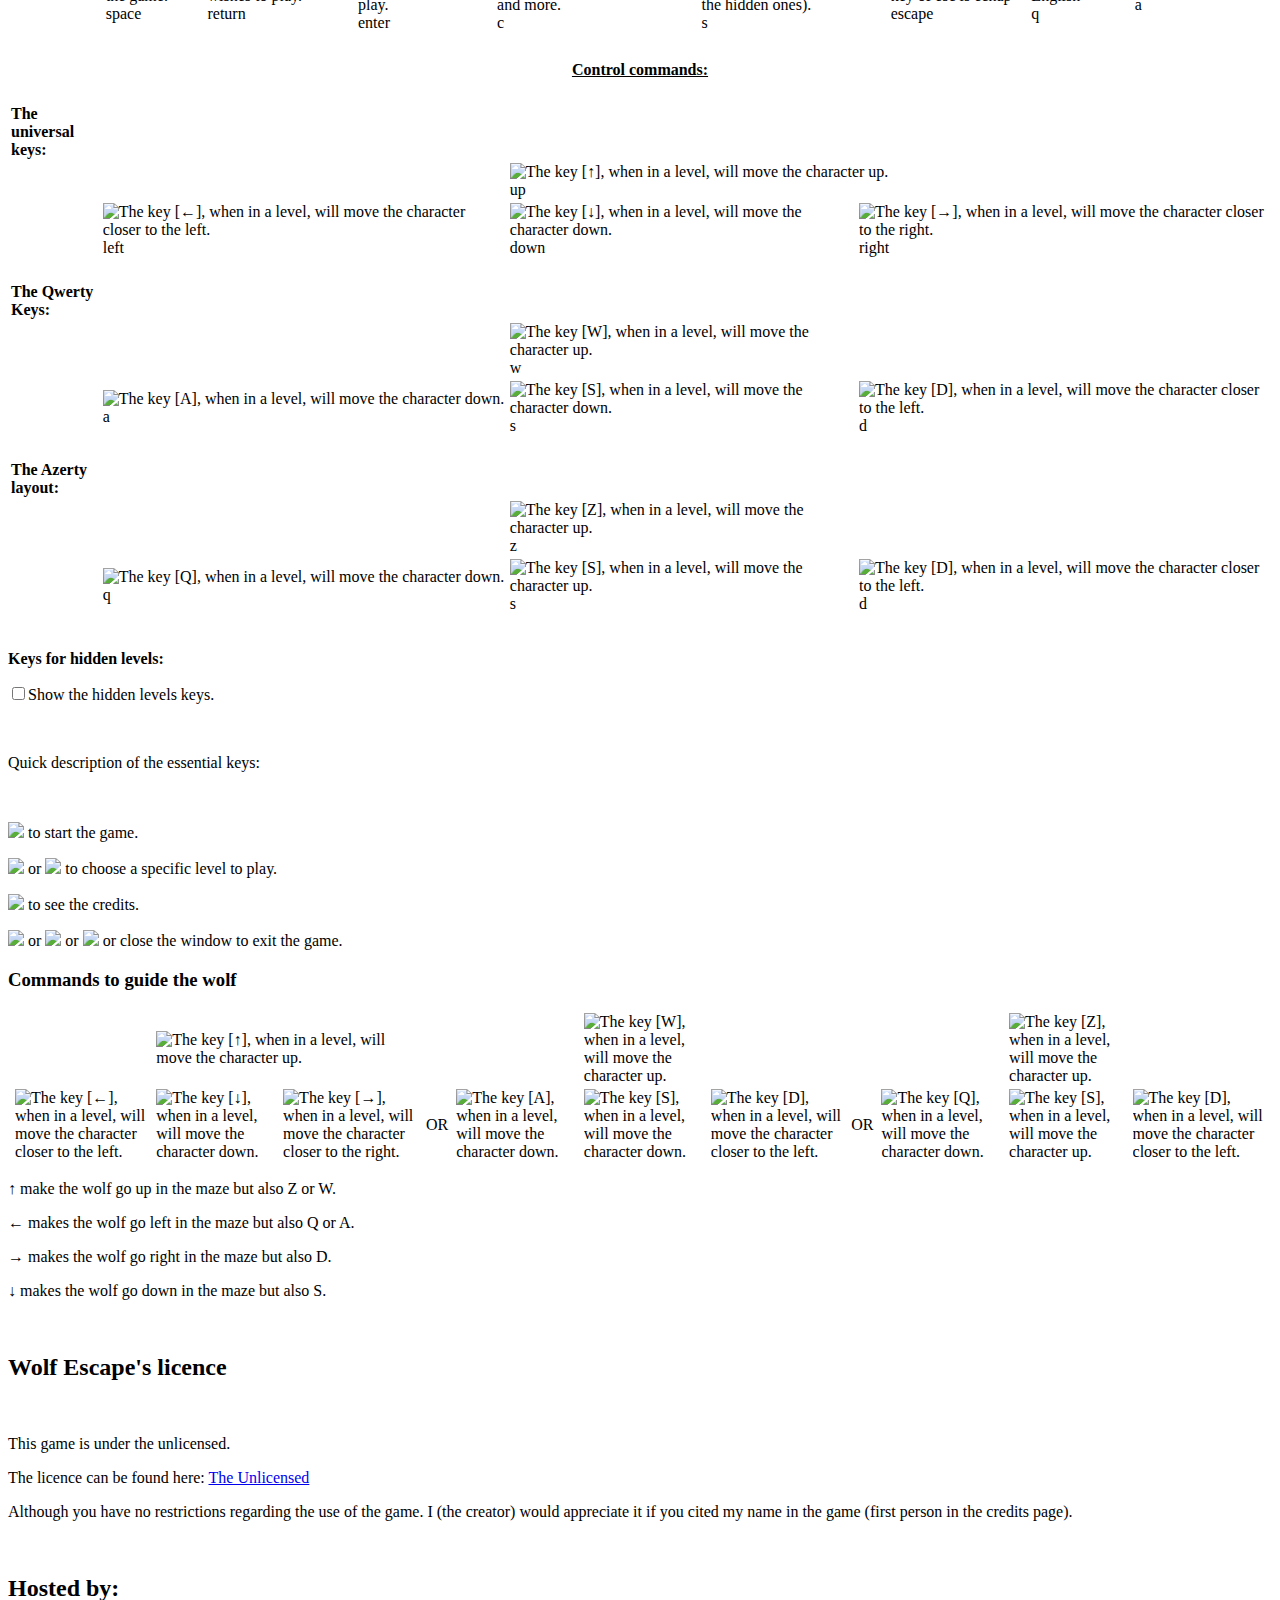
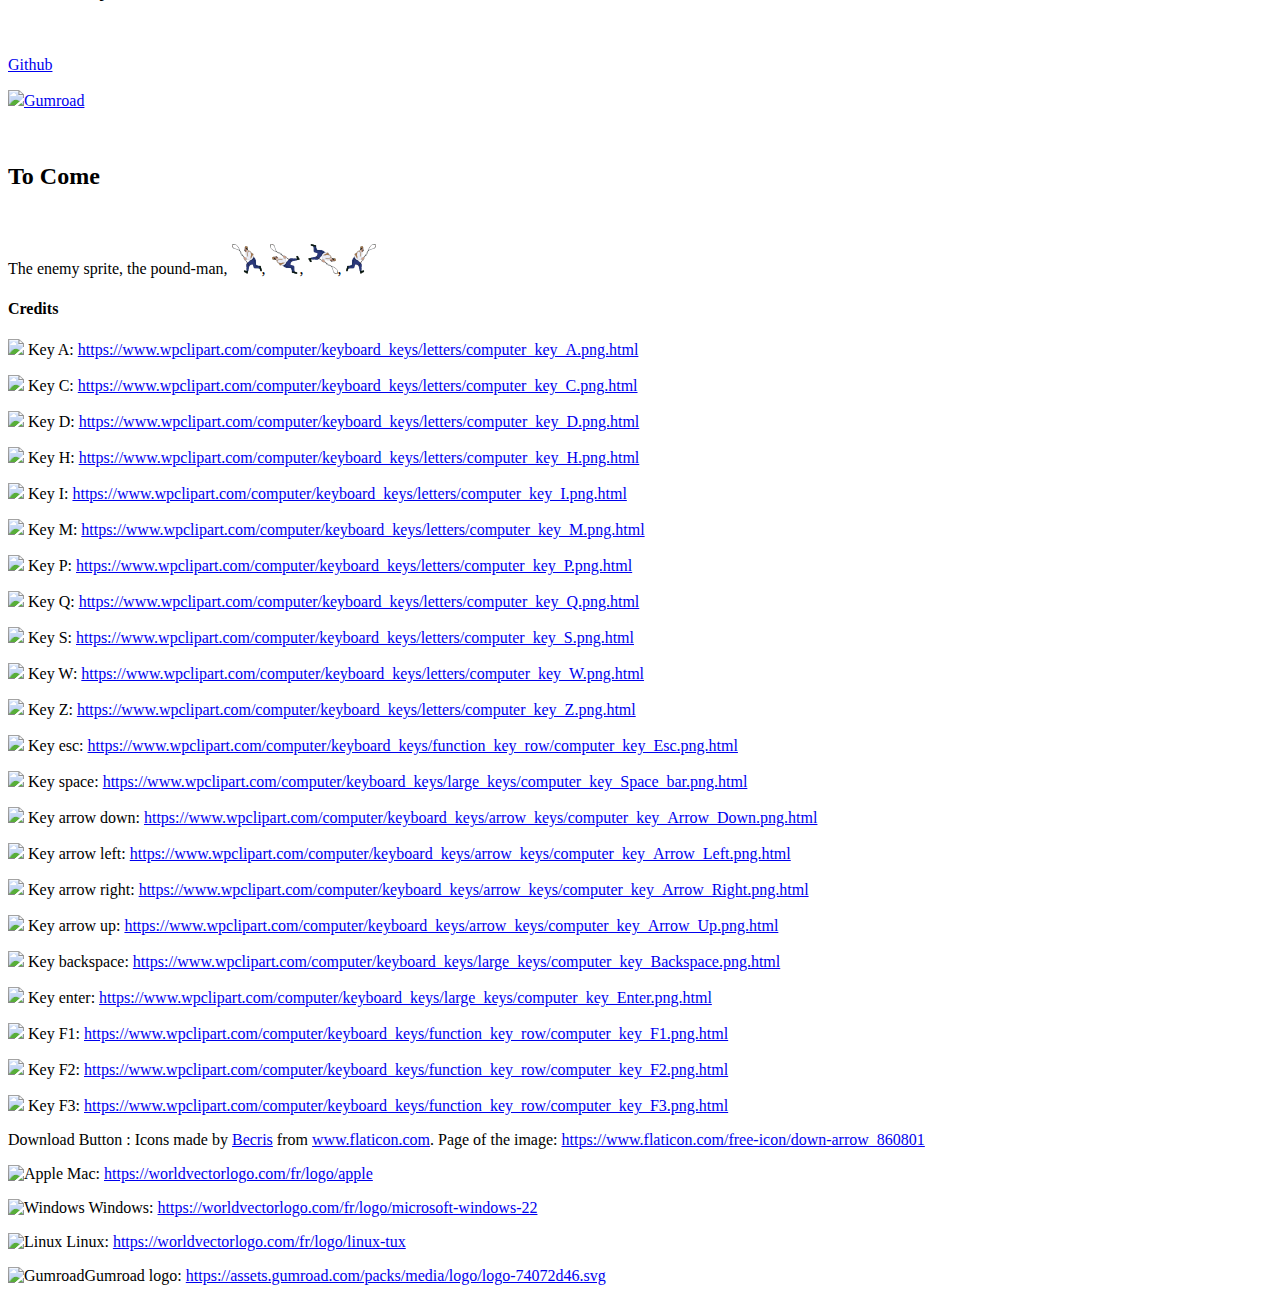
==== commit fce7bc8f: "working on the aspect" ====
--- a/index.html
+++ b/index.html
@@ -92,9 +92,9 @@
             </tr>
             <tr>
                 <td class="captionSubTitle">Menu Interaction:</td>
-                <td>
+                <td colspan="3">
                     <table>
-                        <tr>
+                        <tr class="auth_line_wrap">
                             <td colspan="4"><img class="keyFromKeyboard" src="files/img/keys/computer_key_Space_bar_T.png" title="The key space, [__], when pressed will start the story mode of the game." alt="The key space, [__], when pressed will start the story mode of the game."/><br>space</td>
                             <td><img class="keyFromKeyboard" src="files/img/keys/computer_key_Backspace_T.png" title="The backspace key, [&leftarrow;], when pressed will show a pop-up allowing the user to select the level he/she wishes to play." alt="The backspace key, [&leftarrow;], when pressed will show a pop-up allowing the user to select the level he/she wishes to play."/><br>return</td>
                             <td><img class="keyFromKeyboard" src="files/img/keys/computer_key_Enter_T.png" title="The return key, [&blacktriangleleft;┘], when pressed will show a pop-up allowing the user to select the level he/she wishes to play." alt="The return key, [&blacktriangleleft;┘], when pressed will show a pop-up allowing the user to select the level he/she wishes to play."/><br>enter</td>
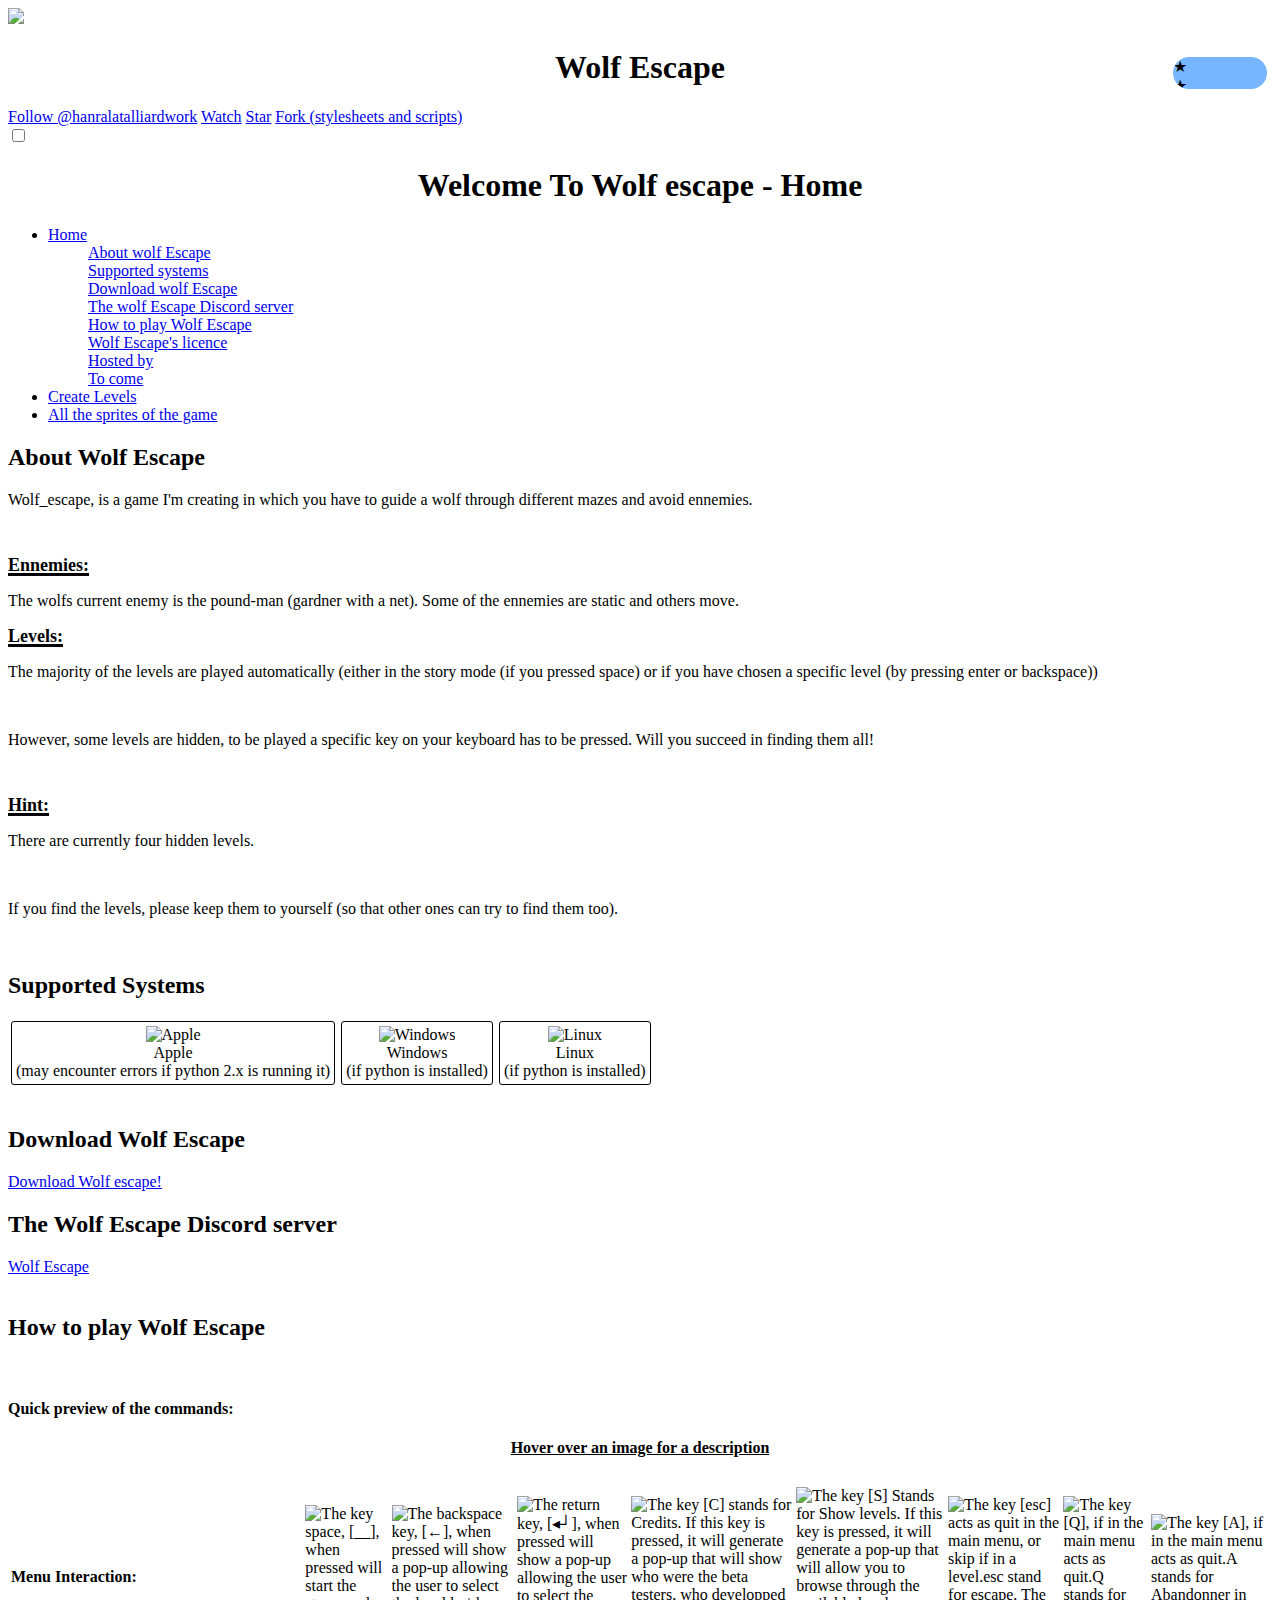
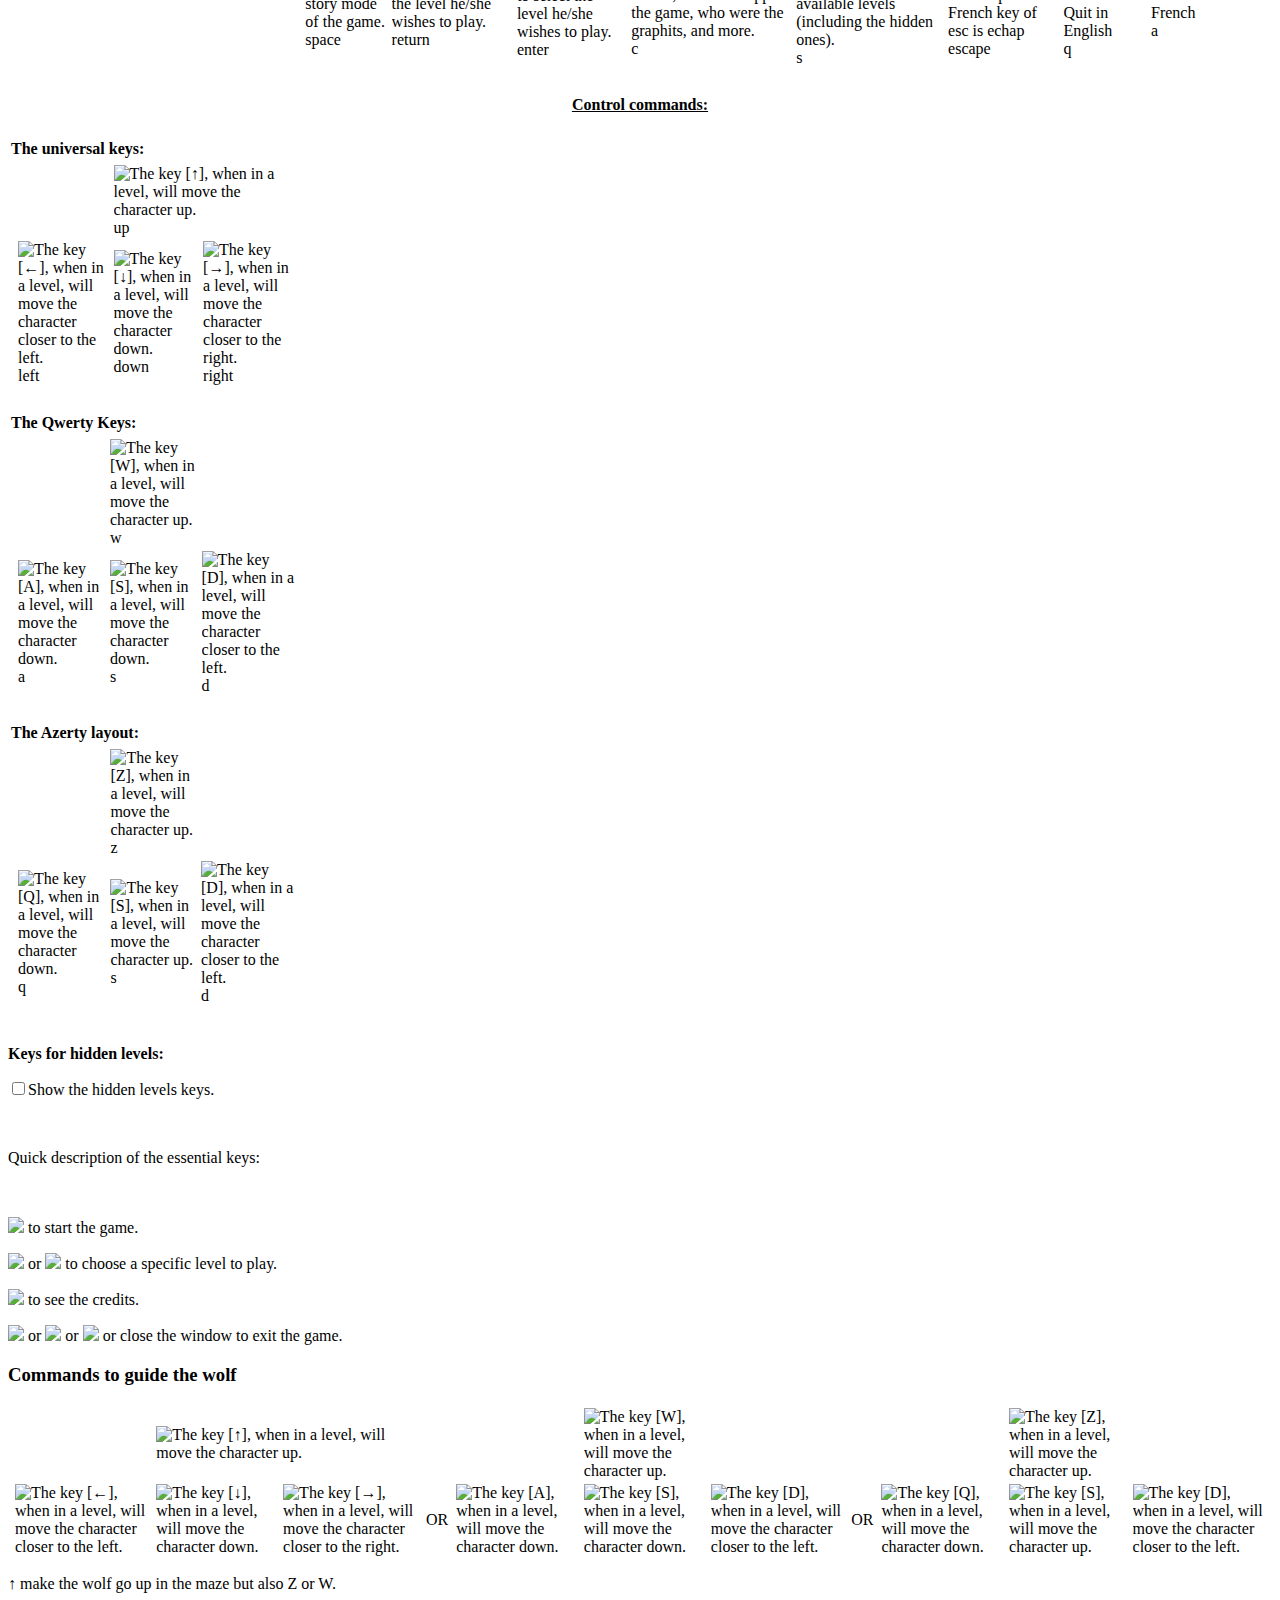
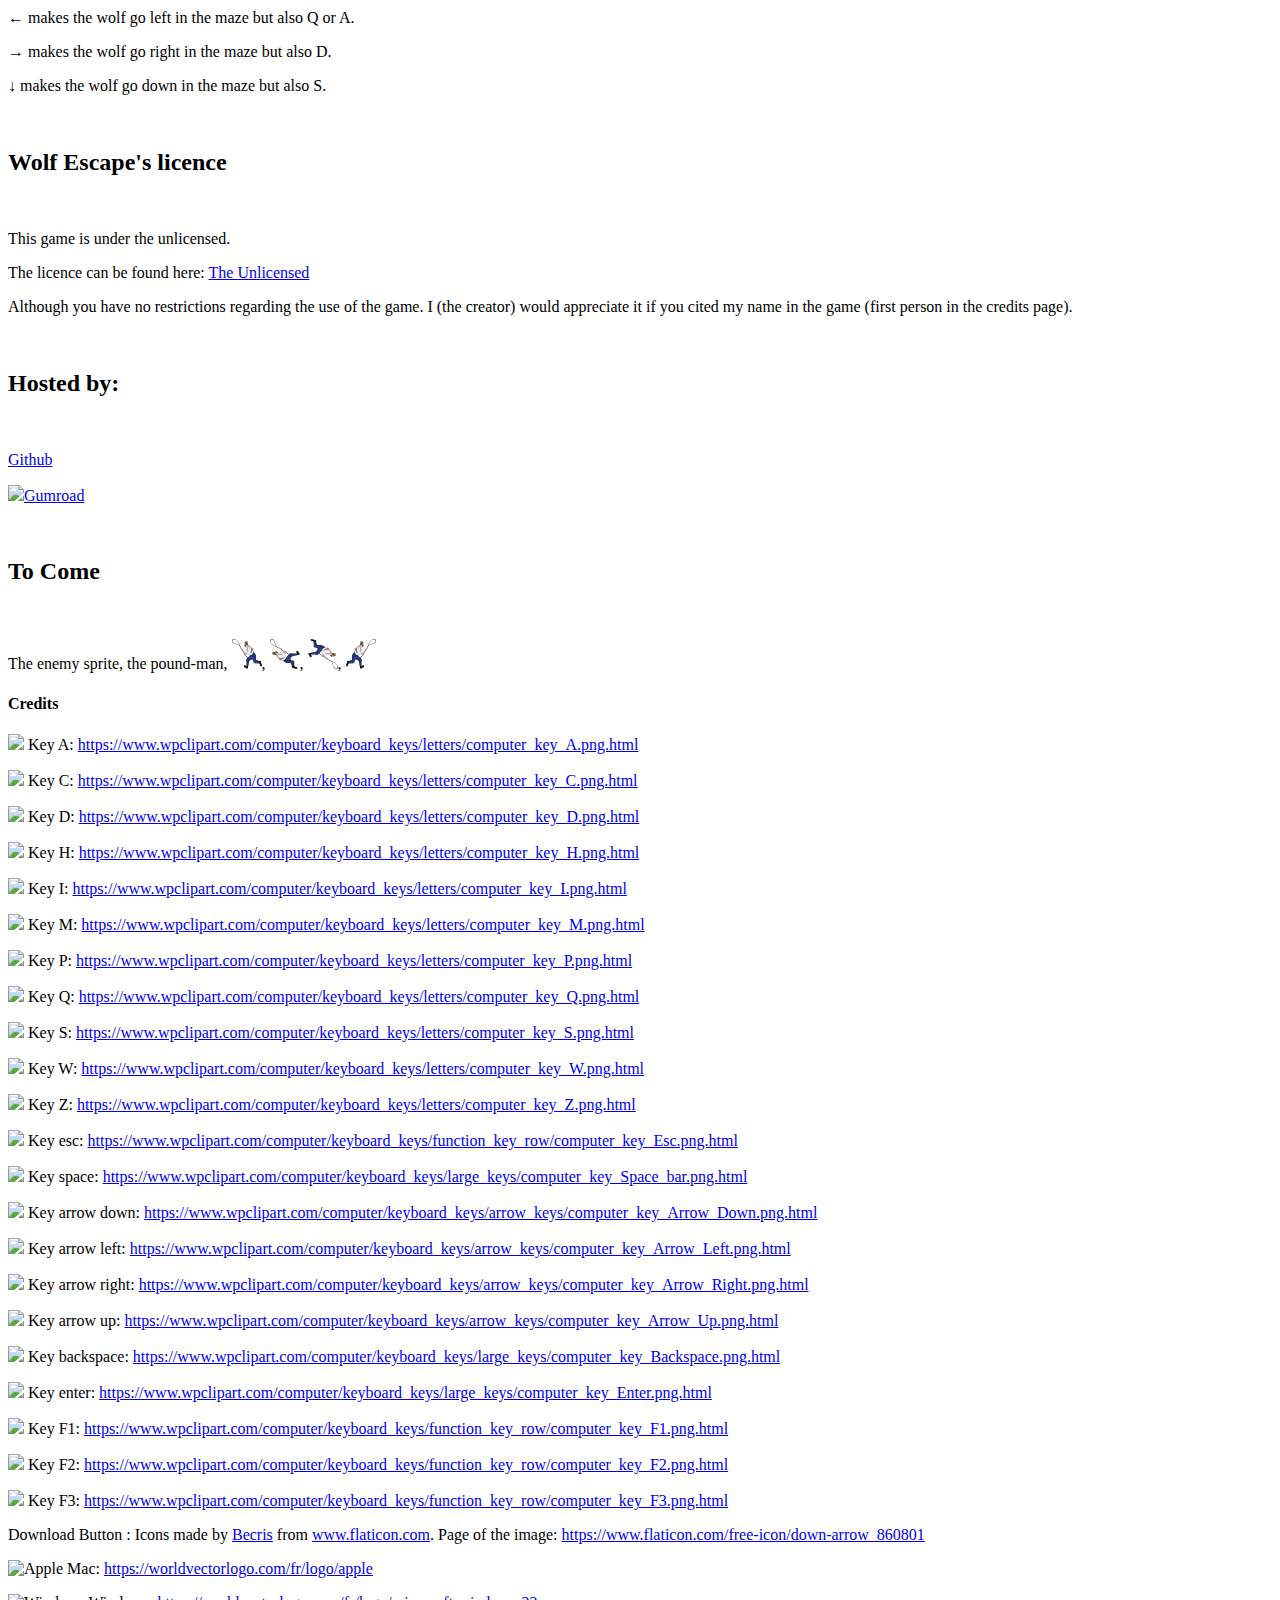
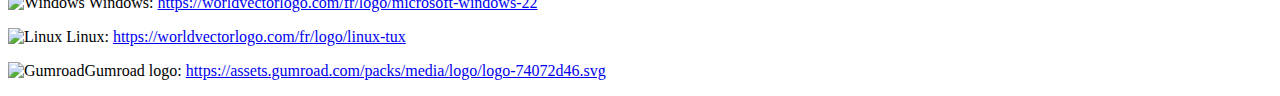
==== commit d0d018cc: "working on table graphics" ====
--- a/index.html
+++ b/index.html
@@ -120,15 +120,21 @@
                 <td class="captionSubTitle">The universal keys: </td>
             </tr>
             <tr>
-                <td></td>
-                <td></td>
-                <td colspan="2"><img class="keyFromKeyboard" src="files/img/keys/computer_key_Arrow_Up_T.png" title="The key [&uparrow;], when in a level, will move the character up." alt="The key [&uparrow;], when in a level, will move the character up."/><br>up</td>
-            </tr>
-            <tr>
-                <td></td>
-                <td><img class="keyFromKeyboard" src="files/img/keys/computer_key_Arrow_Left_T.png" title="The key [&leftarrow;], when in a level, will move the character closer to the left." alt="The key [&leftarrow;], when in a level, will move the character closer to the left."/><br>left</td>
-                <td><img class="keyFromKeyboard" src="files/img/keys/computer_key_Arrow_Down_T.png" title="The key [&downarrow;], when in a level, will move the character down." alt="The key [&downarrow;], when in a level, will move the character down."/><br>down</td>
-                <td><img class="keyFromKeyboard" src="files/img/keys/computer_key_Arrow_Right_T.png" titrightarrow;le="The key [&rightarrow;], when in a level, will move the character closer to the right." alt="The key [&rightarrow;], when in a level, will move the character closer to the right."/><br>right</td>
+                <td>
+                    <table>
+                        <tr>
+                            <td></td>
+                            <td></td>
+                            <td colspan="2"><img class="keyFromKeyboard" src="files/img/keys/computer_key_Arrow_Up_T.png" title="The key [&uparrow;], when in a level, will move the character up." alt="The key [&uparrow;], when in a level, will move the character up."/><br>up</td>
+                        </tr>
+                        <tr>
+                            <td></td>
+                            <td><img class="keyFromKeyboard" src="files/img/keys/computer_key_Arrow_Left_T.png" title="The key [&leftarrow;], when in a level, will move the character closer to the left." alt="The key [&leftarrow;], when in a level, will move the character closer to the left."/><br>left</td>
+                            <td><img class="keyFromKeyboard" src="files/img/keys/computer_key_Arrow_Down_T.png" title="The key [&downarrow;], when in a level, will move the character down." alt="The key [&downarrow;], when in a level, will move the character down."/><br>down</td>
+                            <td><img class="keyFromKeyboard" src="files/img/keys/computer_key_Arrow_Right_T.png" titrightarrow;le="The key [&rightarrow;], when in a level, will move the character closer to the right." alt="The key [&rightarrow;], when in a level, will move the character closer to the right."/><br>right</td>
+                        </tr>
+                    </table>
+                </td>
             </tr>
             <tr>
                 <td class="hiddenCell">.</td>
@@ -137,15 +143,21 @@
                 <td class="captionSubTitle">The Qwerty Keys:</td>
             </tr>
             <tr>
-                <td></td>
-                <td></td>
-                <td><img class="keyFromKeyboard" src="files/img/keys/computer_key_W_T.png" title="The key [W], when in a level, will move the character up." alt="The key [W], when in a level, will move the character up."/><br>w</td>
-            </tr>
-            <tr>
-                <td></td>
-                <td><img class="keyFromKeyboard" src="files/img/keys/computer_key_A_T.png" title="The key [A], when in a level, will move the character down." alt="The key [A], when in a level, will move the character down."/><br>a</td>
-                <td><img class="keyFromKeyboard" src="files/img/keys/computer_key_S_T.png" title="The key [S], when in a level, will move the character down." alt="The key [S], when in a level, will move the character down."/><br>s</td>
-                <td><img class="keyFromKeyboard" src="files/img/keys/computer_key_D_T.png" title="The key [D], when in a level, will move the character closer to the left." alt="The key [D], when in a level, will move the character closer to the left."/><br>d</td>
+                <td>
+                    <table>
+                        <tr>
+                            <td></td>
+                            <td></td>
+                            <td><img class="keyFromKeyboard" src="files/img/keys/computer_key_W_T.png" title="The key [W], when in a level, will move the character up." alt="The key [W], when in a level, will move the character up."/><br>w</td>
+                        </tr>
+                        <tr>
+                            <td></td>
+                            <td><img class="keyFromKeyboard" src="files/img/keys/computer_key_A_T.png" title="The key [A], when in a level, will move the character down." alt="The key [A], when in a level, will move the character down."/><br>a</td>
+                            <td><img class="keyFromKeyboard" src="files/img/keys/computer_key_S_T.png" title="The key [S], when in a level, will move the character down." alt="The key [S], when in a level, will move the character down."/><br>s</td>
+                            <td><img class="keyFromKeyboard" src="files/img/keys/computer_key_D_T.png" title="The key [D], when in a level, will move the character closer to the left." alt="The key [D], when in a level, will move the character closer to the left."/><br>d</td>
+                        </tr>
+                    </table>
+                </td>
             </tr>
             <tr>
                 <td class="hiddenCell">.</td>
@@ -154,15 +166,21 @@
                 <td class="captionSubTitle">The Azerty layout:</td>
             </tr>
             <tr>
-                <td></td>
-                <td></td>
-                <td><img class="keyFromKeyboard" src="files/img/keys/computer_key_Z_T.png" title="The key [Z], when in a level, will move the character up." alt="The key [Z], when in a level, will move the character up."/><br>z</td>
-            </tr>
-            <tr>
-                <td></td>
-                <td><img class="keyFromKeyboard" src="files/img/keys/computer_key_Q_T.png" title="The key [Q], when in a level, will move the character down." alt="The key [Q], when in a level, will move the character down."/><br>q</td>
-                <td><img class="keyFromKeyboard" src="files/img/keys/computer_key_S_T.png" title="The key [S], when in a level, will move the character up." alt="The key [S], when in a level, will move the character up."/><br>s</td>
-                <td><img class="keyFromKeyboard" src="files/img/keys/computer_key_D_T.png" title="The key [D], when in a level, will move the character closer to the left." alt="The key [D], when in a level, will move the character closer to the left."/><br>d</td>
+                <td>
+                    <table>
+                        <tr>
+                            <td></td>
+                            <td></td>
+                            <td><img class="keyFromKeyboard" src="files/img/keys/computer_key_Z_T.png" title="The key [Z], when in a level, will move the character up." alt="The key [Z], when in a level, will move the character up."/><br>z</td>
+                        </tr>
+                        <tr>
+                            <td></td>
+                            <td><img class="keyFromKeyboard" src="files/img/keys/computer_key_Q_T.png" title="The key [Q], when in a level, will move the character down." alt="The key [Q], when in a level, will move the character down."/><br>q</td>
+                            <td><img class="keyFromKeyboard" src="files/img/keys/computer_key_S_T.png" title="The key [S], when in a level, will move the character up." alt="The key [S], when in a level, will move the character up."/><br>s</td>
+                            <td><img class="keyFromKeyboard" src="files/img/keys/computer_key_D_T.png" title="The key [D], when in a level, will move the character closer to the left." alt="The key [D], when in a level, will move the character closer to the left."/><br>d</td>
+                        </tr>
+                    </table>
+                </td>
             </tr>
         </table>
         <br>
